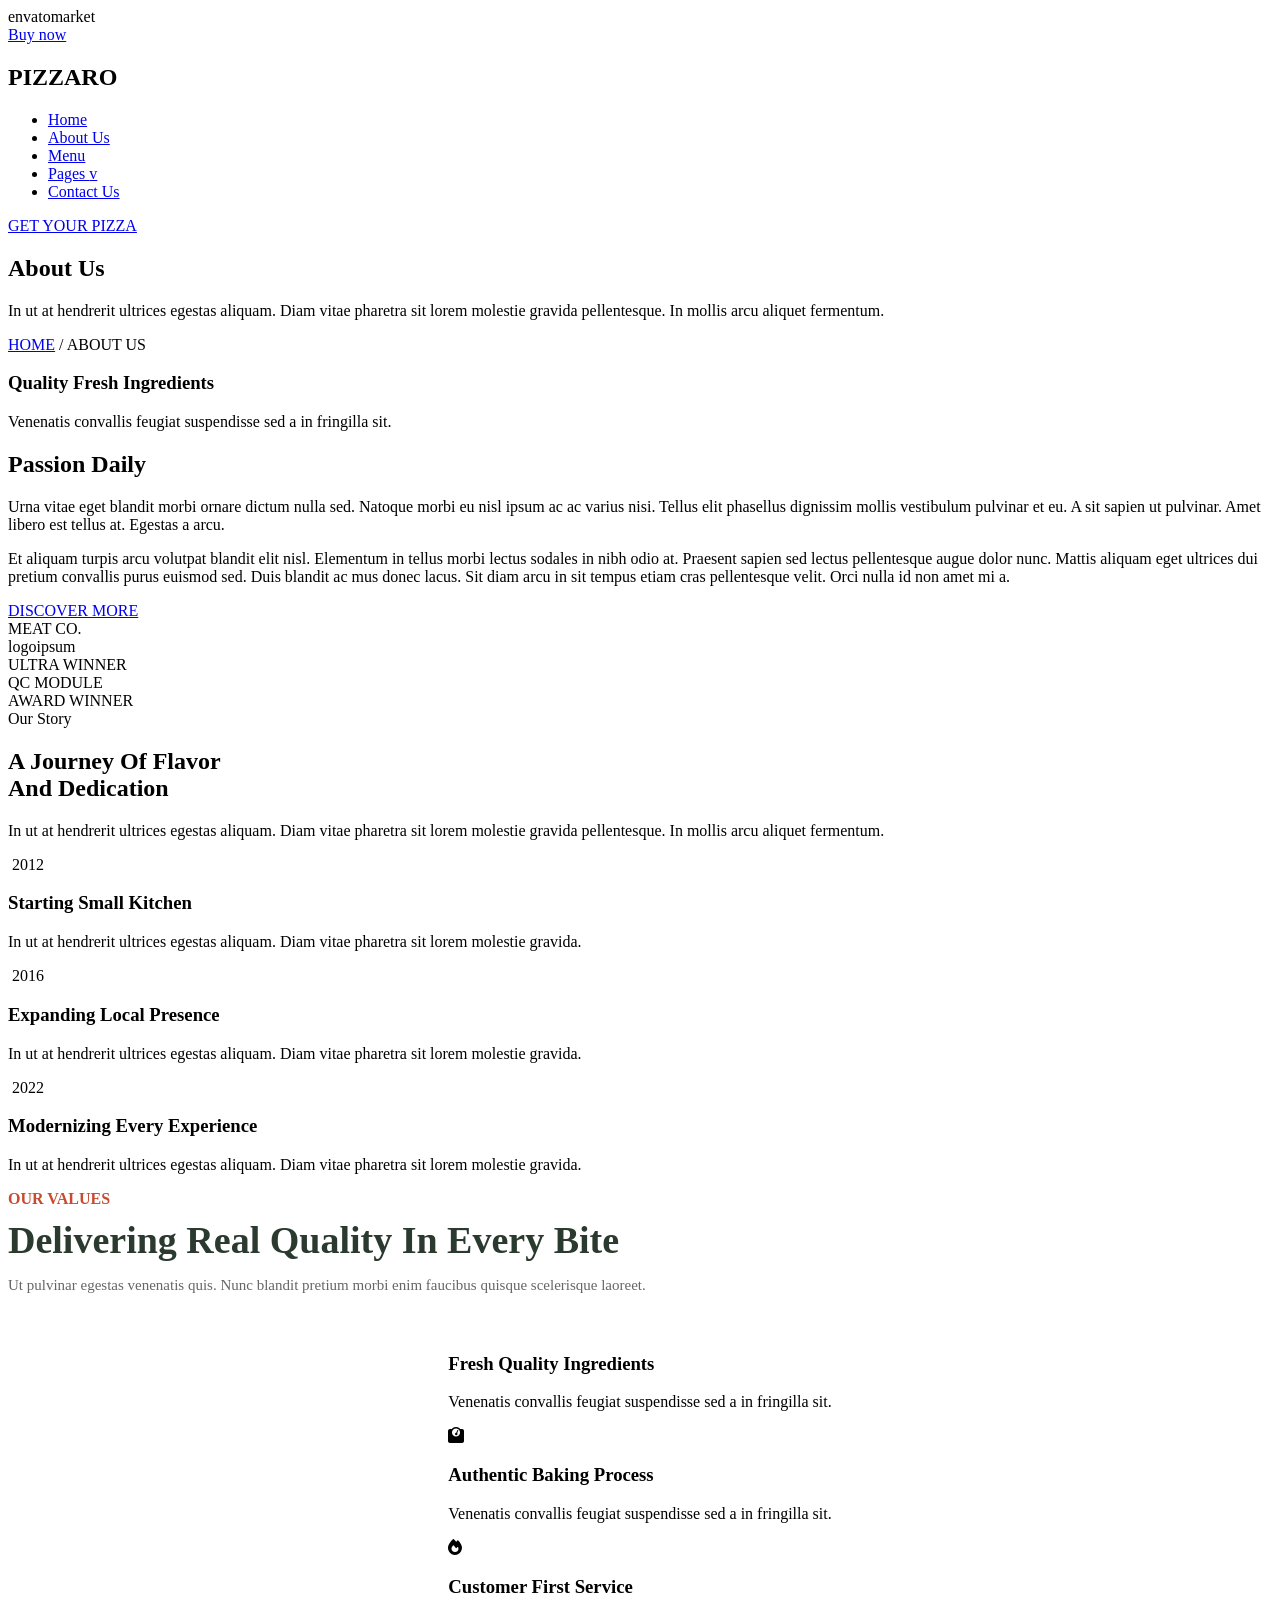
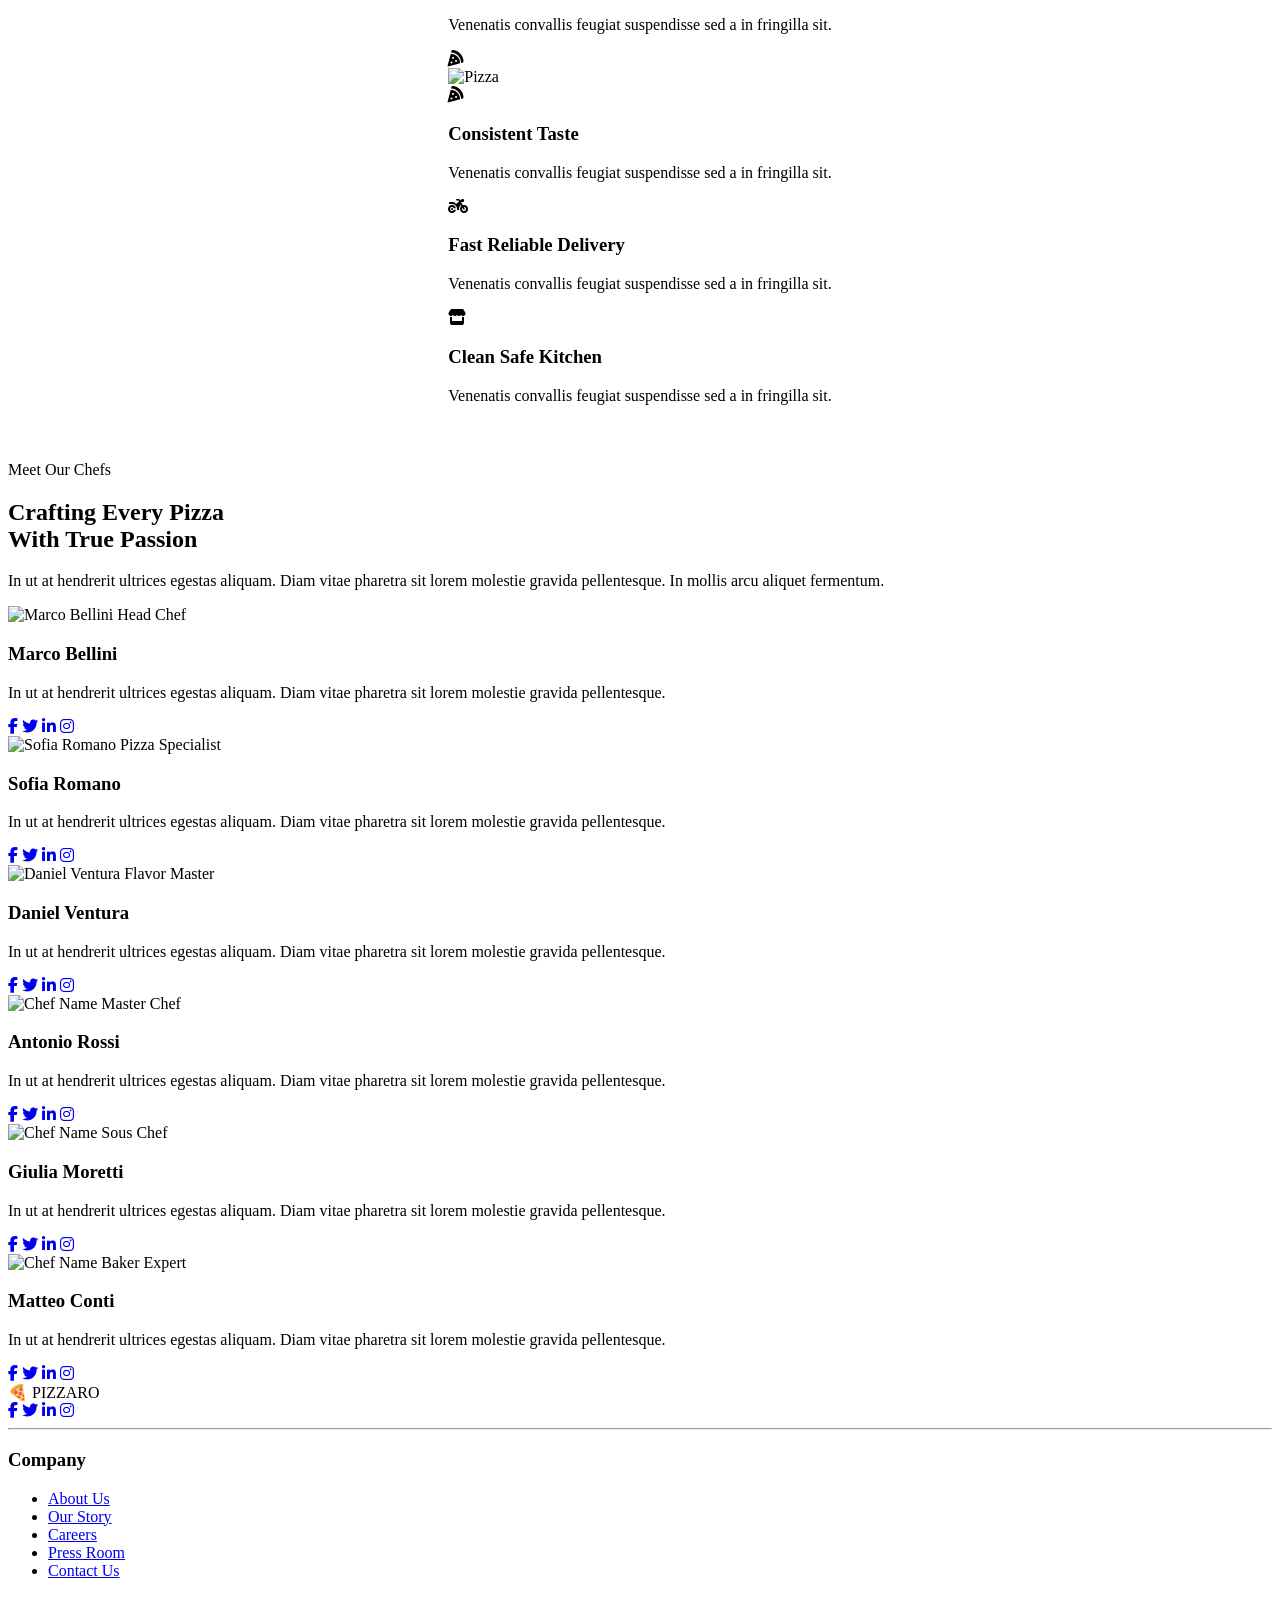
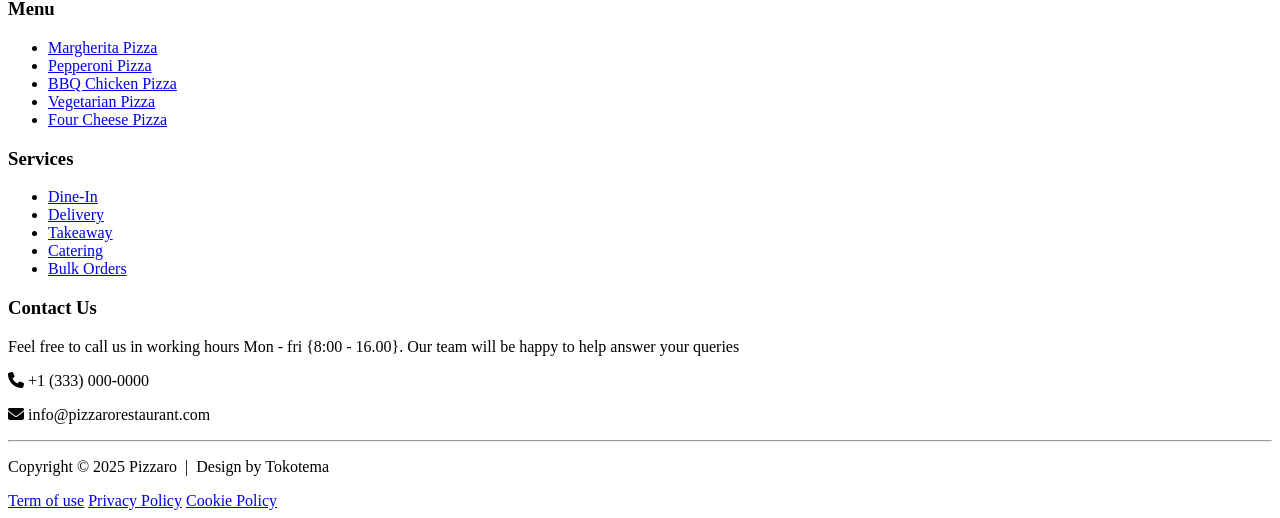
==== about.html @ 53b0d916 "Add files via upload" ====
<!DOCTYPE html>
<html lang="en">
<head>
    <meta charset="UTF-8">
    <meta name="viewport" content="width=device-width, initial-scale=1.0">
    <title>Pizzaro - About Us</title>
    <link rel="stylesheet" href="about.css">
    <!-- ربط مكتبة FontAwesome للإيقونات الحمراء -->
    <link rel="stylesheet" href="https://cdnjs.cloudflare.com/ajax/libs/font-awesome/6.4.0/css/all.min.css">
    <link href="https://fonts.googleapis.com/css2?family=Poppins:wght@300;400;500;600;700&display=swap" rel="stylesheet">
</head>
<body>

    <!-- الشريط الأسود العلوي (ثابت) -->
    <div class="envato-top-bar">
        <div class="envato-left">
            <span class="envato-logo">envato</span>market
        </div>
        <div class="envato-right">
            <a href="#" class="buy-now-btn">Buy now</a>
        </div>
    </div>

    <!-- الصفحة الأولى (بملء الشاشة) -->
    <div class="first-page-wrapper">
        
        <!-- النافبار -->
        <header class="navbar">
            <div class="logo-box">
                <div class="pizza-circle-icon">
                    <div class="pizza-slice s1"></div>
                    <div class="pizza-slice s2"></div>
                    <div class="pizza-slice s3"></div>
                </div>
                <h2 class="logo-name">PIZZARO</h2>
            </div>
            
            <div class="nav-menu-area">
                <ul class="nav-links-list">
                    <li><a href="#">Home</a></li>
                    <li><a href="#" class="active-link">About Us</a></li>
                    <li><a href="#">Menu</a></li>
                    <li><a href="#">Pages <span class="arrow-down">v</span></a></li>
                    <li><a href="#">Contact Us</a></li>
                </ul>
                <a href="#" class="red-pizza-btn">GET YOUR PIZZA</a>
            </div>
        </header>

        <!-- قسم About Us -->
        <section class="about-hero-section">
            <div class="about-text-content">
                <h1>About Us</h1>
                <p>In ut at hendrerit ultrices egestas aliquam. Diam vitae pharetra sit lorem molestie gravida pellentesque. In mollis arcu aliquet fermentum.</p>
            </div>
            <div class="right-breadcrumb">
                <a href="#">HOME</a> / <span>ABOUT US</span>
            </div>
        </section>

    </div>

    <!-- خط فاصل بين الصفحتين -->
    <div class="page-divider-line"></div>

    <!-- الصفحة الثانية (بملء الشاشة مع السكرول) -->
    <section class="passion-daily-section">
        <div class="passion-container">
            
            <!-- الجزء الشمال: الصورة والكارد العائم -->
            <div class="passion-left">
                <div class="passion-images-box" style="background: url('https://images.unsplash.com/photo-1513104890138-7c749659a591?q=80&w=1000&auto=format&fit=crop') center/cover no-repeat;">
                </div>
                
                <!-- الكارد العائم -->
                <div class="floating-ingredient-card">
                    <div class="ingredient-icon-box">
                        <div class="pizza-slice-sm"></div>
                    </div>
                    <div class="ingredient-text">
                        <h3>Quality Fresh Ingredients</h3>
                        <p>Venenatis convallis feugiat suspendisse sed a in fringilla sit.</p>
                    </div>
                </div>
            </div>

            <!-- الجزء اليمين: النص -->
            <div class="passion-right">
                <h2>Passion Daily</h2>
                <p>Urna vitae eget blandit morbi ornare dictum nulla sed. Natoque morbi eu nisl ipsum ac ac varius nisi. Tellus elit phasellus dignissim mollis vestibulum pulvinar et eu. A sit sapien ut pulvinar. Amet libero est tellus at. Egestas a arcu.</p>
                <p>Et aliquam turpis arcu volutpat blandit elit nisl. Elementum in tellus morbi lectus sodales in nibh odio at. Praesent sapien sed lectus pellentesque augue dolor nunc. Mattis aliquam eget ultrices dui pretium convallis purus euismod sed. Duis blandit ac mus donec lacus. Sit diam arcu in sit tempus etiam cras pellentesque velit. Orci nulla id non amet mi a.</p>
                <a href="#" class="discover-btn">DISCOVER MORE</a>
            </div>

        </div>

        <!-- اللوجوهات السفلية -->
        <div class="brands-footer-bar">
            <div class="brand-shape-item">
                <div class="shape-badge-1"><span></span><span></span></div>
                <span>MEAT CO.</span>
            </div>
            <div class="brand-shape-item">
                <div class="shape-badge-2"><span></span><span></span><span></span></div>
                <span>logoipsum</span>
            </div>
            <div class="brand-shape-item">
                <div class="shape-badge-3"></div>
                <span>ULTRA WINNER</span>
            </div>
            <div class="brand-shape-item">
                <div class="shape-badge-4"><div class="sq"></div><div class="rect"></div></div>
                <span>QC MODULE</span>
            </div>
            <div class="brand-shape-item">
                <div class="shape-badge-5"></div>
                <span>AWARD WINNER</span>
            </div>
        </div>
    </section>

    <!-- قسم رحلة القصة -->
    <section class="journey-section">
        <div class="journey-header">
            <div class="left-text">
                <span class="story">Our Story</span>
                <h2>
                    A Journey Of Flavor <br>
                    And Dedication
                </h2>
            </div>
            <div class="right-text">
                <p>
                    In ut at hendrerit ultrices egestas aliquam.
                    Diam vitae pharetra sit lorem molestie gravida
                    pellentesque. In mollis arcu aliquet fermentum.
                </p>
            </div>
        </div>
    
        <div class="journey-images">
            <div class="journey-card">
                <img src="https://images.unsplash.com/photo-1556910103-1c02745aae4d?auto=format&fit=crop&w=800&q=80" alt="">
                <span class="year">2012</span>
                <h3>Starting Small Kitchen</h3>
                <p>In ut at hendrerit ultrices egestas aliquam. Diam vitae pharetra sit lorem molestie gravida.</p>
            </div>
        
            <div class="journey-card">
                <img src="https://images.unsplash.com/photo-1517248135467-4c7edcad34c4?auto=format&fit=crop&w=900&q=80" alt="">
                <span class="year">2016</span>
                <h3>Expanding Local Presence</h3>
                <p>In ut at hendrerit ultrices egestas aliquam. Diam vitae pharetra sit lorem molestie gravida.</p>
            </div>
        
            <div class="journey-card">
                <img src="https://images.unsplash.com/photo-1565299624946-b28f40a0ae38?auto=format&fit=crop&w=800&q=80" alt="">
                <span class="year">2022</span>
                <h3>Modernizing Every Experience</h3>
                <p>In ut at hendrerit ultrices egestas aliquam. Diam vitae pharetra sit lorem molestie gravida.</p>
            </div>
        </div>
    </section>

    <!-- قسم قيم الشركة الجديد (Our Values) بالصورة والأيقونات الحمراء -->
    <section class="our-values-section">
        <div class="container">
            <div class="section-header text-center">
                <span class="sub-title" style="color: #c84b31; font-weight: 600; text-transform: uppercase;">Our Values</span>
                <h2 style="font-size: 38px; color: #2b3a2f; margin: 10px 0;">Delivering Real Quality In Every Bite</h2>
                <p style="color: #666; font-size: 15px;">Ut pulvinar egestas venenatis quis. Nunc blandit pretium morbi enim faucibus quisque scelerisque laoreet.</p>
            </div>

            <div class="values-grid-wrapper" style="display: flex; justify-content: center; align-items: center; gap: 30px; max-width: 1200px; margin: 40px auto; position: relative;">
                
                <!-- العمود الأيسر (3 كروت) -->
                <div class="about-container">
                    <!-- العمود الأيسر -->
                    <div class="values-column left-column">
                        <div class="value-card">
                            <div class="text-content">
                                <h3>Fresh Quality Ingredients</h3>
                                <p>Venenatis convallis feugiat suspendisse sed a in fringilla sit.</p>
                            </div>
                            <div class="icon-box">
                                <i class="fas fa-weight-scale"></i>
                            </div>
                        </div>
                
                        <div class="value-card">
                            <div class="text-content">
                                <h3>Authentic Baking Process</h3>
                                <p>Venenatis convallis feugiat suspendisse sed a in fringilla sit.</p>
                            </div>
                            <div class="icon-box">
                                <i class="fas fa-fire"></i>
                            </div>
                        </div>
                
                        <div class="value-card">
                            <div class="text-content">
                                <h3>Customer First Service</h3>
                                <p>Venenatis convallis feugiat suspendisse sed a in fringilla sit.</p>
                            </div>
                            <div class="icon-box">
                                <i class="fas fa-pizza-slice"></i>
                            </div>
                        </div>
                    </div>
                
                    <!-- صورة البيتزا في المنتصف -->
                    <div class="center-image-container">
                        <img src="https://images.unsplash.com/photo-1590947132387-155cc02f3212?auto=format&fit=crop&w=800&q=80" alt="Pizza">
                    </div>
                
                    <!-- العمود الأيمن -->
                    <div class="values-column right-column">
                        <div class="value-card">
                            <div class="icon-box">
                                <i class="fas fa-pizza-slice"></i>
                            </div>
                            <div class="text-content">
                                <h3>Consistent Taste</h3>
                                <p>Venenatis convallis feugiat suspendisse sed a in fringilla sit.</p>
                            </div>
                        </div>
                
                        <div class="value-card">
                            <div class="icon-box">
                                <i class="fas fa-motorcycle"></i>
                            </div>
                            <div class="text-content">
                                <h3>Fast Reliable Delivery</h3>
                                <p>Venenatis convallis feugiat suspendisse sed a in fringilla sit.</p>
                            </div>
                        </div>
                
                        <div class="value-card">
                            <div class="icon-box">
                                <i class="fas fa-store"></i>
                            </div>
                            <div class="text-content">
                                <h3>Clean Safe Kitchen</h3>
                                <p>Venenatis convallis feugiat suspendisse sed a in fringilla sit.</p>
                            </div>
                        </div>
                    </div>
                </div>
    </section>
    <!-- بداية قسم الشيفات -->
<section class="chefs-section">
    <div class="chefs-container">
        
        <!-- رأس القسم (العنوان والوصف) -->
        <div class="chefs-header">
            <div class="chefs-header-left">
                <span class="chefs-subtitle">Meet Our Chefs</span>
                <h2 class="chefs-title">Crafting Every Pizza<br>With True Passion</h2>
            </div>
            <div class="chefs-header-right">
                <p class="chefs-description">In ut at hendrerit ultrices egestas aliquam. Diam vitae pharetra sit lorem molestie gravida pellentesque. In mollis arcu aliquet fermentum.</p>
            </div>
        </div>

        <!-- شبكة كروت الشيفات (الثلاث صور الأولى أو الصف الأول) -->
        <div class="chefs-grid">
            
            <!-- الشيف الأول -->
            <div class="chef-card">
                <div class="chef-img-box">
                    <img src="https://images.unsplash.com/photo-1577219491135-ce391730fb2c?auto=format&fit=crop&w=800&q=80(https://images.unsplash.com/photo-1577219491135-ce391730fb2c?auto=format&fit=crop&w=800&q=80)" alt="Marco Bellini">
                    <span class="chef-badge">Head Chef</span>
                </div>
                <h3 class="chef-name">Marco Bellini</h3>
                <p class="chef-bio">In ut at hendrerit ultrices egestas aliquam. Diam vitae pharetra sit lorem molestie gravida pellentesque.</p>
                <div class="chef-social">
                    <a href="#" class="social-icon"><i class="fab fa-facebook-f"></i></a>
                    <a href="#" class="social-icon"><i class="fab fa-twitter"></i></a>
                    <a href="#" class="social-icon"><i class="fab fa-linkedin-in"></i></a>
                    <a href="#" class="social-icon"><i class="fab fa-instagram"></i></a>
                </div>
            </div>

            <!-- الشيف الثاني -->
            <div class="chef-card">
                <div class="chef-img-box">
                    <img src="https://media.gettyimages.com/id/514774978/photo/woman-chef.jpg?s=612x612&w=0&k=20&c=3HiAJXdEPjYyvMDx16n1-1gfgMe-yn7rnC1B2d5saFU=" alt="Sofia Romano">
                    <span class="chef-badge">Pizza Specialist</span>
                </div>
                <h3 class="chef-name">Sofia Romano</h3>
                <p class="chef-bio">In ut at hendrerit ultrices egestas aliquam. Diam vitae pharetra sit lorem molestie gravida pellentesque.</p>
                <div class="chef-social">
                    <a href="#" class="social-icon"><i class="fab fa-facebook-f"></i></a>
                    <a href="#" class="social-icon"><i class="fab fa-twitter"></i></a>
                    <a href="#" class="social-icon"><i class="fab fa-linkedin-in"></i></a>
                    <a href="#" class="social-icon"><i class="fab fa-instagram"></i></a>
                </div>
            </div>

            <!-- الشيف الثالث -->
            <div class="chef-card">
                <div class="chef-img-box">
                    <img src="https://images.pexels.com/photos/4253302/pexels-photo-4253302.jpeg" alt="Daniel Ventura">
                    <span class="chef-badge">Flavor Master</span>
                </div>
                <h3 class="chef-name">Daniel Ventura</h3>
                <p class="chef-bio">In ut at hendrerit ultrices egestas aliquam. Diam vitae pharetra sit lorem molestie gravida pellentesque.</p>
                <div class="chef-social">
                    <a href="#" class="social-icon"><i class="fab fa-facebook-f"></i></a>
                    <a href="#" class="social-icon"><i class="fab fa-twitter"></i></a>
                    <a href="#" class="social-icon"><i class="fab fa-linkedin-in"></i></a>
                    <a href="#" class="social-icon"><i class="fab fa-instagram"></i></a>
                </div>
            </div>

<!-- الشيف الرابع -->
<div class="chef-card">
    <div class="chef-img-box">
        <img src="https://media.istockphoto.com/id/1298088270/photo/young-beautiful-smiling-woman-chef-with-arms-crossed-at-kitchen.jpg?s=1024x1024&w=is&k=20&c=DW1hXwN2YZ5oW0U8qa13yzij1_VYRbs7pNdeY7BeCkI=" alt="Chef Name">
        <span class="chef-badge">Master Chef</span>
    </div>
    <h3 class="chef-name">Antonio Rossi</h3>
    <p class="chef-bio">In ut at hendrerit ultrices egestas aliquam. Diam vitae pharetra sit lorem molestie gravida pellentesque.</p>
    <div class="chef-social">
        <a href="#" class="social-icon"><i class="fab fa-facebook-f"></i></a>
        <a href="#" class="social-icon"><i class="fab fa-twitter"></i></a>
        <a href="#" class="social-icon"><i class="fab fa-linkedin-in"></i></a>
        <a href="#" class="social-icon"><i class="fab fa-instagram"></i></a>
    </div>
</div>

<!-- الشيف الخامس -->
<div class="chef-card">
    <div class="chef-img-box">
        <img src="https://images.unsplash.com/photo-1583394293214-28ded15ee548?auto=format&fit=crop&w=800&q=80(https://images.unsplash.com/photo-1583394293214-28ded15ee548?auto=format&fit=crop&w=800&q=80)" alt="Chef Name">
        <span class="chef-badge">Sous Chef</span>
    </div>
    <h3 class="chef-name">Giulia Moretti</h3>
    <p class="chef-bio">In ut at hendrerit ultrices egestas aliquam. Diam vitae pharetra sit lorem molestie gravida pellentesque.</p>
    <div class="chef-social">
        <a href="#" class="social-icon"><i class="fab fa-facebook-f"></i></a>
        <a href="#" class="social-icon"><i class="fab fa-twitter"></i></a>
        <a href="#" class="social-icon"><i class="fab fa-linkedin-in"></i></a>
        <a href="#" class="social-icon"><i class="fab fa-instagram"></i></a>
    </div>
</div>

<!-- الشيف السادس -->
<div class="chef-card">
    <div class="chef-img-box">
        <img src="https://media.istockphoto.com/id/1634442523/photo/happy-baker-in-uniform-at-door-of-her-cafe.jpg?s=612x612&w=0&k=20&c=RK9DkhxLL0bAvt67t9igYu8LVQk_-Yi6FD4U0XoC7Us=" alt="Chef Name">
        <span class="chef-badge">Baker Expert</span>
    </div>
    <h3 class="chef-name">Matteo Conti</h3>
    <p class="chef-bio">In ut at hendrerit ultrices egestas aliquam. Diam vitae pharetra sit lorem molestie gravida pellentesque.</p>
    <div class="chef-social">
        <a href="#" class="social-icon"><i class="fab fa-facebook-f"></i></a>
        <a href="#" class="social-icon"><i class="fab fa-twitter"></i></a>
        <a href="#" class="social-icon"><i class="fab fa-linkedin-in"></i></a>
        <a href="#" class="social-icon"><i class="fab fa-instagram"></i></a>
    </div>
</div>


        </div>
    </div>
</section>
<footer class="pizzaro-footer">
    <div class="footer-container">
        
        <!-- صف الشعار وأزرار السوشيال -->
        <div class="footer-top-row">
            <div class="footer-logo">
                <span class="pizza-icon">🍕</span> PIZZARO
            </div>
            <div class="footer-socials">
                <a href="#" class="social-btn"><i class="fab fa-facebook-f"></i></a>
                <a href="#" class="social-btn"><i class="fab fa-twitter"></i></a>
                <a href="#" class="social-btn"><i class="fab fa-linkedin-in"></i></a>
                <a href="#" class="social-btn"><i class="fab fa-instagram"></i></a>
            </div>
        </div>

        <hr class="footer-divider">

        <!-- أعمدة الروابط ومعلومات التواصل -->
        <div class="footer-columns">
            <!-- العمود الأول: Company -->
            <div class="footer-col">
                <h3>Company</h3>
                <ul>
                    <li><a href="#">About Us</a></li>
                    <li><a href="#">Our Story</a></li>
                    <li><a href="#">Careers</a></li>
                    <li><a href="#">Press Room</a></li>
                    <li><a href="#">Contact Us</a></li>
                </ul>
            </div>

            <!-- العمود الثاني: Menu -->
            <div class="footer-col">
                <h3>Menu</h3>
                <ul>
                    <li><a href="#">Margherita Pizza</a></li>
                    <li><a href="#">​Pepperoni Pizza</a></li>
                    <li><a href="#">BBQ Chicken Pizza</a></li>
                    <li><a href="#">Vegetarian Pizza</a></li>
                    <li><a href="#">Four Cheese Pizza</a></li>
                </ul>
            </div>

            <!-- العمود الثالث: Services -->
            <div class="footer-col">
                <h3>Services</h3>
                <ul>
                    <li><a href="#">Dine-In</a></li>
                    <li><a href="#">Delivery</a></li>
                    <li><a href="#">Takeaway</a></li>
                    <li><a href="#">Catering</a></li>
                    <li><a href="#">Bulk Orders</a></li>
                </ul>
            </div>

            <!-- العمود الرابع: Contact Us -->
            <div class="footer-col contact-col">
                <h3>Contact Us</h3>
                <p class="contact-text">
                    Feel free to call us in working hours Mon - fri {8:00 - 16.00}. Our team will be happy to help answer your queries
                </p>
                <div class="contact-info">
                    <p><i class="fas fa-phone"></i> +1 (333) 000-0000</p>
                    <p><i class="fas fa-envelope"></i> info@pizzarorestaurant.com</p>
                </div>
            </div>
        </div>

        <hr class="footer-divider">

        <!-- حقوق النشر والروابط السفلية -->
        <div class="footer-bottom-row">
            <p class="copyright">Copyright © 2025 Pizzaro &nbsp;|&nbsp; Design by Tokotema</p>
            <div class="footer-legal">
                <a href="#">Term of use</a>
                <a href="#">Privacy Policy</a>
                <a href="#">Cookie Policy</a>
            </div>
        </div>

    </div>
</footer>
    
    <script src="about-script.js"></script>
</body>
</html>
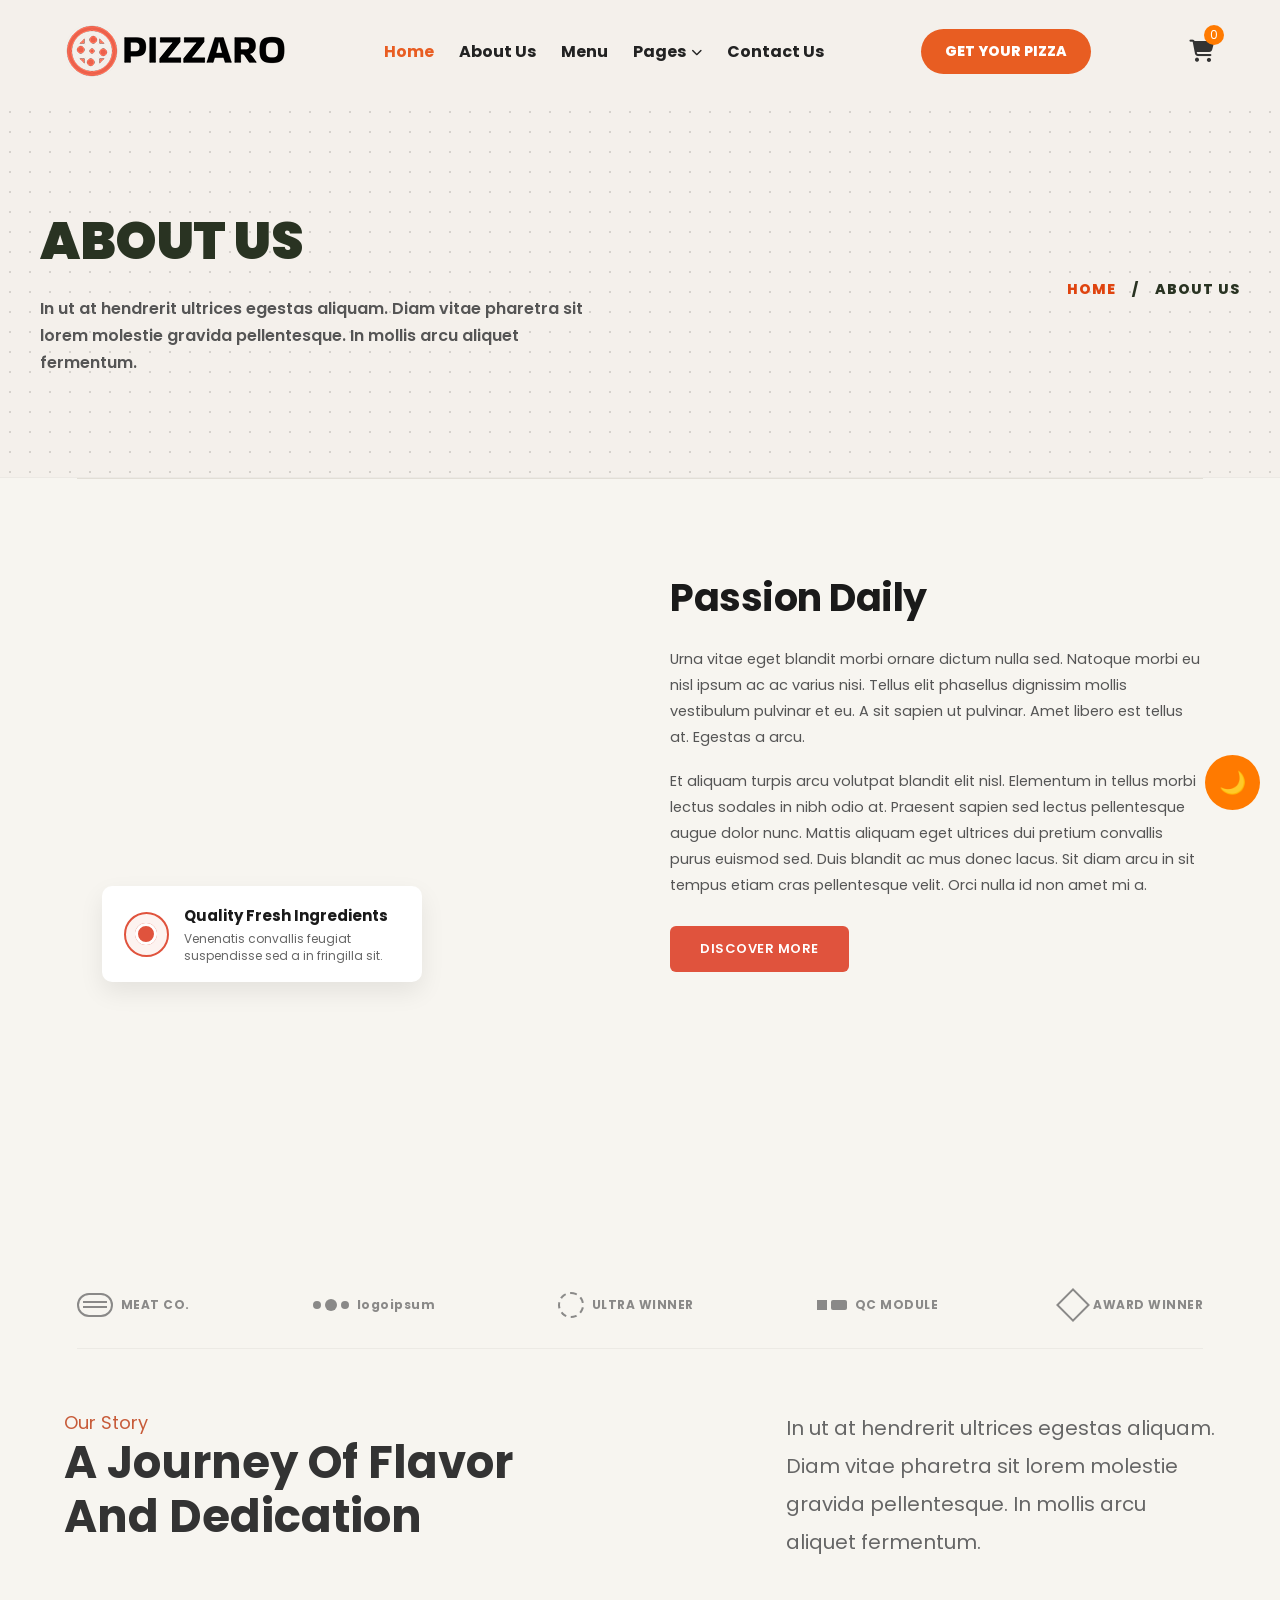
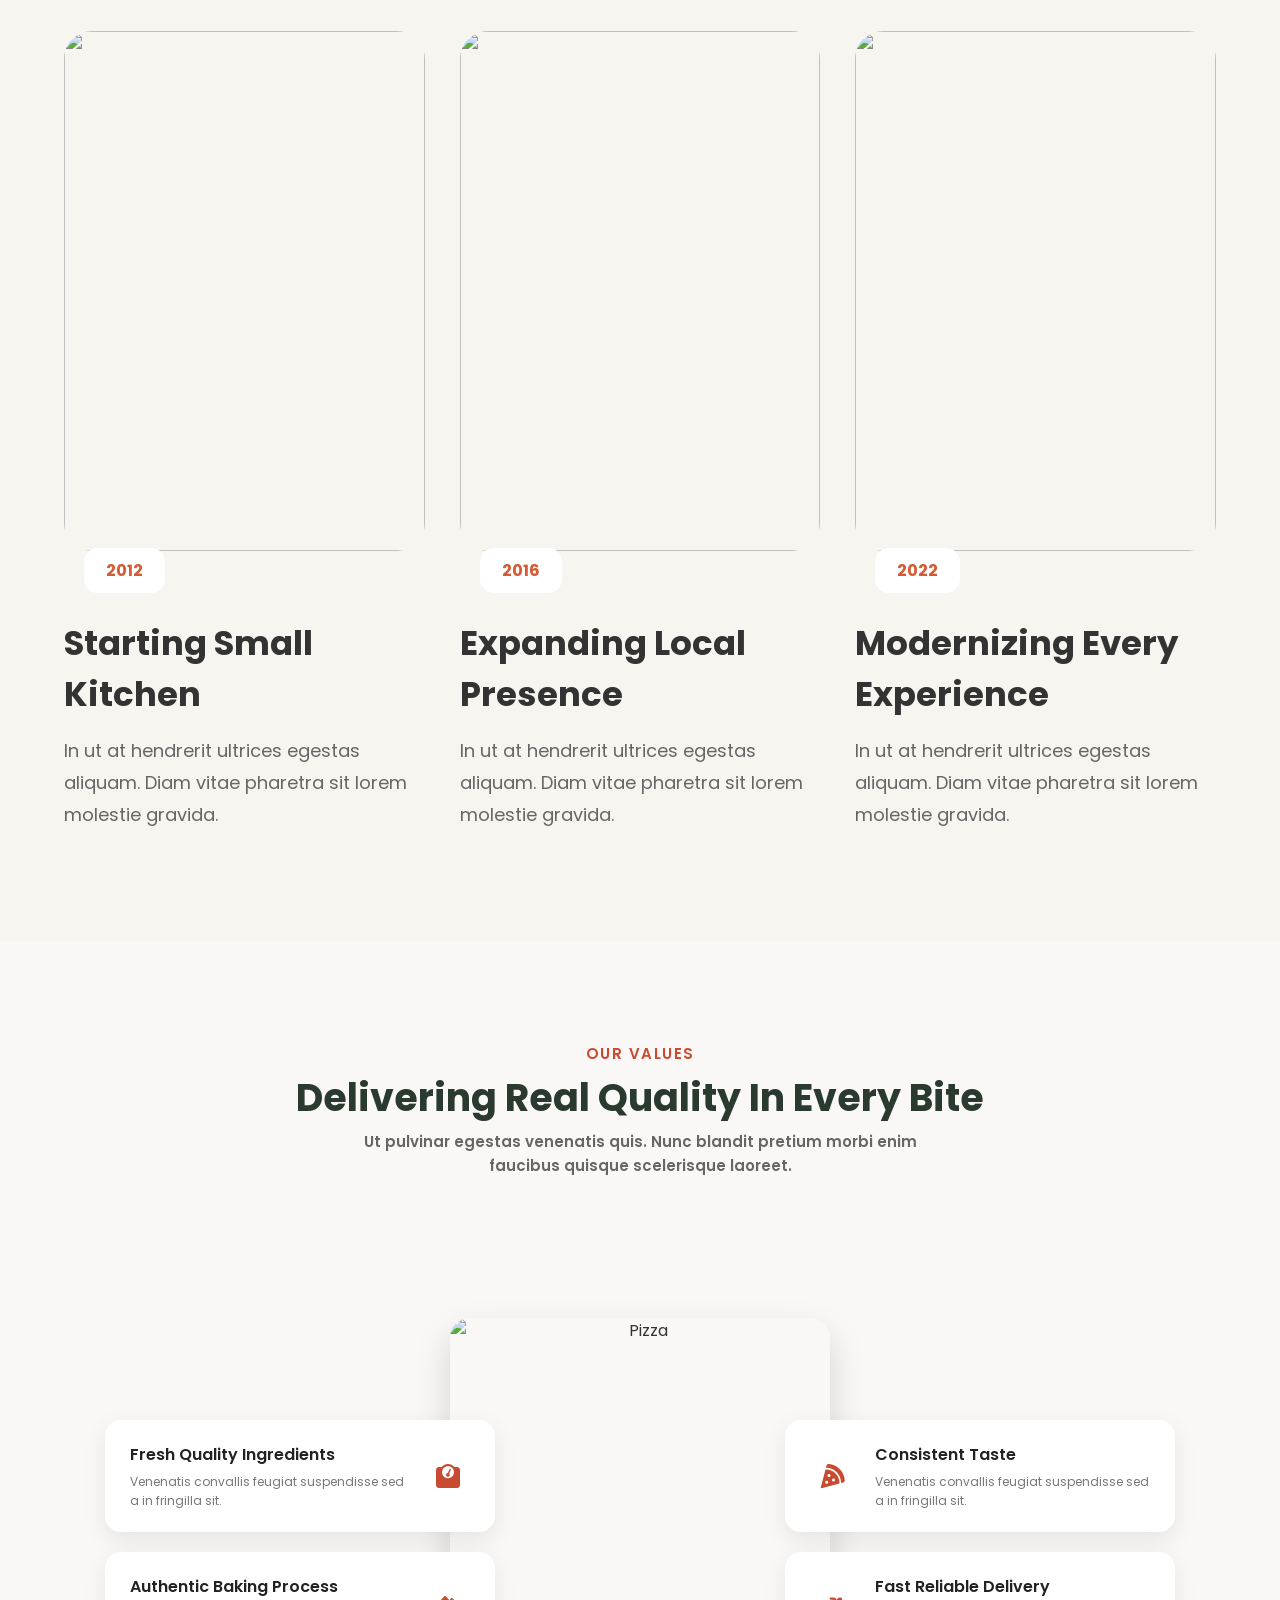
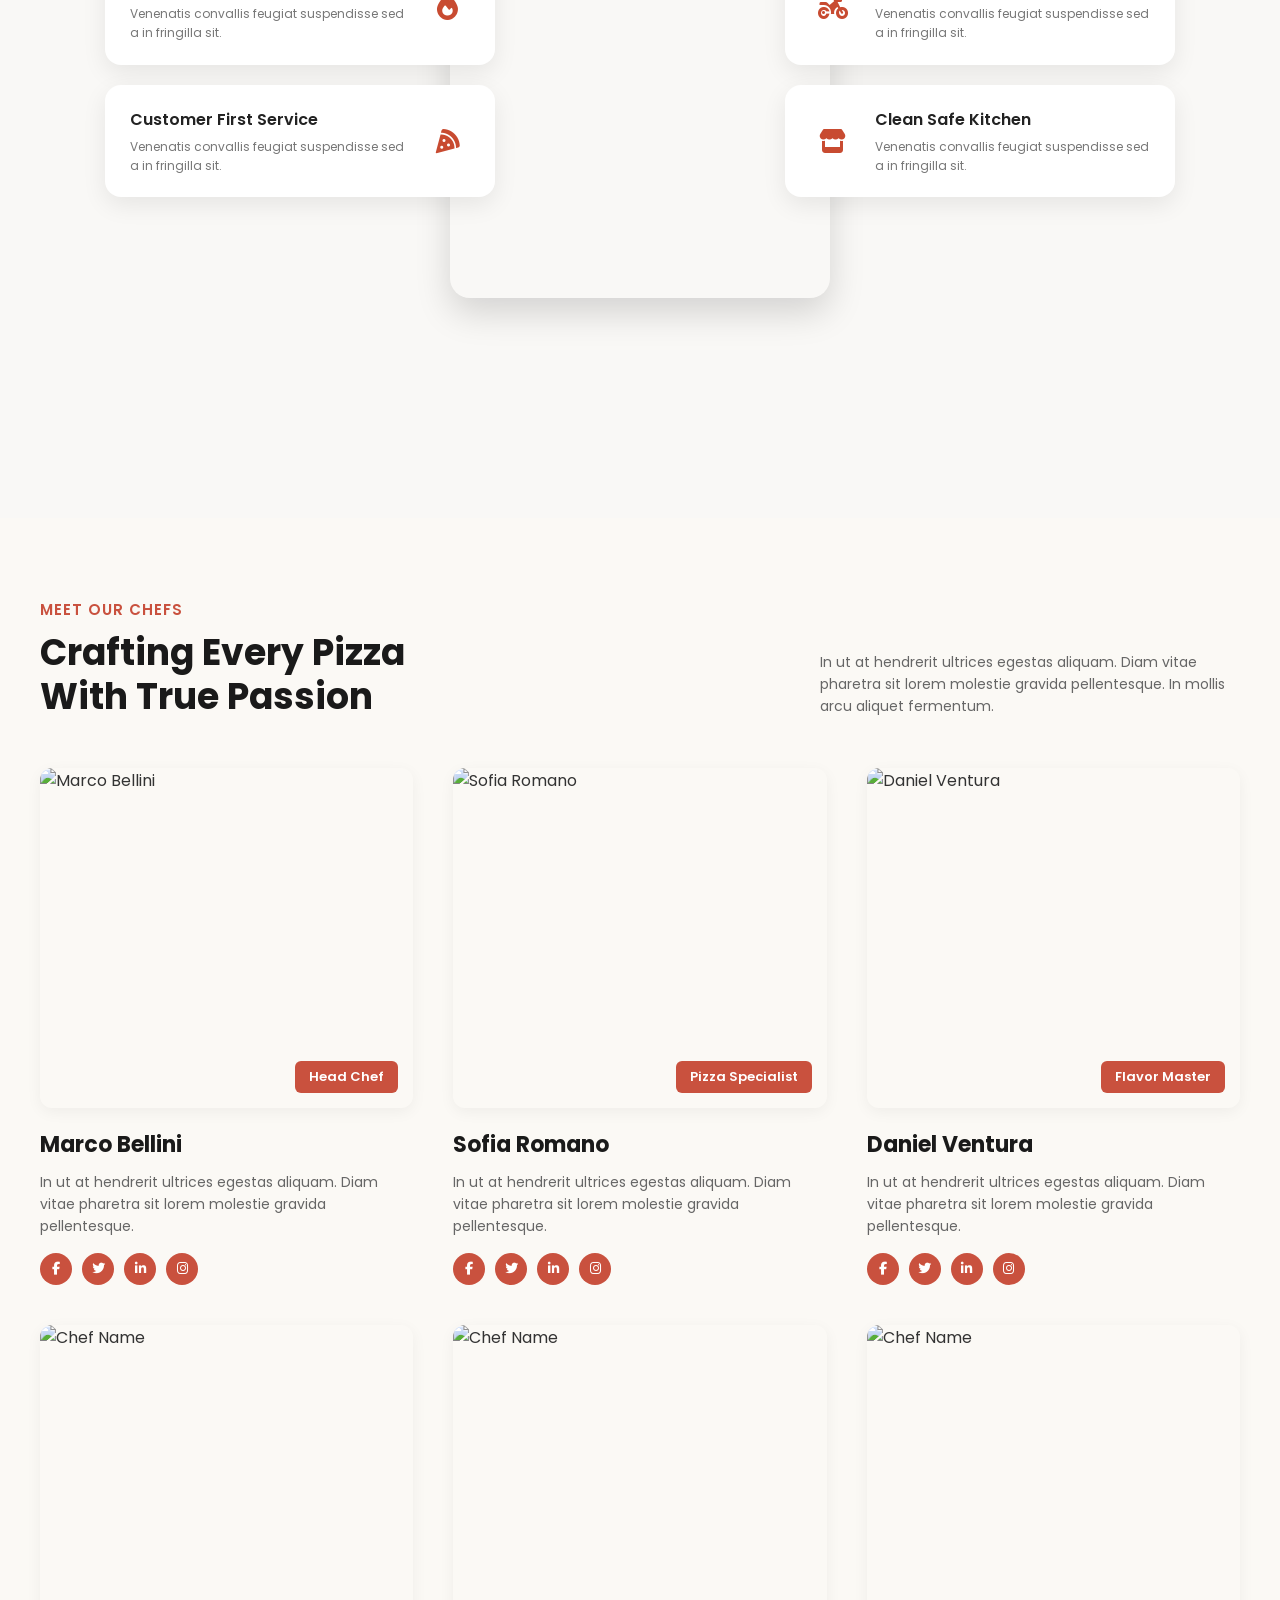
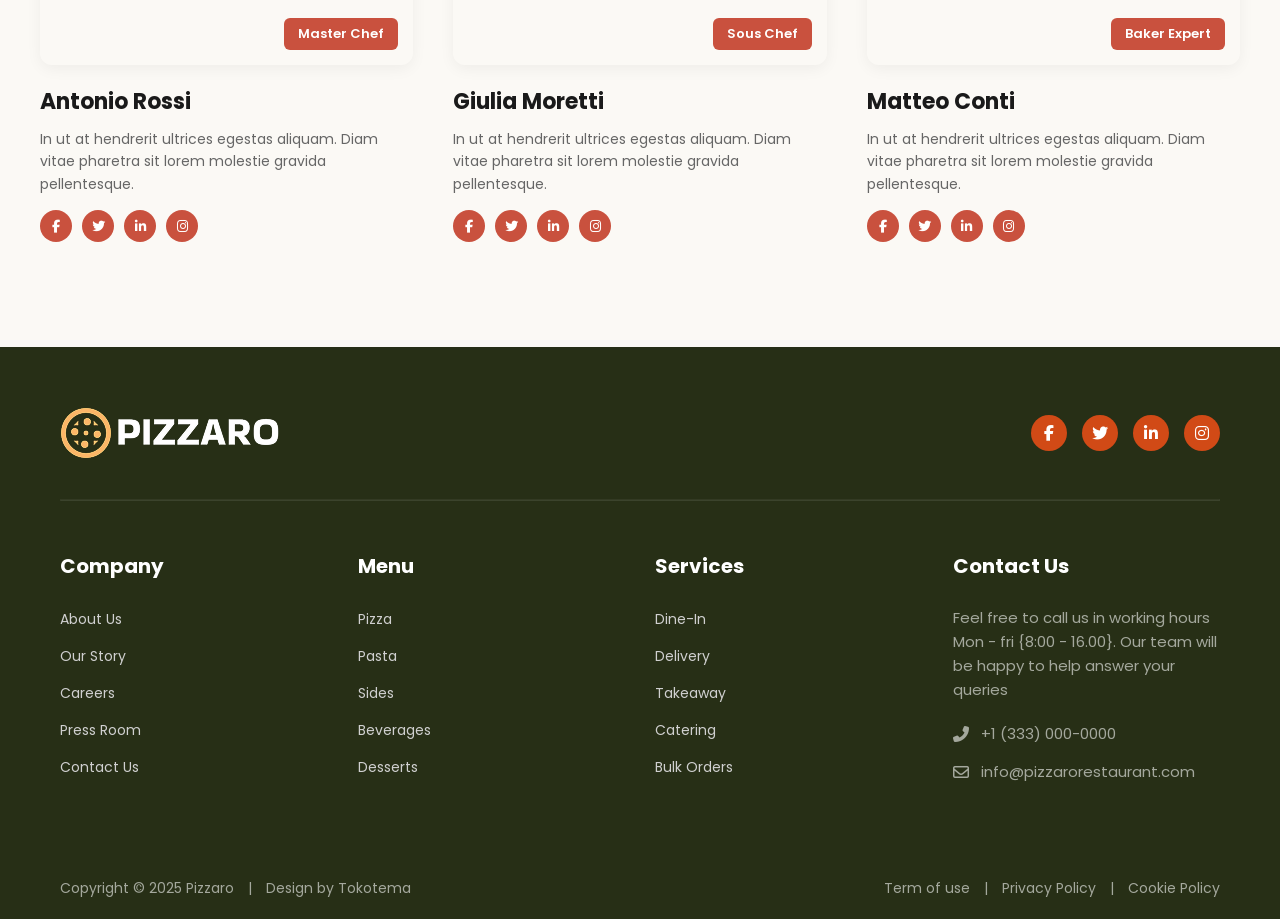
==== commit b63e77a3: "Abdullah-vercal" ====
--- a/about.html
+++ b/about.html
@@ -7,61 +7,93 @@
     <link rel="stylesheet" href="about.css">
     <!-- ربط مكتبة FontAwesome للإيقونات الحمراء -->
     <link rel="stylesheet" href="https://cdnjs.cloudflare.com/ajax/libs/font-awesome/6.4.0/css/all.min.css">
+    <link rel="stylesheet" href="assets/CSS/menu.css">
+    <link rel="stylesheet" href="assets/CSS/Delivery.css">
     <link href="https://fonts.googleapis.com/css2?family=Poppins:wght@300;400;500;600;700&display=swap" rel="stylesheet">
+    <link rel="stylesheet" href="assets/CSS/about.css">
 </head>
 <body>
 
-    <!-- الشريط الأسود العلوي (ثابت) -->
-    <div class="envato-top-bar">
-        <div class="envato-left">
-            <span class="envato-logo">envato</span>market
-        </div>
-        <div class="envato-right">
-            <a href="#" class="buy-now-btn">Buy now</a>
-        </div>
-    </div>
-
-    <!-- الصفحة الأولى (بملء الشاشة) -->
-    <div class="first-page-wrapper">
+   
+
+   
         
         <!-- النافبار -->
-        <header class="navbar">
-            <div class="logo-box">
-                <div class="pizza-circle-icon">
-                    <div class="pizza-slice s1"></div>
-                    <div class="pizza-slice s2"></div>
-                    <div class="pizza-slice s3"></div>
-                </div>
-                <h2 class="logo-name">PIZZARO</h2>
-            </div>
+        <header class="header">
+        <nav class="navbar">
+            <!-- اللوجو -->
+            <div class="logo">
+
+                <img src="assets/imgs/Logo.png" alt="logo-header">
+
+            </div>
+
+            <!-- زر القائمة للموبايل -->
+            <div class="menu-toggle" id="mobile-menu">
+                <span class="bar"></span>
+                <span class="bar"></span>
+                <span class="bar"></span>
+            </div>
+
+            <!-- روابط التنقل -->
+            <ul class="nav-links">
+                <li><a href="index.html" class="active">Home</a></li>
+                <li><a href="about.html">About Us</a></li>
+                <li><a href="menu.html">Menu</a></li>
+                <!-- قائمة منسدلة -->
+                <li class="dropdown">
+                    <a href="#">Pages <i class="fas fa-chevron-down"></i></a>
+                    <ul class="dropdown-menu">
+                        <li><a href="Delivery.html">Delivery</a></li>
+                        <li><a href="Our chef.html">Our Chef</a></li>
+                        <li><a href="gallery.html">Gallery</a></li>
+                        <li><a href="event.html">Events</a></li>
+                        <li><a href="helper-center.html">Help Center</a></li>
+                        <li><a href="our-story.html">Our Story</a></li>
+                    </ul>
+                </li>
+                <li><a href="contact us.html">Contact Us</a></li>
+                <!-- الزر داخل القائمة في وضع الموبايل -->
+                <li class="mobile-only"><a href="#" class="btn-pizza">GET YOUR PIZZA</a></li>
+            </ul>
+
+            <!-- الزر الأساسي (يختفي في الموبايل ليظهر داخل القائمة) -->
+            <a href="#" class="btn-pizza desktop-only">GET YOUR PIZZA</a>
+
+            <div class="cart-box">
+    <i class="fa-solid fa-cart-shopping"></i>
+    <span id="cart-count">0</span>
+</div>
+<button id="darkMode">
+    🌙
+</button>
+        </nav>
+    </header>
+
+        <!-- قسم About Us -->
+      
+
+     <section class="page-header hidden-section">
+        <div class="container-header">
             
-            <div class="nav-menu-area">
-                <ul class="nav-links-list">
-                    <li><a href="#">Home</a></li>
-                    <li><a href="#" class="active-link">About Us</a></li>
-                    <li><a href="#">Menu</a></li>
-                    <li><a href="#">Pages <span class="arrow-down">v</span></a></li>
-                    <li><a href="#">Contact Us</a></li>
-                </ul>
-                <a href="#" class="red-pizza-btn">GET YOUR PIZZA</a>
-            </div>
-        </header>
-
-        <!-- قسم About Us -->
-        <section class="about-hero-section">
-            <div class="about-text-content">
-                <h1>About Us</h1>
+            <!-- القسم الأيسر: العنوان والنص -->
+            <div class="header-content">
+                <h1>About us</h1>
                 <p>In ut at hendrerit ultrices egestas aliquam. Diam vitae pharetra sit lorem molestie gravida pellentesque. In mollis arcu aliquet fermentum.</p>
             </div>
-            <div class="right-breadcrumb">
-                <a href="#">HOME</a> / <span>ABOUT US</span>
-            </div>
-        </section>
-
-    </div>
+
+            <!-- القسم الأيمن: مسار التنقل (Breadcrumb) -->
+            <div class="breadcrumb">
+                <a href="index.html">HOME</a>
+                <span class="separator">/</span>
+                <span class="current">about us</span>
+            </div>
+
+        </div>
+    </section>
 
     <!-- خط فاصل بين الصفحتين -->
-    <div class="page-divider-line"></div>
+    <div class="page-divider-line  hidden-section"></div>
 
     <!-- الصفحة الثانية (بملء الشاشة مع السكرول) -->
     <section class="passion-daily-section">
@@ -69,7 +101,7 @@
             
             <!-- الجزء الشمال: الصورة والكارد العائم -->
             <div class="passion-left">
-                <div class="passion-images-box" style="background: url('https://images.unsplash.com/photo-1513104890138-7c749659a591?q=80&w=1000&auto=format&fit=crop') center/cover no-repeat;">
+                <div class="passion-images-box" style="background: url('https://i.pinimg.com/1200x/94/55/f2/9455f2c0ff056ac0ace825de1a8959bb.jpg') center/cover no-repeat;">
                 </div>
                 
                 <!-- الكارد العائم -->
@@ -365,89 +397,84 @@
         </div>
     </div>
 </section>
-<footer class="pizzaro-footer">
-    <div class="footer-container">
-        
-        <!-- صف الشعار وأزرار السوشيال -->
-        <div class="footer-top-row">
-            <div class="footer-logo">
-                <span class="pizza-icon">🍕</span> PIZZARO
-            </div>
-            <div class="footer-socials">
-                <a href="#" class="social-btn"><i class="fab fa-facebook-f"></i></a>
-                <a href="#" class="social-btn"><i class="fab fa-twitter"></i></a>
-                <a href="#" class="social-btn"><i class="fab fa-linkedin-in"></i></a>
-                <a href="#" class="social-btn"><i class="fab fa-instagram"></i></a>
-            </div>
-        </div>
-
-        <hr class="footer-divider">
-
-        <!-- أعمدة الروابط ومعلومات التواصل -->
-        <div class="footer-columns">
-            <!-- العمود الأول: Company -->
-            <div class="footer-col">
-                <h3>Company</h3>
-                <ul>
-                    <li><a href="#">About Us</a></li>
-                    <li><a href="#">Our Story</a></li>
-                    <li><a href="#">Careers</a></li>
-                    <li><a href="#">Press Room</a></li>
-                    <li><a href="#">Contact Us</a></li>
-                </ul>
-            </div>
-
-            <!-- العمود الثاني: Menu -->
-            <div class="footer-col">
-                <h3>Menu</h3>
-                <ul>
-                    <li><a href="#">Margherita Pizza</a></li>
-                    <li><a href="#">​Pepperoni Pizza</a></li>
-                    <li><a href="#">BBQ Chicken Pizza</a></li>
-                    <li><a href="#">Vegetarian Pizza</a></li>
-                    <li><a href="#">Four Cheese Pizza</a></li>
-                </ul>
-            </div>
-
-            <!-- العمود الثالث: Services -->
-            <div class="footer-col">
-                <h3>Services</h3>
-                <ul>
-                    <li><a href="#">Dine-In</a></li>
-                    <li><a href="#">Delivery</a></li>
-                    <li><a href="#">Takeaway</a></li>
-                    <li><a href="#">Catering</a></li>
-                    <li><a href="#">Bulk Orders</a></li>
-                </ul>
-            </div>
-
-            <!-- العمود الرابع: Contact Us -->
-            <div class="footer-col contact-col">
-                <h3>Contact Us</h3>
-                <p class="contact-text">
-                    Feel free to call us in working hours Mon - fri {8:00 - 16.00}. Our team will be happy to help answer your queries
-                </p>
-                <div class="contact-info">
-                    <p><i class="fas fa-phone"></i> +1 (333) 000-0000</p>
-                    <p><i class="fas fa-envelope"></i> info@pizzarorestaurant.com</p>
-                </div>
-            </div>
-        </div>
-
-        <hr class="footer-divider">
-
-        <!-- حقوق النشر والروابط السفلية -->
-        <div class="footer-bottom-row">
-            <p class="copyright">Copyright © 2025 Pizzaro &nbsp;|&nbsp; Design by Tokotema</p>
-            <div class="footer-legal">
-                <a href="#">Term of use</a>
-                <a href="#">Privacy Policy</a>
-                <a href="#">Cookie Policy</a>
-            </div>
-        </div>
-
-    </div>
-</footer>
+ <footer class="footer hidden-section">
+        <div class="container">
+            
+            <!-- القسم العلوي (اللوجو وأيقونات التواصل) -->
+            <div class="footer-top">
+                <div class="footer-logo">
+                  
+                    <img src="assets/imgs/Logo-1.png" alt="logo-footer">
+                   
+                </div>
+                <div class="social-icons">
+                    <a href="#"><i class="fab fa-facebook-f"></i></a>
+                    <a href="#"><i class="fab fa-twitter"></i></a>
+                    <a href="#"><i class="fab fa-linkedin-in"></i></a>
+                    <a href="#"><i class="fab fa-instagram"></i></a>
+                </div>
+            </div>
+            <hr>
+            <!-- القسم الأوسط (الروابط) -->
+            <div class="footer-middle">
+                <!-- العمود الأول -->
+                <div class="footer-col">
+                    <h2>Company</h2>
+                    <ul>
+                        <li><a href="#">About Us</a></li>
+                        <li><a href="#">Our Story</a></li>
+                        <li><a href="#">Careers</a></li>
+                        <li><a href="#">Press Room</a></li>
+                        <li><a href="#">Contact Us</a></li>
+                    </ul>
+                </div>
+                <!-- العمود الثاني -->
+                <div class="footer-col">
+                    <h2>Menu</h2>
+                    <ul>
+                        <li><a href="#">Pizza</a></li>
+                        <li><a href="#">Pasta</a></li>
+                        <li><a href="#">Sides</a></li>
+                        <li><a href="#">Beverages</a></li>
+                        <li><a href="#">Desserts</a></li>
+                    </ul>
+                </div>
+                <!-- العمود الثالث -->
+                <div class="footer-col">
+                    <h2>Services</h2>
+                    <ul>
+                        <li><a href="#">Dine-In</a></li>
+                        <li><a href="#">Delivery</a></li>
+                        <li><a href="#">Takeaway</a></li>
+                        <li><a href="#">Catering</a></li>
+                        <li><a href="#">Bulk Orders</a></li>
+                    </ul>
+                </div>
+                <!-- العمود الرابع -->
+                <div class="footer-col contact-col">
+                    <h2>Contact Us</h2>
+                    <p class="contact-desc">Feel free to call us in working hours Mon - fri {8:00 - 16.00}. Our team will be happy to help answer your queries</p>
+                    <p class="contact-info"><i class="fas fa-phone-alt"></i> +1 (333) 000-0000</p>
+                    <p class="contact-info"><i class="far fa-envelope"></i> info@pizzarorestaurant.com</p>
+                </div>
+            </div>
+
+            <!-- القسم السفلي (حقوق النشر والروابط القانونية) -->
+            <div class="footer-bottom">
+                <div class="copyright">
+                    Copyright &copy; 2025 Pizzaro <span class="divider">|</span> Design by Tokotema
+                </div>
+                <div class="legal-links">
+                    <a href="#">Term of use</a> <span class="divider">|</span>
+                    <a href="#">Privacy Policy</a> <span class="divider">|</span>
+                    <a href="#">Cookie Policy</a>
+                </div>
+            </div>
+
+        </div>
+    </footer>
+    <script src="assets/JS/delivery.js"></script>
+    <script src="assets/JS/main.js"></script>
     
     <script src="about-script.js"></script>
 </body>
--- a/about.css
+++ b/about.css
@@ -0,0 +1,969 @@
+* {
+    margin: 0;
+    padding: 0;
+    box-sizing: border-box;
+    font-family: 'Poppins', sans-serif;
+}
+
+body {
+    background-color: #f7f5f0;
+    color: #333;
+}
+
+/* 1. الشريط الأسود العلوي */
+.envato-top-bar {
+    background-color: #222222;
+    color: #ffffff;
+    display: flex;
+    justify-content: space-between;
+    align-items: center;
+    padding: 17px 40px;
+    font-size: 15px;
+    position: fixed;
+    top: 0;
+    left: 0;
+    width: 100%;
+    z-index: 9999;
+}
+
+.envato-left {
+    display: flex;
+    align-items: center;
+    gap: 6px;
+    font-weight: 400;
+}
+
+.envato-logo {
+    font-weight: 700;
+    color: #82b440;
+    font-size: 16px;
+}
+
+.buy-now-btn {
+    background-color: #82b440;
+    color: white;
+    text-decoration: none;
+    padding: 7px 18px;
+    border-radius: 4px;
+    font-weight: 600;
+    font-size: 13.5px;
+    transition: 0.2s;
+}
+
+.buy-now-btn:hover {
+    background-color: #6d9c33;
+}
+
+
+.first-page-wrapper {
+    background-color: #f7f5f0;
+    background-image: radial-gradient(#d3cec5 1.2px, transparent 1.2px);
+    background-size: 24px 24px;
+    min-height: 100vh; 
+    height: auto;      /* تخلي الارتفاع يتحدد حسب المحتوى جواها بس */
+    padding-top: 55px;
+    padding-bottom: 50px; /* ضفنا مساحة مريحة تحت */
+    display: flex;
+    flex-direction: column;
+    justify-content: flex-start;
+}
+
+/* النافبار */
+.navbar {
+    display: flex;
+    justify-content: space-between;
+    align-items: center;
+    padding: 25px 2%;
+    background-color: transparent;
+    
+}
+
+.logo-box {
+    display: flex;
+    align-items: center;
+    gap: 12px;
+}
+
+.pizza-circle-icon {
+    width: 34px;
+    height: 34px;
+    background-color: #ffffff;
+    border: 1.5px solid #e0533d;
+    border-radius: 50%;
+    position: relative;
+    overflow: hidden;
+}
+
+.pizza-slice {
+    position: absolute;
+    background-color: #e0533d;
+    border-radius: 50%;
+}
+.pizza-slice.s1 { width: 8px; height: 8px; top: 5px; left: 12px; }
+.pizza-slice.s2 { width: 6px; height: 6px; bottom: 6px; left: 8px; }
+.pizza-slice.s3 { width: 6px; height: 6px; bottom: 7px; right: 7px; }
+
+.logo-name {
+    font-weight: 600;
+    letter-spacing: 0.8px;
+    color: #1a1a1a;
+    font-size: 21px;
+}
+
+.nav-menu-area {
+    display: flex;
+    align-items: center;
+    gap: 35px;
+}
+
+.nav-links-list {
+    list-style: none;
+    display: flex;
+    gap: 26px;
+    align-items: center;
+}
+
+.nav-links-list li a {
+    text-decoration: none;
+    color: #4a4a4a;
+    font-weight: 500;
+    font-size: 14px;
+    transition: 0.2s;
+}
+
+.nav-links-list li a:hover,
+.nav-links-list li a.active-link {
+    color: #e0533d;
+}
+
+.arrow-down {
+    font-size: 10px;
+    font-weight: 700;
+    margin-left: 2px;
+}
+
+.red-pizza-btn {
+    background-color: #e0533d;
+    color: white;
+    padding: 12px 26px;
+    border-radius: 6px;
+    text-decoration: none;
+    font-weight: 600;
+    font-size: 13px;
+    letter-spacing: 0.3px;
+    transition: background-color 0.2s;
+}
+
+.red-pizza-btn:hover {
+    background-color: #c73f2a;
+}
+
+/* قسم About Us الأول */
+.about-hero-section {
+    display: flex;
+    justify-content: space-between;
+    align-items: flex-end;
+    padding: 0 6%;
+    margin-top: 110px;
+}
+
+.about-text-content {
+    max-width: 600px;
+}
+
+.about-text-content h1 {
+    font-size: 48px;
+    font-weight: 700;
+    color: #1a1a1a;
+    margin-bottom: 15px;
+    letter-spacing: -0.5px;
+}
+
+.about-text-content p {
+    color: #666;
+    font-size: 15.5px;
+    line-height: 1.75;
+}
+
+.right-breadcrumb {
+    font-size: 12px;
+    font-weight: 700;
+    letter-spacing: 0.8px;
+    margin-bottom: 15px;
+}
+
+.right-breadcrumb a {
+    text-decoration: none;
+    color: #e0533d;
+}
+
+.right-breadcrumb span {
+    color: #777;
+    margin-left: 3px;
+}
+
+
+.passion-daily-section {
+    min-height: 100vh;
+    padding: 90px 6% 30px 6%;
+    background-color: #f7f5f0;
+    display: flex;
+    flex-direction: column;
+    justify-content: space-between;
+}
+
+.passion-container {
+    display: flex;
+    justify-content: space-between;
+    align-items: center;
+    gap: 60px;
+}
+
+/* الجزء الأيسر والصورة والكارد العائم */
+.passion-left {
+    flex: 1;
+    position: relative;
+    min-height: 380px;
+}
+
+.passion-images-box {
+    width: 100%;
+    height: 380px;
+    background-size: cover;
+    background-position: center;
+    border-radius: 12px;
+
+    opacity: 0;
+    transform: translateY(80px);
+    transition: all 1s ease;
+}
+
+
+
+.floating-ingredient-card {
+    position: absolute;
+    bottom: -22px;
+    left: 25px;
+    background: #ffffff;
+    padding: 18px 22px;
+    border-radius: 10px;
+    box-shadow: 0 10px 25px rgba(0,0,0,0.08);
+    display: flex;
+    align-items: center;
+    gap: 15px;
+    max-width: 320px;
+}
+
+.ingredient-icon-box {
+    width: 45px;
+    height: 45px;
+    background-color: #fdf3f0;
+    border: 2px solid #e0533d;
+    border-radius: 50%;
+    display: flex;
+    align-items: center;
+    justify-content: center;
+    flex-shrink: 0;
+}
+
+.pizza-slice-sm {
+    width: 22px;
+    height: 22px;
+    background-color: #e0533d;
+    border-radius: 50%;
+    box-shadow: inset 0 0 0 3px #ffffff;
+}
+
+.ingredient-text h3 {
+    font-size: 15px;
+    font-weight: 700;
+    color: #1a1a1a;
+    margin-bottom: 4px;
+}
+
+.ingredient-text p {
+    font-size: 12px;
+    color: #666;
+    line-height: 1.4;
+}
+
+/* الجزء الأيمن والنصوص */
+.passion-right {
+    flex: 1;
+}
+
+.passion-right h2 {
+    font-size: 38px;
+    font-weight: 700;
+    color: #1a1a1a;
+    margin-bottom: 20px;
+    letter-spacing: -0.5px;
+}
+
+.passion-right p {
+    font-size: 14.5px;
+    color: #555;
+    line-height: 1.8;
+    margin-bottom: 18px;
+}
+
+.discover-btn {
+    display: inline-block;
+    background-color: #e0533d;
+    color: #ffffff;
+    padding: 13px 30px;
+    border-radius: 6px;
+    text-decoration: none;
+    font-weight: 600;
+    font-size: 13px;
+    letter-spacing: 0.5px;
+    margin-top: 10px;
+    transition: background-color 0.2s;
+}
+
+.discover-btn:hover {
+    background-color: #c73f2a;
+}
+
+/* اللوجوهات السفلية */
+.brands-footer-bar {
+    display: flex;
+    justify-content: space-between;
+    align-items: center;
+    margin-top: 70px;
+    padding-bottom: 30px;
+opacity: 0.75;
+    border-bottom: 1px solid rgba(0,0,0,0.06);
+
+}
+
+.brand-shape-item {
+    display: flex;
+    align-items: center;
+    gap: 8px;
+    font-size: 12px;
+    font-weight: 700;
+    color: #666;
+    letter-spacing: 0.5px;
+}
+
+.shape-badge-1 {
+    width: 36px;
+    height: 24px;
+    border: 2px solid #666;
+    border-radius: 12px;
+    display: flex;
+    flex-direction: column;
+    justify-content: center;
+    gap: 3px;
+    padding: 0 4px;
+}
+.shape-badge-1 span {
+    display: block;
+    height: 2px;
+    background-color: #666;
+    width: 100%;
+}
+
+.shape-badge-2 {
+    display: flex;
+    align-items: center;
+    gap: 4px;
+}
+.shape-badge-2 span {
+    width: 8px;
+    height: 8px;
+    background-color: #666;
+    border-radius: 50%;
+}
+.shape-badge-2 span:nth-child(2) {
+    width: 12px;
+    height: 12px;
+}
+
+.shape-badge-3 {
+    width: 26px;
+    height: 26px;
+    border: 2px dashed #666;
+    border-radius: 50%;
+}
+
+.shape-badge-4 {
+    display: flex;
+    align-items: center;
+    gap: 4px;
+}
+.shape-badge-4 .sq { width: 10px; height: 10px; background: #666; }
+.shape-badge-4 .rect { width: 16px; height: 10px; background: #666; border-radius: 2px; }
+
+.shape-badge-5 {
+    width: 24px;
+    height: 24px;
+    border: 2px solid #666;
+    transform: rotate(45deg);
+}
+/* خط فاصل أنيق بين الصفحة الأولى والصفحة الثانية */
+.page-divider-line {
+    width: 88%;
+    height: 1px;
+    background-color: #e2ded6; /* لون خفيف وهادئ متناسق مع التصميم */
+    margin: 0 auto;
+}
+.journey-section{
+    width:90%;
+    max-width:1400px;
+    margin:30px auto;
+}
+
+.journey-header{
+    display:flex;
+    justify-content:space-between;
+    align-items:flex-start;
+    gap:80px;
+    margin-bottom:70px;
+}
+
+.left-text h2{
+    font-size:60px;
+    font-weight:700;
+    line-height:1.2;
+}
+
+.story{
+    color:#c75b39;
+    font-size:18px;
+}
+
+.right-text{
+    max-width:430px;
+    font-size:20px;
+    line-height:1.9;
+    color:#666;
+}
+
+.journey-images{
+    display:grid;
+    grid-template-columns:repeat(3,1fr);
+    gap:35px;
+}
+
+.journey-card{
+    opacity:0;
+    transform:translateY(80px);
+    transition:1s;
+}
+
+.journey-card.show{
+    opacity:1;
+    transform:translateY(0);
+}
+
+.journey-card img{
+    width:100%;
+    height:520px;
+    object-fit:cover;
+    border-radius:28px;
+}
+
+.year{
+    display:inline-block;
+    margin-top:-25px;
+    margin-left:20px;
+    background:#fff;
+    padding:10px 22px;
+    border-radius:14px;
+    font-weight:bold;
+    color:#d45b34;
+    position:relative;
+}
+
+.journey-card h3{
+    margin-top:25px;
+    font-size:34px;
+}
+
+.journey-card p{
+    margin-top:15px;
+    color:#666;
+    line-height:1.8;
+    font-size:18px;
+}
+.journey-header h2 {
+    font-size: 45px; 
+}
+
+.our-values-section {
+    background-color: #f9f8f6;
+    padding: 100px 20px;
+     /* مسافة فاصلة عن الصفحة اللي فوقها */
+    font-family: 'Poppins', sans-serif;
+}
+
+/* توسيط العنوان والنص في نص الصفحة تماماً */
+.our-values-section .section-header {
+    text-align: center !important;
+    max-width: 800px;
+    margin: 0 auto 60px auto;
+}
+
+.our-values-section .sub-title {
+    color: #c84b31;
+    font-size: 15px;
+    font-weight: 600;
+    text-transform: uppercase;
+    letter-spacing: 1.5px;
+    display: block;
+    margin-bottom: 10px;
+}
+
+.our-values-section h2 {
+    font-size: 38px;
+    color: #2b3a2f;
+    margin-bottom: 15px;
+    font-weight: 700;
+}
+
+.our-values-section p {
+    color: #666;
+    font-size: 15px;
+    line-height: 1.6;
+}
+
+/* --- هنا السر: تداخل الكروت وطول صورة البيتزا --- */
+.values-grid-wrapper {
+    display: flex;
+    justify-content: center;
+    align-items: center;
+    max-width: 1250px;
+    margin: 0 auto;
+}
+
+.left-col {
+    position: relative;
+    left: -50px; /* بتزق الكروت يمين عشان تدخل جوه الصورة */
+    z-index: 3;
+}
+
+.right-col {
+    position: relative;
+    right: -50px; /* بتزق الكروت شمال عشان تدخل جوه الصورة */
+    z-index: 3;
+}
+/* تصميم الكارد الأبيض */
+.value-card {
+    
+    padding: 22px 25px;
+    border-radius: 16px;
+    box-shadow: 0 8px 25px rgba(0, 0, 0, 0.08);
+    display: flex;
+    align-items: center;
+    justify-content: space-between;
+    gap: 15px;
+}
+
+.value-card .text-content h3 {
+    font-size: 16px;
+    color: #222;
+    margin-bottom: 5px;
+    font-weight: 600;
+}
+
+.value-card .text-content p {
+    font-size: 12px;
+    color: #777;
+    margin: 0;
+    text-align: left;
+}
+
+.icon-box {
+    min-width: 45px;
+    height: 45px;
+    display: flex;
+    align-items: center;
+    justify-content: center;
+    color: #c84b31;
+    font-size: 24px;
+}
+
+/* --- صورة البيتزا المركزية (طويلة وممتدة) --- */
+.center-image-container {
+    flex: 0 0 400px;
+    text-align: center;
+    z-index: 1;/* لتكون في الخلف والكروت فوق أطرافها */
+   
+}
+
+.center-image-container img {
+    width: 400px;
+    height: 500px; 
+    object-fit: cover;
+    border-radius: 24px;
+    box-shadow: 0 15px 35px rgba(0, 0, 0, 0.15);
+}
+/* الحاوية الرئيسية */
+/* الحاوية الرئيسية لقسم القيم والصورة */
+.about-container {
+    display: flex;
+    align-items: center;
+    justify-content: center;
+    width: 100%;
+    max-width: 1250px;
+    margin: 80px auto;
+     
+}
+
+/* تنسيق أعمدة الكروت */
+.values-column {
+    display: flex;
+    flex-direction: column;
+    gap: 20px;
+    flex: 1;
+    position: relative;
+    z-index: 2;
+}
+
+/* تداخل العمود الأيسر نحو اليمين ليدخل في أطراف الصورة */
+.left-column {
+    margin-right: -45px;
+    align-items: flex-end;
+}
+
+/* تداخل العمود الأيمن نحو اليسار ليدخل في أطراف الصورة */
+.right-column {
+    margin-left: -45px;
+    align-items: flex-start;
+}
+
+/* صندوق الصورة في المنتصف بطول مناسب */
+.center-image-container {
+    flex: 0 0 380px;
+    position: relative;
+    z-index: 1;
+    text-align: center;
+}
+
+.center-image-container img {
+    width: 100%;
+    height: 580px; /* طول الصورة عشان تكون متناسقة مع الكروت */
+    object-fit: cover;
+    border-radius: 20px;
+    box-shadow: 0 15px 35px rgba(0, 0, 0, 0.15);
+    display: block;
+}
+
+/* تصميم الكارت الموحد والثابت */
+.value-card {
+    background: #ffffff;
+    padding: 22px 25px;
+    border-radius: 16px;
+    box-shadow: 0 8px 25px rgba(0, 0, 0, 0.08);
+    display: flex;
+    align-items: center;
+    justify-content: space-between;
+    gap: 20px;
+    width: 390px; /* توحيد عرض كل الكروت تماماً */
+}
+
+.value-card h3 {
+    font-size: 16px;
+    color: #111;
+    margin-bottom: 5px;
+    font-weight: 600;
+}
+
+.value-card p {
+    font-size: 12px;
+    color: #777;
+    margin: 0;
+    text-align: left;
+}
+
+.icon-box {
+    color: #c84b31;
+    font-size: 24px;
+    min-width: 45px;
+    text-align: center;
+}
+/* تنسيق القسم العام وخلفية الموقع المطلوبة */
+.chefs-section {
+    background-color: #fbf9f5; /* لون خلفية الموقع الهادئة */
+    padding: 80px 20px 80px 20px;
+    font-family: 'Segoe UI', Tahoma, Geneva, Verdana, sans-serif;
+}
+
+.chefs-container {
+    max-width: 1200px;
+    margin: 0 auto;
+}
+
+/* تنسيق الجزء العلوي (العنوان والوصف بجانب بعض) */
+.chefs-header {
+    display: flex;
+    justify-content: space-between;
+    align-items: flex-end;
+    margin-bottom: 50px;
+    flex-wrap: wrap;
+    gap: 20px;
+}
+
+.chefs-subtitle {
+    color: #c9513e;
+    font-size: 15px;
+    font-weight: 600;
+    display: block;
+    margin-bottom: 10px;
+    text-transform: uppercase;
+    letter-spacing: 1px;
+}
+
+.chefs-title {
+    font-size: 36px;
+    color: #1a1a1a;
+    font-weight: bold;
+    line-height: 1.2;
+}
+
+.chefs-description {
+    max-width: 420px;
+    color: #666;
+    font-size: 14px;
+    line-height: 1.6;
+}
+
+/* شبكة كروت الشيفات (3 أعمدة متساوية) */
+.chefs-grid {
+    display: grid;
+    grid-template-columns: repeat(auto-fit, minmax(320px, 1fr));
+    gap: 40px;
+    margin-bottom: 25px;
+}
+
+/* تنسيق كارت الشيف الواحد */
+.chef-card {
+    background: transparent;
+}
+
+/* صندوق الصورة والشارة الحمراء اللي عليها */
+.chef-img-box {
+    position: relative;
+    border-radius: 12px;
+    overflow: hidden;
+    height: 340px;
+    margin-bottom: 20px;
+    box-shadow: 0 4px 15px rgba(0, 0, 0, 0.05);
+}
+
+.chef-img-box img {
+    width: 100%;
+    height: 100%;
+    object-fit: cover;
+    transition: transform 0.4s ease;
+}
+
+.chef-card:hover .chef-img-box img {
+    transform: scale(1.04);
+}
+
+/* اللصقة الحمراء الخاصة بالمسمى الوظيفي أسفل الصورة من اليمين */
+.chef-badge {
+    position: absolute;
+    bottom: 15px;
+    right: 15px;
+    background-color: #c9513e;
+    color: white;
+    padding: 6px 14px;
+    font-size: 13px;
+    font-weight: 600;
+    border-radius: 6px;
+}
+
+/* اسم الشيف والنصوص تحته */
+.chef-name {
+    font-size: 22px;
+    color: #1a1a1a;
+    font-weight: bold;
+    margin-bottom: 10px;
+}
+
+.chef-bio {
+    color: #666;
+    font-size: 14px;
+    line-height: 1.6;
+    margin-bottom: 15px;
+}
+
+/* تنسيق الأيقونات الحمراء لوسائل التواصل الاجتماعي */
+.chef-social {
+    display: flex;
+    gap: 10px;
+}
+
+.social-icon {
+    width: 32px;
+    height: 32px;
+    background-color: #c9513e;
+    color: white;
+    display: flex;
+    align-items: center;
+    justify-content: center;
+    border-radius: 50%;
+    font-size: 13px;
+    text-decoration: none;
+    transition: background-color 0.2s ease, transform 0.2s ease;
+}
+
+.social-icon:hover {
+    background-color: #b04433;
+    transform: translateY(-2px);
+}
+/* تصميم الفوتر العام ليملى الشاشة وبنفس درجة لون الموقع */
+.pizzaro-footer {
+    background-color: #1d2613; /* درجة اللون الأخضر الزيتي المطابقة للصورة */
+    color: #ffffff;
+    font-family: 'Segoe UI', Tahoma, Geneva, Verdana, sans-serif;
+    padding: 50px 5% 30px 5%;
+    width: 100%;
+    box-sizing: border-box;
+}
+
+.footer-container {
+    max-width: 1300px;
+    margin: 0 auto;
+}
+
+/* صف الشعار والأيقونات فوق */
+.footer-top-row {
+    display: flex;
+    justify-content: space-between;
+    align-items: center;
+    padding-bottom: 25px;
+}
+
+.footer-logo {
+    font-size: 24px;
+    font-weight: bold;
+    letter-spacing: 1px;
+    display: flex;
+    align-items: center;
+    gap: 10px;
+}
+
+.footer-socials {
+    display: flex;
+    gap: 12px;
+}
+
+.social-btn {
+    width: 36px;
+    height: 36px;
+    background-color: #d9534f; /* لون دوائر السوشيال ميديا الأحمر البرتقالي */
+    color: #fff;
+    display: flex;
+    align-items: center;
+    justify-content: center;
+    border-radius: 50%;
+    text-decoration: none;
+    font-size: 14px;
+    font-weight: bold;
+    transition: opacity 0.3s;
+}
+
+.social-btn:hover {
+    opacity: 0.85;
+}
+
+/* الخط الفاصل الرقيق */
+.footer-divider {
+    border: none;
+    border-top: 1px solid rgba(255, 255, 255, 0.15);
+    margin: 15px 0;
+}
+
+/* توزيع الأعمدة الأربعة */
+.footer-columns {
+    display: flex;
+    justify-content: space-between;
+    flex-wrap: wrap;
+    gap: 30px;
+    padding: 30px 0;
+}
+
+.footer-col {
+    flex: 1;
+    min-width: 180px;
+}
+
+.footer-col h3 {
+    font-size: 18px;
+    font-weight: 600;
+    margin-bottom: 20px;
+    color: #ffffff;
+}
+
+.footer-col ul {
+    list-style: none;
+    padding: 0;
+    margin: 0;
+}
+
+.footer-col ul li {
+    margin-bottom: 12px;
+}
+
+.footer-col ul li a {
+    color: #d0d0d0;
+    text-decoration: none;
+    font-size: 14px;
+    transition: color 0.2s;
+}
+
+.footer-col ul li a:hover {
+    color: #ffffff;
+}
+
+/* عمود التواصل الأخير */
+.contact-col {
+    flex: 1.5;
+}
+
+.contact-text {
+    font-size: 13px;
+    color: #d0d0d0;
+    line-height: 1.6;
+    margin-bottom: 20px;
+}
+
+.contact-info p {
+    font-size: 14px;
+    color: #ffffff;
+    margin-bottom: 10px;
+    display: flex;
+    align-items: center;
+    gap: 10px;
+}
+
+/* الصف السفلي (الحقوق وسياسة الاستخدام) */
+.footer-bottom-row {
+    display: flex;
+    justify-content: space-between;
+    align-items: center;
+    padding-top: 20px;
+    font-size: 13px;
+    color: #b0b0b0;
+    flex-wrap: wrap;
+    gap: 15px;
+}
+
+.footer-legal {
+    display: flex;
+    gap: 20px;
+}
+
+.footer-legal a {
+    color: #b0b0b0;
+    text-decoration: none;
+}
+
+.footer-legal a:hover {
+    color: #ffffff;
+}
--- a/assets/CSS/menu.css
+++ b/assets/CSS/menu.css
@@ -0,0 +1,1389 @@
+
+* {
+    margin: 0;
+    padding: 0;
+    box-sizing: border-box;
+    font-family: 'Segoe UI', Tahoma, Geneva, Verdana, sans-serif;
+    font-family: 'Nunito', sans-serif;
+}
+
+body {
+     background-color: #f4f0eb; /* لون الخلفية الكريمي المائل للأبيض */   
+}
+
+:root {
+    /* =========================================
+       1. Colors (الألوان)
+       ========================================= */
+    
+    /* الألوان الأساسية (Primary Colors) */
+    --pz-primary: #e85d22;           /* البرتقالي الأساسي (اللوجو، الأزرار، التميزات) */
+    --pz-primary-hover: #d14a16;     /* برتقالي داكن (للهوفر - Hover) */
+    --pz-secondary: #ffb700;         /* أصفر/ذهبي (لأيقونات التقييم والنجوم) */
+    
+    /* ألوان الخلفيات (Background Colors) */
+    --pz-bg-body: #f4f0eb;           /* الكريمي/الأوف وايت (خلفية الموقع الرئيسية) */
+    --pz-bg-footer: #272F16;         /* الزيتي/الأخضر الداكن (خلفية الفوتر) */
+    --pz-bg-white: #ffffff;          /* أبيض نقي (لخلفيات الكروت والقوائم) */
+    
+    /* ألوان النصوص (Text Colors) */
+    --pz-text-heading: #111111;      /* أسود داكن (للعناوين H1, H2, H3) */
+    --pz-text-body: #555555;         /* رمادي داكن (للنصوص العادية والفقرات) */
+    --pz-text-footer: #a4a89d;       /* رمادي فاتح (لنصوص وروابط الفوتر) */
+    --pz-text-white: #ffffff;        /* أبيض (للنصوص داخل الأزرار البرتقالية) */
+    
+    /* ألوان الحدود والفواصل (Border Colors) */
+    --pz-border-light: rgba(0, 0, 0, 0.08);   
+    --pz-border-dark: rgba(255, 255, 255, 0.1);
+
+    /* =========================================
+       2. Typography (الخطوط)
+       ========================================= */
+    --pz-font-primary: 'Nunito', sans-serif;
+    --pz-font-accent: 'Pacifico', cursive; /* للكلمات مثل "Fresh Woodfired Pizza" */
+
+    /* أوزان الخطوط (Font Weights) */
+    --fw-regular: 400;
+    --fw-semibold: 600;
+    --fw-bold: 700;
+    --fw-extrabold: 800;
+    --fw-black: 900;
+
+    /* =========================================
+       3. Transitions & Shadows (الانتقالات والظلال)
+       ========================================= */
+    
+    /* الانتقالات الناعمة (Transitions) */
+    --transition-fast: all 0.2s ease-in-out;
+    --transition-normal: all 0.3s ease-in-out;
+    --transition-slow: all 0.5s ease-in-out;
+
+    /* منحنى الحركة (Bezier Curves) لجعل الحركات طبيعية ومرنة مثل Elementor */
+    --easing-bounce: cubic-bezier(0.68, -0.55, 0.265, 1.55);
+    
+    /* ظلال العناصر (Box Shadows) */
+    --shadow-sm: 0 5px 15px rgba(0, 0, 0, 0.05);
+    --shadow-md: 0 10px 30px rgba(0, 0, 0, 0.08);
+    --shadow-hover: 0 15px 30px rgba(232, 93, 34, 0.2); /* ظل برتقالي للأزرار */
+}
+
+
+.container {
+    max-width: 1200px;
+    margin: 0 auto;
+    padding: 0 20px;
+
+}
+hr
+{
+    opacity: 0.1;
+}
+/* إعدادات عامة */
+/* //
+// */
+/* section navbar  */
+/* حاوية الهيدر والنافبار */
+.header {
+    background-color: #f4f0eb;
+    width: 100%;
+    position: relative;
+    z-index: 999;
+}
+
+.navbar {
+    display: flex;
+    justify-content: space-between;
+    align-items: center;
+    max-width: 1200px;
+    margin: 0 auto;
+    padding: 20px;
+}
+
+/* تنسيق اللوجو */
+.logo {
+    display: flex;
+    align-items: center;
+    gap: 10px;
+}
+
+.logo h2 {
+    font-size: 26px;
+    font-weight: 800;
+    color: #111;
+    letter-spacing: 0.5px;
+}
+
+/* تنسيق الروابط */
+.nav-links {
+    display: flex;
+    list-style: none;
+    align-items: center;
+    gap: 25px;
+}
+
+.nav-links li a {
+    text-decoration: none;
+    color: #222;
+    font-weight: 700;
+    font-size: 16px;
+    transition: color 0.3s ease;
+    display: flex;
+    align-items: center;
+    gap: 5px;
+}
+
+.nav-links li a:hover,
+.nav-links li a.active {
+    color: #e85d22; /* اللون البرتقالي */
+}
+
+/* أيقونة السهم في القائمة */
+.nav-links li a i {
+    font-size: 11px;
+    margin-top: 2px;
+}
+
+/* تنسيق القائمة المنسدلة (Dropdown) */
+.dropdown {
+    position: relative;
+}
+
+.dropdown-menu {
+    position: absolute;
+    top: 100%;
+    left: 0;
+    background-color: #f4f0eb;
+    min-width: 150px;
+    list-style: none;
+    border-radius: 5px;
+    box-shadow: 0 10px 20px rgba(0,0,0,0.05);
+    padding: 10px 0;
+    /* لإخفاء القائمة بلمسة جمالية */
+    opacity: 0;
+    visibility: hidden;
+    transform: translateY(10px);
+    transition: all 0.3s ease;
+}
+
+/* إظهار القائمة عند الوقوف عليها بالماوس */
+.dropdown:hover .dropdown-menu {
+    opacity: 1;
+    visibility: visible;
+    transform: translateY(0);
+}
+
+.dropdown-menu li {
+    margin: 0;
+}
+
+.dropdown-menu li a {
+    padding: 10px 20px;
+    font-size: 15px;
+    font-weight: 600;
+}
+
+.dropdown-menu li a:hover {
+    color: #e85d22;
+    background-color: rgba(232, 93, 34, 0.05);
+}
+
+/* تنسيق زر GET YOUR PIZZA */
+.btn-pizza {
+    background-color: #e85d22;
+    color: #fff !important;
+    padding: 12px 24px;
+    border-radius: 25px;
+    text-decoration: none;
+    font-weight: 800 !important;
+    font-size: 14px;
+    transition: background-color 0.3s ease, transform 0.2s;
+}
+
+.btn-pizza:hover {
+    background-color: #cf4f1b;
+    transform: scale(1.05);
+}
+.cart-box{
+    position:relative;
+    cursor:pointer;
+    font-size:22px;
+}
+
+#cart-count{
+    position:absolute;
+    top:-10px;
+    right:-10px;
+    width:20px;
+    height:20px;
+    background:#ff7a00;
+    color:white;
+    border-radius:50%;
+    display:flex;
+    justify-content:center;
+    align-items:center;
+    font-size:12px;
+}
+#darkMode{
+
+position:fixed;
+bottom:90px;
+right:20px;
+
+width:55px;
+height:55px;
+
+border:none;
+border-radius:50%;
+
+background:#ff7a00;
+
+color:white;
+
+font-size:22px;
+
+cursor:pointer;
+
+z-index:999;
+
+}
+
+.dark{
+
+background:#1d1d1d;
+
+color:white;
+
+}
+
+.dark section{
+
+background:#1d1d1d;
+
+}
+
+.dark .dish-info,
+
+.dark .menu-card,
+
+.dark .feature-box{
+
+background:#333;
+
+color:white;
+
+}
+
+.dark p,
+
+.dark h2,
+
+.dark h3,
+
+.dark a{
+
+color:white !important;
+
+}
+.mobile-only {
+    display: none;
+}
+
+/* زر الهامبرجر (للموبايل) */
+.menu-toggle {
+    display: none;
+    flex-direction: column;
+    cursor: pointer;
+    gap: 5px;
+}
+
+.menu-toggle .bar {
+    width: 25px;
+    height: 3px;
+    background-color: #111;
+    transition: 0.3s;
+}
+
+
+
+
+
+
+.about{
+    width:100%;
+    padding:90px 8%;
+    display:flex;
+    justify-content:space-between;
+    align-items:center;
+    gap:40px;
+    background:#f8f5f0;
+}
+
+.about-text{
+    width:33%;
+}
+
+.about-text span{
+    color:#ff8a00;
+    font-weight:bold;
+    font-size:20px;
+}
+
+.about-text h2{
+    margin:15px 0;
+    font-size:42px;
+    color:#222;
+}
+
+.about-text p{
+    color:#666;
+    line-height:1.9;
+    margin-bottom:25px;
+}
+
+.about-text button{
+    width:180px;
+    height:50px;
+    border:none;
+    border-radius:30px;
+    background:#ff8a00;
+    color:#fff;
+    font-size:17px;
+    cursor:pointer;
+    transition:.3s;
+}
+
+.about-text button:hover{
+    background:#e66f00;
+}
+
+.about-image{
+    width:33%;
+    position:relative;
+}
+
+.about-image img{
+    width:100%;
+    height:420px;
+    object-fit:cover;
+    border-radius:25px;
+}
+
+.experience{
+    position:absolute;
+    left:-30px;
+    bottom:20px;
+    background:#fff;
+    padding:20px;
+    border-radius:20px;
+    box-shadow:0 10px 25px rgba(0,0,0,.15);
+    text-align:center;
+}
+
+.experience h3{
+    color:#ff8a00;
+    font-size:32px;
+}
+
+.features{
+    width:33%;
+    display:grid;
+    grid-template-columns:repeat(2,1fr);
+    gap:20px;
+}
+
+.feature-box{
+    background:#fff;
+    border-radius:20px;
+    padding:35px 20px;
+    text-align:center;
+    box-shadow:0 10px 20px rgba(0,0,0,.1);
+    transition:.3s;
+}
+
+.feature-box:hover{
+    transform:translateY(-8px);
+}
+
+.feature-box i{
+    font-size:35px;
+    color:#ff8a00;
+    margin-bottom:15px;
+}
+
+.feature-box h4{
+    color:#222;
+}
+
+
+
+
+
+
+
+.hero{
+    width:100%;
+    min-height:90vh;
+    background:#f8f5f0;
+    display:flex;
+    justify-content:space-between;
+    align-items:center;
+    padding:80px 8%;
+}
+
+.hero-content{
+    width:50%;
+}
+
+.hero-content h1{
+    font-size:65px;
+    color:#222;
+    line-height:1.2;
+}
+
+.hero-content h1 span{
+    color:#ff7a00;
+}
+
+.hero-content p{
+    margin:30px 0;
+    font-size:18px;
+    color:#666;
+    line-height:1.8;
+    width:90%;
+}
+
+.hero-buttons{
+    display:flex;
+    gap:20px;
+}
+
+.order-btn{
+    width:170px;
+    height:50px;
+    border:none;
+    border-radius:30px;
+    background:#ff7a00;
+    color:white;
+    font-size:17px;
+    cursor:pointer;
+    transition:.3s;
+}
+
+.order-btn:hover{
+    background:#e56d00;
+}
+
+.menu-btn{
+    width:170px;
+    height:50px;
+    border:2px solid #ff7a00;
+    border-radius:30px;
+    background:transparent;
+    color:#ff7a00;
+    font-size:17px;
+    cursor:pointer;
+    transition:.3s;
+}
+
+.menu-btn:hover{
+    background:#ff7a00;
+    color:white;
+}
+
+.hero-image{
+    width:45%;
+    
+    display:flex;
+    justify-content:center;
+}
+.hero-image img{
+    max-width:100%;
+    width:420px;
+    height:auto;
+
+    border-radius: 50%;
+    object-fit: cover;
+    clip-path: circle(46%);
+     animation: pizzaAnimation 12s ease-in-out infinite;
+}
+@keyframes pizzaAnimation{
+
+    0%{
+        transform: translateX(0) rotate(0deg);
+    }
+
+    25%{
+        transform: translateX(120px) rotate(180deg);
+    }
+
+    50%{
+        transform: translateX(0) rotate(0deg);
+    }
+
+    75%{
+        transform: translateX(-120px) rotate(-180deg);
+    }
+
+    100%{
+        transform: translateX(0) rotate(0deg);
+    }
+
+}
+
+
+
+
+
+
+.menu{
+    width:100%;
+    padding:50px 8%;
+    background:#f8f5f0;
+    text-align:center;
+}
+
+.menu h2{
+    font-size:40px;
+    margin-bottom:110px;
+    color:#222;
+}
+
+.menu-container{
+    display:grid;
+    grid-template-columns:repeat(3,1fr);
+    gap:110px 35px;
+}
+
+.menu-card{
+    position:relative;
+    background:#fff;
+    border-radius:20px;
+    padding:50px 20px 25px;
+    box-shadow:0 10px 25px rgba(0,0,0,.12);
+    transition:.4s;
+}
+
+.menu-card:hover{
+    transform:translateY(-10px);
+}
+
+.menu-card img{
+    position:absolute;
+    top:-85px;
+    left:50%;
+    transform:translateX(-50%);
+    width:150px;
+    height:150px;
+    border-radius:50%;
+    object-fit:cover;
+    border:6px solid #ff8a00;
+    transition:.4s;
+}
+
+.menu-card:hover img{
+    transform:translateX(-50%) scale(1.1);
+}
+
+.menu-card h3{
+    margin-top:60px;
+    font-size:22px;
+    color:#222;
+}
+
+.menu-card p{
+    margin:15px 0;
+    color:#666;
+    line-height:1.6;
+    font-size:15px;
+}
+
+.menu-card span{
+    color:#ff8a00;
+    font-size:22px;
+    font-weight:bold;
+}
+.order-btn{
+    margin-top: 20px;
+}
+
+
+
+
+
+
+/*=========================
+    Popular Dishes
+=========================*/
+
+.popular-dishes{
+    width: 100%;
+    padding: 80px 8%;
+    background: #f8f5f0;
+}
+
+.section-title{
+    text-align: center;
+    font-size: 40px;
+    margin-bottom: 50px;
+    color: #222;
+}
+
+/*=========================
+        Slider
+=========================*/
+
+.slider{
+    display: flex;
+    align-items: center;
+    justify-content: center;
+    gap: 20px;
+}
+
+.slider-container{
+    width: 100%;
+    overflow: hidden;
+}
+
+.slider-track{
+    display: flex;
+    transition: transform .6s ease;
+}
+
+/*=========================
+        Card
+=========================*/
+
+.dish-card{
+    min-width: calc(100% / 3);
+    padding: 15px;
+    box-sizing: border-box;
+  
+}
+
+
+.dish-card img{
+    width: 100%;
+    height: 220px;
+    size: 100% 100%;
+    object-fit: cover;
+    border-radius: 20px 20px 0 0;
+    transition: .4s;
+}
+
+/* 
+.dish-card img{
+    width: 100%;
+    height: 170px;
+    object-fit: contain;
+    background: #fff;
+    display: block;
+}
+ */
+
+
+  .dish-card img{
+    display: block;
+  }
+    .dish-info{
+    background: white;
+    padding: 20px;
+    border-radius: 0 0 20px 20px;
+    box-shadow: 0 10px 25px rgba(0,0,0,.12);
+}
+
+.dish-card:hover img{
+    transform: scale(1.08);
+}
+
+.dish-card:hover{
+    transform: translateY(-10px);
+    transition: .4s;
+}
+
+.dish-info h3{
+    font-size: 22px;
+    margin-bottom: 10px;
+    color: #222;
+}
+
+.dish-info p{
+    color: #666;
+    margin-bottom: 20px;
+}
+
+.bottom{
+    display: flex;
+    justify-content: space-between;
+    align-items: center;
+}
+
+.price{
+    color: #ff7a00;
+    font-size: 24px;
+    font-weight: bold;
+}
+
+.add-btn{
+    width: 42px;
+    height: 42px;
+    border: none;
+    border-radius: 50%;
+    background: #ff7a00;
+    color: white;
+    cursor: pointer;
+    transition: .3s;
+}
+
+.add-btn:hover{
+    background: #e86d00;
+    transform: rotate(90deg);
+}
+
+/*=========================
+        Arrows
+=========================*/
+
+.arrow{
+    width: 50px;
+    height: 50px;
+    border: none;
+    border-radius: 50%;
+    background: white;
+    box-shadow: 0 5px 15px rgba(0,0,0,.15);
+    cursor: pointer;
+    font-size: 18px;
+    transition: .3s;
+}
+
+.arrow:hover{
+    background: #ff7a00;
+    color: white;
+}
+
+
+
+
+
+
+
+
+.pizza-section{
+    width: 100%;
+    padding: 80px 8%;
+    display: flex;
+    justify-content: space-between;
+    align-items: center;
+    gap: 70px;
+    background: #f8f5f0;
+}
+
+.pizza-content{
+    flex: 1;
+}
+
+.pizza-content h2{
+    font-size: 45px;
+    color: #222;
+    margin-bottom: 20px;
+}
+
+.pizza-content p{
+    font-size: 18px;
+    color: #666;
+    line-height: 2;
+    text-align: justify;
+    margin-bottom: 30px;
+}
+
+.pizza-content button{
+    width: 180px;
+    height: 50px;
+    border: none;
+    border-radius: 30px;
+    background: #ff7a00;
+    color: white;
+    font-size: 17px;
+    font-weight: bold;
+    cursor: pointer;
+    transition: .3s;
+}
+
+.pizza-content button:hover{
+    background: #e56d00;
+}
+
+.pizza-image{
+    flex: 1;
+    display: flex;
+    justify-content: center;
+}
+
+.pizza-image img{
+    max-width:100%;
+    width:420px;
+    height:auto;
+    object-fit:cover;
+    border-radius:50%;
+    border:10px solid #ff7a00;
+}
+.pizza-image img:hover{
+    transform: scale(1.05) rotate(5deg);
+}
+
+
+
+
+
+
+
+
+
+
+
+/* section footer  */
+.footer {
+    background-color: var(--pz-bg-footer);
+    color: var(--pz-text-footer);                     /*  لوعايز تستدعي اي حاجه ف الروت الي فوق تكتبي var(--اسم الحاجه) */
+    padding: 60px 0 20px;
+}
+
+
+
+
+.footer-top {
+    display: flex;
+    justify-content: space-between;
+    align-items: center;
+    padding-bottom: 40px;
+    border-bottom: 1px solid var(--border-color);
+}
+
+.footer-logo {
+    display: flex;
+    align-items: center;
+    gap: 10px;
+}
+
+
+
+.social-icons {
+    display: flex;
+    gap: 15px;
+}
+
+.social-icons a {
+    display: flex;
+    justify-content: center;
+    align-items: center;
+    width: 36px;
+    height: 36px;
+    background-color: var(--pz-primary-hover);
+    color: var(--pz-text-white);
+    text-decoration: none;
+    border-radius: 50%;
+    font-size: 16px;
+    transition: background-color 0.3s ease;
+}
+
+.social-icons a:hover {
+    background-color:var(--pz-bg-white);
+    color: var(--pz-text-heading);
+}
+
+
+.footer-middle {
+    display: grid;
+    grid-template-columns: repeat(4, 1fr);
+    gap: 30px;
+    padding: 50px 0;
+}
+
+.footer-col h2 {
+    color: var(--pz-text-white);
+    font-size: 20px;
+    margin-bottom: 25px;
+    font-weight: 700;
+}
+
+.footer-col ul {
+    list-style: none;
+}
+
+.footer-col ul li {
+    margin-bottom: 15px;
+}
+
+.footer-col ul li a {
+    color: var(--text-color);
+    text-decoration: none;
+    font-size: 15px;
+    transition: color 0.3s ease;
+}
+
+.footer-col ul li a:hover {
+    /* color: #ffffff; */
+    color: var(--pz-text-white);
+}
+
+
+.contact-desc {
+    font-size: 15px;
+    line-height: 1.6;
+    margin-bottom: 20px;
+}
+
+.contact-info {
+    font-size: 15px;
+    margin-bottom: 15px;
+    display: flex;
+    align-items: center;
+    gap: 12px;
+}
+
+.contact-info i {
+    color: var(--primary-color);
+    font-size: 16px;
+}
+
+
+.footer-bottom {
+    display: flex;
+    justify-content: space-between;
+    align-items: center;
+    padding-top: 30px;
+    border-top: 1px solid var(--border-color);
+    font-size: 14px;
+}
+
+.footer-bottom a {
+    color: var(--text-color);
+    text-decoration: none;
+    transition: color 0.3s ease;
+}
+
+.footer-bottom a:hover {
+    color: var(--pz-secondary);
+}
+
+.divider {
+    margin: 0 10px;
+    color: var(--border-color);
+}
+
+
+/* End section footer   */
+
+/* =========================================
+   Media Query
+   ========================================= */
+
+
+@media (max-width: 992px) {
+   
+   .nav-links {
+        gap: 15px;
+    }
+}
+/*     
+          اي حاجه هتعرض ف تابلت
+*/
+@media (max-width: 768px) {
+    .menu-toggle {
+        display: flex;
+    }
+
+    .desktop-only {
+        display: none;
+    }
+
+    .mobile-only {
+        display: block;
+        margin-top: 15px;
+    }
+
+    /* تحويل الروابط إلى قائمة عمودية مخفية تظهر بالضغط */
+    .nav-links {
+        position: absolute;
+        top: 75px;
+        left: -100%;
+        width: 100%;
+        background-color: #f4f0eb;
+        flex-direction: column;
+        align-items: center;
+        padding: 30px 0;
+        box-shadow: 0 10px 15px rgba(0,0,0,0.1);
+        transition: 0.4s ease-in-out;
+    }
+
+    /* كلاس active الذي يتم إضافته بالجافاسكربت لإظهار القائمة */
+    .nav-links.active {
+        left: 0;
+    }
+
+    .nav-links li {
+        margin: 10px 0;
+    }
+
+    /* تعديل القائمة المنسدلة في الموبايل */
+    .dropdown-menu {
+        position: static;
+        box-shadow: none;
+        opacity: 1;
+        visibility: visible;
+        transform: none;
+        display: none;
+        background-color: rgba(0,0,0,0.03);
+        text-align: center;
+    }
+
+    /* يمكنك استخدام الجافاسكريبت لفتحها، لكن هنا تظهر تلقائياً عند النقر لتبسيط الكود */
+    .dropdown:hover .dropdown-menu {
+        display: block;
+    }
+   
+   
+    .footer-middle {
+        grid-template-columns: repeat(2, 1fr);
+    }
+
+     .footer-top {
+        flex-direction: column;
+        gap: 25px;
+        text-align: center;
+    }
+    
+    .footer-bottom {
+        flex-direction: column;
+        gap: 20px;
+        text-align: center;
+    }
+}
+
+
+
+
+
+@media (max-width: 480px) {      /* للموبايل  */
+    .footer-middle {
+        grid-template-columns: 1fr;
+        text-align: center;
+    }
+    
+    .contact-info {
+        justify-content: center;
+    }
+}
+
+/* ===================================
+        Tablet Responsive
+=================================== */
+
+@media (max-width:992px){
+
+    /* Hero */
+
+    .hero{
+        flex-direction: column-reverse;
+        text-align: center;
+        gap:50px;
+    }
+
+    .hero-content,
+    .hero-image{
+        width:100%;
+    }
+
+    .hero-content h1{
+        font-size:50px;
+    }
+
+    .hero-content p{
+        width:100%;
+    }
+
+    .hero-buttons{
+        justify-content:center;
+    }
+
+    .hero-image img{
+        width:350px;
+    }
+
+    /* Menu */
+
+    .menu-container{
+        grid-template-columns:repeat(2,1fr);
+        gap:100px 25px;
+    }
+
+    /* Popular */
+
+    .dish-card{
+        min-width:50%;
+    }
+
+    /* Pizza */
+
+    .pizza-section{
+        flex-direction:column;
+        text-align:center;
+    }
+
+    .pizza-content p{
+        text-align:center;
+    }
+
+    .pizza-image img{
+        width:350px;
+    }
+
+}
+/* ===================================
+        Mobile Responsive
+=================================== */
+
+@media (max-width:768px){
+    .about{
+    flex-direction: column;
+    padding:60px 20px;
+    gap:40px;
+    text-align:center;
+}
+
+.about-text,
+.about-image,
+.features{
+    width:100%;
+}
+
+.about-text h2{
+    font-size:42px;
+    line-height:1.3;
+}
+
+.about-text p{
+    max-width:100%;
+}
+
+.about-image{
+    display:flex;
+    justify-content:center;
+}
+
+.about-image img{
+    width:280px;
+    height:280px;
+}
+
+.experience{
+    left:50%;
+    transform:translateX(-50%);
+    bottom:-20px;
+}
+
+.features{
+    grid-template-columns:1fr;
+}
+
+    /* Hero */
+
+    .hero{
+        padding:60px 20px;
+    }
+
+    .hero-content h1{
+        font-size:38px;
+    }
+
+    .hero-content p{
+        font-size:16px;
+    }
+
+    .hero-buttons{
+        flex-direction:column;
+        align-items:center;
+    }
+
+    .order-btn,
+    .menu-btn{
+        width:220px;
+    }
+
+    .hero-image img{
+        width:280px;
+    }
+
+    /* Menu */
+
+    .menu{
+        padding:60px 20px;
+    }
+
+    .menu h2{
+        font-size:32px;
+        margin-bottom:90px;
+    }
+
+    .menu-container{
+        grid-template-columns:1fr;
+        gap:100px;
+    }
+
+    .menu-card{
+        max-width:370px;
+        margin:auto;
+    }
+
+    /* Popular Dishes */
+
+    .popular-dishes{
+        padding:60px 20px;
+    }
+
+    .section-title{
+        font-size:32px;
+    }
+
+    .dish-card{
+        min-width:100%;
+    }
+
+    /* Pizza */
+
+    .pizza-section{
+        padding:60px 20px;
+    }
+
+    .pizza-content h2{
+        font-size:34px;
+    }
+
+    .pizza-content p{
+        font-size:16px;
+    }
+
+    .pizza-image img{
+        width:270px;
+    }
+
+}
+/* ===================================
+        Small Mobile
+=================================== */
+
+@media (max-width:480px){
+
+    .hero-content h1{
+        font-size:30px;
+    }
+
+    .hero-image img{
+        width:220px;
+    }
+
+    .menu-card img{
+        width:120px;
+        height:120px;
+        top:-65px;
+    }
+
+    .menu-card h3{
+        margin-top:45px;
+        font-size:20px;
+    }
+
+    .pizza-content h2{
+        font-size:28px;
+    }
+
+    .pizza-image img{
+        width:220px;
+    }
+
+    .section-title,
+    .menu h2{
+        font-size:28px;
+    }
+
+}
+.slider-track{
+    display: flex;
+    transition: 0.5s;
+}
+
+.dish-card{
+    flex: 0 0 calc(100% / 3);
+}
+
+@media (max-width:992px){
+    .dish-card{
+        flex: 0 0 50%;
+    }
+}
+
+@media (max-width:768px){
+    .dish-card{
+        flex: 0 0 100%;
+    }
+}
+#popup{
+    position:fixed;
+    inset:0;
+    background:rgba(0,0,0,.8);
+    display:none;
+    justify-content:center;
+    align-items:center;
+    z-index:99999;
+}
+
+#popup img{
+    width:450px;
+    max-width:90%;
+    border-radius:20px;
+}
+
+#popup button{
+    background:none;
+    border:none;
+    color:white;
+    font-size:45px;
+    cursor:pointer;
+    margin:20px;
+}
+/* ================= Dark Mode ================= */
+
+body.dark{
+    background:#121212;
+    color:#fff;
+}
+
+body.dark .header,
+body.dark .hero,
+body.dark .about,
+body.dark .menu,
+body.dark .popular-dishes,
+body.dark .pizza-section{
+    background:#1b1b1b;
+}
+
+body.dark h1,
+body.dark h2,
+body.dark h3,
+body.dark h4{
+    color:#fff;
+}
+
+body.dark p,
+body.dark a{
+    color:#ddd;
+}
+
+body.dark .menu-card,
+body.dark .dish-info,
+body.dark .feature-box{
+    background:#2b2b2b;
+}
+
+body.dark .footer{
+    background:#111;
+}
--- a/assets/CSS/Delivery.css
+++ b/assets/CSS/Delivery.css
@@ -0,0 +1,689 @@
+* {
+    margin: 0;
+    padding: 0;
+    box-sizing: border-box;
+    font-family: 'Segoe UI', Tahoma, Geneva, Verdana, sans-serif;
+    font-family: 'Nunito', sans-serif;
+}
+
+body {
+     background-color: #f4f0eb;  
+}
+
+
+:root {
+    /* =========================================
+       1. Colors 
+       ========================================= */
+    
+    /*(Primary Colors) */
+    --pz-primary: #e85d22;           
+    --pz-primary-hover: #d14a16;     
+    --pz-secondary: #ffb700;         
+    
+    /*(Background Colors) */
+    --pz-bg-body: #f4f0eb;           
+    --pz-bg-footer: #272F16;        
+    --pz-bg-white: #ffffff;          
+    
+    /*(Text Colors) */
+    --pz-text-heading: #111111;      
+    --pz-text-body: #555555;         
+    --pz-text-footer: #a4a89d;       
+    --pz-text-white: #ffffff;        
+    
+   
+    --pz-border-light: rgba(0, 0, 0, 0.08);   
+    --pz-border-dark: rgba(255, 255, 255, 0.1);
+
+    /* =========================================
+       2. Typography 
+       ========================================= */
+    --pz-font-primary: 'Nunito', sans-serif;
+    --pz-font-accent: 'Pacifico', cursive; 
+
+    /* (Font Weights) */
+    --fw-regular: 400;
+    --fw-semibold: 600;
+    --fw-bold: 700;
+    --fw-extrabold: 800;
+    --fw-black: 900;
+
+    /* =========================================
+       3. Transitions & Shadows 
+       ========================================= */
+    
+    /*  (Transitions) */
+    --transition-fast: all 0.2s ease-in-out;
+    --transition-normal: all 0.3s ease-in-out;
+    --transition-slow: all 0.5s ease-in-out;
+
+    
+    --easing-bounce: cubic-bezier(0.68, -0.55, 0.265, 1.55);
+    
+    /* (Box Shadows) */
+    --shadow-sm: 0 5px 15px rgba(0, 0, 0, 0.05);
+    --shadow-md: 0 10px 30px rgba(0, 0, 0, 0.08);
+    --shadow-hover: 0 15px 30px rgba(232, 93, 34, 0.2); 
+}
+
+
+
+
+.cart-btn {
+    background-color: #df440f;
+    color: white;
+    border: none;
+    padding: 10px 20px;
+    border-radius: 25px;
+    font-size: 16px;
+    font-weight: 700;
+    cursor: pointer;
+    display: flex;
+    align-items: center;
+    gap: 8px;
+    transition: background 0.3s;
+    position: fixed;
+    top: 95%;
+    left: 30px;
+    z-index: 9;
+}
+.car .badge {
+    background-color: white;
+    color: #df440f;
+    padding: 2px 8px;
+    border-radius: 50%;
+    font-size: 14px;
+}
+.cart-sidebar {
+    position: fixed;
+    top: 0;
+    left: -400px; 
+    width: 100%;
+    max-width: 400px;
+    height: 100vh;
+    background-color: white;
+    box-shadow: 2px 0 20px rgba(0,0,0,0.2);
+    z-index: 1000;
+    display: flex;
+    flex-direction: column;
+    transition: left 0.4s ease;
+}
+
+
+.cart-sidebar.open {
+    left: 0;
+}
+
+.cart-header {
+    display: flex;
+    justify-content: space-between;
+    align-items: center;
+    padding: 20px;
+    border-bottom: 1px solid #eee;
+}
+
+.close-btn {
+    background: none;
+    border: none;
+    font-size: 24px;
+    cursor: pointer;
+    color: #df440f;
+}
+
+.cart-items {
+    flex: 1;
+    overflow-y: auto;
+    padding: 20px;
+}
+
+.cart-item {
+    display: flex;
+    justify-content: space-between;
+    align-items: center;
+    margin-bottom: 15px;
+    padding-bottom: 15px;
+    border-bottom: 1px solid #f4f0eb;
+}
+
+.remove-btn {
+    background: #ff4444;
+    color: white;
+    border: none;
+    padding: 5px 10px;
+    border-radius: 5px;
+    cursor: pointer;
+}
+
+.empty-msg {
+    text-align: center;
+    color: #888;
+    margin-top: 50px;
+}
+
+.cart-footer {
+    padding: 20px;
+    border-top: 1px solid #eee;
+    background-color: #f9f9f9;
+}
+
+.total {
+    display: flex;
+    justify-content: space-between;
+    font-size: 20px;
+    font-weight: 800;
+    margin-bottom: 15px;
+}
+
+.checkout-btn {
+    width: 100%;
+    background-color: #df440f;
+    color: white;
+    border: none;
+    padding: 15px;
+    border-radius: 8px;
+    font-size: 18px;
+    font-weight: 700;
+    cursor: pointer;
+}
+
+.checkout-btn:hover { background-color: #c93a0b; }
+
+/* ================= صندوق الإشعارات (Toast) ================= */
+.toast-box {
+    position: fixed;
+    top: 50px; 
+    left: 30px;   
+    background-color: #293322; 
+    color: #ffffff;
+    padding: 16px 24px;
+    border-radius: 10px;
+    box-shadow: 0 10px 30px rgba(0, 0, 0, 0.15);
+    font-size: 15px;
+    font-weight: 700;
+    z-index: 9999; 
+    
+    
+    opacity: 0;
+    visibility: hidden;
+    transform: translateY(20px);
+    transition: all 0.4s ease;
+}
+
+
+.toast-box.show {
+    opacity: 1;
+    visibility: visible;
+    transform: translateY(0);
+}
+
+
+/* =========================================
+   تنسيق قسم رأس الصفحة (Page Header)
+   ========================================= */
+.page-header {
+    background-color: #f4f0eb; 
+  
+    background-image: radial-gradient(#d5d1cc 1px, transparent 1px);
+    background-size: 20px 20px; 
+    padding: 100px 20px;
+    border-bottom: 1px solid rgba(0,0,0,0.03);
+}
+
+.container-header {
+    max-width: 1200px;
+    margin: 0 auto;
+    display: flex;
+    justify-content: space-between;
+    align-items: center;
+    gap: 30px;
+}
+
+
+.header-content {
+    max-width: 550px;
+}
+
+.header-content h1 {
+    font-size: 52px;
+    font-weight: 900;
+    color: #293322; 
+    margin-bottom: 15px;
+    letter-spacing: -0.5px;
+    text-transform: uppercase;
+}
+
+.header-content p {
+    color: #555555;
+    font-size: 16px;
+    font-weight: 600;
+    line-height: 1.7;
+}
+
+/* =========================================
+   تنسيق مسار التنقل (Breadcrumb)
+   ========================================= */
+.breadcrumb {
+    font-size: 14px;
+    font-weight: 800;
+    letter-spacing: 1px;
+    text-transform: uppercase;
+}
+
+.breadcrumb a {
+    color: #df440f; 
+    text-decoration: none;
+    transition: color 0.3s ease;
+}
+
+.breadcrumb a:hover {
+    color: #c93a0b;
+}
+
+.breadcrumb .separator {
+    color: #293322;
+    margin: 0 12px;
+    font-weight: 800;
+}
+
+.breadcrumb .current {
+    color: #293322; 
+}
+/* Breadcrumb end  */
+
+
+/* Menu section  */
+.filters-container {
+    display: flex;
+    justify-content: center;
+    flex-wrap: wrap;
+    gap: 15px;
+    margin-bottom: 40px;
+}
+
+.filter-btn {
+    background-color: #eae5dc;
+    color: #333;
+    border: none;
+    padding: 10px 24px;
+    border-radius: 30px;
+    font-size: 15px;
+    font-weight: 700;
+    cursor: pointer;
+    transition: all 0.3s ease;
+}
+
+.filter-btn:hover {
+    background-color: #ddd6cc;
+}
+
+
+.filter-btn.active {
+    background-color: #f15a24;
+    color: white;
+    box-shadow: 0 4px 15px rgba(241, 90, 36, 0.3);
+}
+
+
+.pizza-grid {
+    display: grid;
+    grid-template-columns: repeat(auto-fill, minmax(260px, 1fr));
+    gap: 25px;
+}
+
+
+.pizza-card.hide {
+    display: none;
+}
+
+.pizza-card {
+    background-color: white;
+    border-radius: 16px;
+    padding: 15px;
+    box-shadow: 0 5px 20px rgba(0,0,0,0.04);
+    display: flex;
+    flex-direction: column;
+    transition:var(--transition-slow);
+}
+.pizza-card:hover,
+.pizza-card:hover .card-image
+{
+    transform: scale(1.1);
+    
+}
+
+.card-image {
+    position: relative;
+    border-radius: 12px;
+    overflow: hidden;
+    height: 200px;
+    margin-bottom: 15px;
+}
+
+.card-image img {
+    width: 100%;
+    height: 100%;
+    object-fit: cover;
+}
+
+.badge {
+    position: absolute;
+    padding: 4px 10px;
+    border-radius: 8px;
+    font-size: 12px;
+    font-weight: 700;
+    color: white;
+    z-index: 2;
+}
+
+.badge.bestseller { top: 10px; left: 10px; background-color: #f15a24; }
+.badge.veggie { top: 10px; left: 10px; background-color: #00a651; }
+.badge.spicy { top: 35px; left: 10px; background-color: #ed1c24; margin-top: 5px;}
+.badge.rating { top: 10px; right: 10px; background-color: rgba(0,0,0,0.7); }
+
+
+.card-content h3 {
+    font-size: 18px;
+    font-weight: 800;
+    color: #222;
+    margin-bottom: 8px;
+}
+
+.card-content p {
+    font-size: 13px;
+    color: #777;
+    line-height: 1.5;
+    margin-bottom: 20px;
+    flex-grow: 1; 
+}
+
+.card-footer {
+    display: flex;
+    justify-content: space-between;
+    align-items: flex-end;
+}
+
+.price-box {
+    display: flex;
+    flex-direction: column;
+}
+
+.price-box .size {
+    font-size: 12px;
+    color: #999;
+}
+
+.price-box .price {
+    font-size: 22px;
+    font-weight: 800;
+    color: #222;
+}
+
+.add-btn-delivery {
+    background-color: #f15a24;
+    color: white;
+    border: none;
+    padding: 10px 20px;
+    border-radius: 8px;
+    font-size: 14px;
+    font-weight: 700;
+    cursor: pointer;
+    transition: background 0.3s;
+}
+
+.add-btn-delivery:hover {
+    background-color: #d94a1b;
+}
+/* End menu section  */
+
+
+/* Section Services  */
+.services-section {
+    background-color: #da4614; 
+    color: #ffffff;
+    padding: 80px 20px;
+    text-align: center;
+    margin-top: 60px;
+}
+
+.container-services {
+    max-width: 1100px;
+    margin: 0 auto;
+}
+
+/* =========================================
+   الرأس (العناوين والنصوص)
+   ========================================= */
+.section-header {
+    margin-bottom: 50px;
+}
+
+.subtitle-services {
+    font-family: 'Pacifico', cursive; 
+    color: #f7c36a; 
+    font-size: 20px;
+    display: block;
+    margin-bottom: 15px;
+}
+
+.section-header h2 {
+    font-size: 55px;
+    font-weight: 900;
+    line-height: 1.2;
+    margin-bottom: 20px;
+}
+
+.section-header p, .section-footer p {
+    font-size: 17px;
+    font-weight: 600;
+    line-height: 1.6;
+    max-width: 600px;
+    margin: 0 auto;
+}
+
+/* =========================================
+   تنسيق شبكة الكروت (Cards Grid)
+   ========================================= */
+.features-grid {
+    display: grid;
+    grid-template-columns: repeat(3, 1fr);
+    gap: 30px;
+    margin-bottom: 50px;
+   
+}
+
+.feature-card {
+   
+    background-color: rgba(255, 255, 255, 0.15); 
+    border-radius: 20px;
+    padding: 50px 20px;
+    transition: transform 0.3s ease;
+}
+
+.feature-card:hover {
+    transform: translateY(-10px); 
+}
+
+
+.icon-circle {
+    width: 100px;
+    height: 100px;
+    background-color: #ffffff;
+    border-radius: 50%;
+    display: flex;
+    justify-content: center;
+    align-items: center;
+    margin: 0 auto 25px;
+    color: #da4614; 
+    font-size: 45px;
+}
+
+.feature-card h3 {
+    font-size: 22px;
+    font-weight: 900;
+    line-height: 1.3;
+}
+
+/* End Section Services  */
+/* //
+//
+// */
+/* Section Enjoy  */
+.enjoy
+{
+    padding: 60px;
+    background-image: linear-gradient(rgba(0, 0, 0, 0.5), rgba(0, 0, 0, 0.8)), url(../imgs/delivery/image-20.jpg);
+    background-position: center center;
+    background-repeat: no-repeat;
+    background-size: cover;
+    
+}
+.enjoy .container div
+{
+    text-align: center;
+}
+.enjoy .container div h3
+{
+    margin: 20px 0;
+    font-family: var(--pz-font-primary);
+    font-size: 4rem;
+    color: var(--pz-text-white);
+    font-weight: var(--fw-regular);
+}
+.enjoy .container div p
+{
+    margin-bottom: 20px;
+    font-family: var(--pz-font-primary);
+    font-size: 1rem;
+    font-weight: var(--fw-semibold);
+    color: #EEEDE4;
+}
+.enjoy .container .btn-enjoy{
+    transition: all var(--transition-slow);
+    margin-bottom: 40px;
+}
+.enjoy .container .btn-enjoy:hover
+{
+    background-color: var(--pz-primary-hover);
+    border: 1px white solid;
+}
+
+/* End Section Enjoy  */
+/* //
+//
+// */
+/* =========================================
+   تنسيق الجزء السفلي (الزر)
+   ========================================= */
+.section-footer p {
+    margin-bottom: 30px;
+}
+
+.btn-primary {
+    display: inline-block;
+    background-color: #f7bc74; 
+    color: #111111;
+    font-size: 16px;
+    font-weight: 800;
+    padding: 15px 35px;
+    border-radius: 30px;
+    text-decoration: none;
+    border: 1px solid #111111; 
+    transition: background-color 0.3s ease, transform 0.2s;
+}
+
+.btn-primary:hover {
+    background-color: var(--pz-bg-white);
+    transform: scale(1.05);
+}
+
+
+
+
+
+
+
+/* =========================================
+   التجاوب مع الشاشات (Responsive)
+   ========================================= */
+@media (max-width: 992px) {
+    .container-delivery {
+        grid-template-columns: 1fr; /* وضع القسمين تحت بعض */
+        gap: 50px;
+    }
+    
+    .chef-img {
+        max-width: 100%; 
+    }
+    .features-grid {
+        grid-template-columns: repeat(2, 1fr);
+       
+    }
+    .section-header h2 {
+        font-size: 45px;
+    }
+}
+/* شاشات التابلت (أقل من 992px) */
+@media (max-width: 810px) {
+    .pizza-form {
+        grid-template-columns: 1fr; 
+    }
+    
+    .full-width {
+        grid-column: span 1;
+    }
+    
+    .content-side h2 {
+        font-size: 32px;
+    }
+    .cart-btn{
+         position: fixed;
+    top: 10%;
+    z-index: 9;
+    }
+     .page-header {
+        padding: 60px 20px;
+    }
+
+    .container-header {
+        flex-direction: column; 
+        text-align: center;
+        justify-content: center;
+    }
+
+    .header-content h1 {
+        font-size: 40px;
+    }
+}
+    /* شاشات الموبايل */
+@media (max-width: 480px) {
+    .page-header {
+        padding: 60px 20px;
+    }
+
+    .container-header {
+        flex-direction: column; 
+        text-align: center;
+        justify-content: center;
+    }
+
+    .header-content h1 {
+        font-size: 40px;
+    }
+    
+  
+    .section-header h2 {
+        font-size: 36px;
+    }
+    .features-grid {
+        grid-template-columns: 1fr; 
+    }
+    .section-header h2 {
+        font-size: 36px;
+    }
+    .cart-btn{
+         position: fixed;
+    top: 15%;
+    z-index: 9;
+    }
+}
--- a/assets/CSS/about.css
+++ b/assets/CSS/about.css
@@ -0,0 +1,968 @@
+* {
+    margin: 0;
+    padding: 0;
+    box-sizing: border-box;
+    font-family: 'Poppins', sans-serif;
+}
+
+body {
+    background-color: #f7f5f0;
+    color: #333;
+}
+
+/* 1. الشريط الأسود العلوي */
+.envato-top-bar {
+    background-color: #222222;
+    color: #ffffff;
+    display: flex;
+    justify-content: space-between;
+    align-items: center;
+    padding: 17px 40px;
+    font-size: 15px;
+    position: fixed;
+    top: 0;
+    left: 0;
+    width: 100%;
+    z-index: 9999;
+}
+
+.envato-left {
+    display: flex;
+    align-items: center;
+    gap: 6px;
+    font-weight: 400;
+}
+
+.envato-logo {
+    font-weight: 700;
+    color: #82b440;
+    font-size: 16px;
+}
+
+.buy-now-btn {
+    background-color: #82b440;
+    color: white;
+    text-decoration: none;
+    padding: 7px 18px;
+    border-radius: 4px;
+    font-weight: 600;
+    font-size: 13.5px;
+    transition: 0.2s;
+}
+
+.buy-now-btn:hover {
+    background-color: #6d9c33;
+}
+
+
+.first-page-wrapper {
+    background-color: #f7f5f0;
+    background-image: radial-gradient(#d3cec5 1.2px, transparent 1.2px);
+    background-size: 24px 24px;
+    min-height: 100vh; 
+    height: auto;      
+    padding-top: 55px;
+    padding-bottom: 50px; 
+    display: flex;
+    flex-direction: column;
+    justify-content: flex-start;
+}
+
+/* النافبار */
+.navbar {
+    display: flex;
+    justify-content: space-between;
+    align-items: center;
+    padding: 25px 2%;
+    background-color: transparent;
+    
+}
+
+.logo-box {
+    display: flex;
+    align-items: center;
+    gap: 12px;
+}
+
+.pizza-circle-icon {
+    width: 34px;
+    height: 34px;
+    background-color: #ffffff;
+    border: 1.5px solid #e0533d;
+    border-radius: 50%;
+    position: relative;
+    overflow: hidden;
+}
+
+.pizza-slice {
+    position: absolute;
+    background-color: #e0533d;
+    border-radius: 50%;
+}
+.pizza-slice.s1 { width: 8px; height: 8px; top: 5px; left: 12px; }
+.pizza-slice.s2 { width: 6px; height: 6px; bottom: 6px; left: 8px; }
+.pizza-slice.s3 { width: 6px; height: 6px; bottom: 7px; right: 7px; }
+
+.logo-name {
+    font-weight: 600;
+    letter-spacing: 0.8px;
+    color: #1a1a1a;
+    font-size: 21px;
+}
+
+.nav-menu-area {
+    display: flex;
+    align-items: center;
+    gap: 35px;
+}
+
+.nav-links-list {
+    list-style: none;
+    display: flex;
+    gap: 26px;
+    align-items: center;
+}
+
+.nav-links-list li a {
+    text-decoration: none;
+    color: #4a4a4a;
+    font-weight: 500;
+    font-size: 14px;
+    transition: 0.2s;
+}
+
+.nav-links-list li a:hover,
+.nav-links-list li a.active-link {
+    color: #e0533d;
+}
+
+.arrow-down {
+    font-size: 10px;
+    font-weight: 700;
+    margin-left: 2px;
+}
+
+.red-pizza-btn {
+    background-color: #e0533d;
+    color: white;
+    padding: 12px 26px;
+    border-radius: 6px;
+    text-decoration: none;
+    font-weight: 600;
+    font-size: 13px;
+    letter-spacing: 0.3px;
+    transition: background-color 0.2s;
+}
+
+.red-pizza-btn:hover {
+    background-color: #c73f2a;
+}
+
+/* قسم About Us الأول */
+.about-hero-section {
+    display: flex;
+    justify-content: space-between;
+    align-items: flex-end;
+    padding: 0 6%;
+    margin-top: 110px;
+}
+
+.about-text-content {
+    max-width: 600px;
+}
+
+.about-text-content h1 {
+    font-size: 48px;
+    font-weight: 700;
+    color: #1a1a1a;
+    margin-bottom: 15px;
+    letter-spacing: -0.5px;
+}
+
+.about-text-content p {
+    color: #666;
+    font-size: 15.5px;
+    line-height: 1.75;
+}
+
+.right-breadcrumb {
+    font-size: 12px;
+    font-weight: 700;
+    letter-spacing: 0.8px;
+    margin-bottom: 15px;
+}
+
+.right-breadcrumb a {
+    text-decoration: none;
+    color: #e0533d;
+}
+
+.right-breadcrumb span {
+    color: #777;
+    margin-left: 3px;
+}
+
+
+.passion-daily-section {
+    min-height: 100vh;
+    padding: 90px 6% 30px 6%;
+    background-color: #f7f5f0;
+    display: flex;
+    flex-direction: column;
+    justify-content: space-between;
+}
+
+.passion-container {
+    display: flex;
+    justify-content: space-between;
+    align-items: center;
+    gap: 60px;
+}
+
+/* الجزء الأيسر والصورة والكارد العائم */
+.passion-left {
+    flex: 1;
+    position: relative;
+    min-height: 380px;
+}
+
+.passion-images-box {
+    width: 100%;
+    height: 380px;
+    background-size: cover;
+    background-position: center;
+    border-radius: 12px;
+    transform: translateY(80px);
+    transition: all 1s ease;
+}
+
+
+
+.floating-ingredient-card {
+    position: absolute;
+    bottom: -22px;
+    left: 25px;
+    background: #ffffff;
+    padding: 18px 22px;
+    border-radius: 10px;
+    box-shadow: 0 10px 25px rgba(0,0,0,0.08);
+    display: flex;
+    align-items: center;
+    gap: 15px;
+    max-width: 320px;
+}
+
+.ingredient-icon-box {
+    width: 45px;
+    height: 45px;
+    background-color: #fdf3f0;
+    border: 2px solid #e0533d;
+    border-radius: 50%;
+    display: flex;
+    align-items: center;
+    justify-content: center;
+    flex-shrink: 0;
+}
+
+.pizza-slice-sm {
+    width: 22px;
+    height: 22px;
+    background-color: #e0533d;
+    border-radius: 50%;
+    box-shadow: inset 0 0 0 3px #ffffff;
+}
+
+.ingredient-text h3 {
+    font-size: 15px;
+    font-weight: 700;
+    color: #1a1a1a;
+    margin-bottom: 4px;
+}
+
+.ingredient-text p {
+    font-size: 12px;
+    color: #666;
+    line-height: 1.4;
+}
+
+/* الجزء الأيمن والنصوص */
+.passion-right {
+    flex: 1;
+}
+
+.passion-right h2 {
+    font-size: 38px;
+    font-weight: 700;
+    color: #1a1a1a;
+    margin-bottom: 20px;
+    letter-spacing: -0.5px;
+}
+
+.passion-right p {
+    font-size: 14.5px;
+    color: #555;
+    line-height: 1.8;
+    margin-bottom: 18px;
+}
+
+.discover-btn {
+    display: inline-block;
+    background-color: #e0533d;
+    color: #ffffff;
+    padding: 13px 30px;
+    border-radius: 6px;
+    text-decoration: none;
+    font-weight: 600;
+    font-size: 13px;
+    letter-spacing: 0.5px;
+    margin-top: 10px;
+    transition: background-color 0.2s;
+}
+
+.discover-btn:hover {
+    background-color: #c73f2a;
+}
+
+/* اللوجوهات السفلية */
+.brands-footer-bar {
+    display: flex;
+    justify-content: space-between;
+    align-items: center;
+    margin-top: 70px;
+    padding-bottom: 30px;
+opacity: 0.75;
+    border-bottom: 1px solid rgba(0,0,0,0.06);
+
+}
+
+.brand-shape-item {
+    display: flex;
+    align-items: center;
+    gap: 8px;
+    font-size: 12px;
+    font-weight: 700;
+    color: #666;
+    letter-spacing: 0.5px;
+}
+
+.shape-badge-1 {
+    width: 36px;
+    height: 24px;
+    border: 2px solid #666;
+    border-radius: 12px;
+    display: flex;
+    flex-direction: column;
+    justify-content: center;
+    gap: 3px;
+    padding: 0 4px;
+}
+.shape-badge-1 span {
+    display: block;
+    height: 2px;
+    background-color: #666;
+    width: 100%;
+}
+
+.shape-badge-2 {
+    display: flex;
+    align-items: center;
+    gap: 4px;
+}
+.shape-badge-2 span {
+    width: 8px;
+    height: 8px;
+    background-color: #666;
+    border-radius: 50%;
+}
+.shape-badge-2 span:nth-child(2) {
+    width: 12px;
+    height: 12px;
+}
+
+.shape-badge-3 {
+    width: 26px;
+    height: 26px;
+    border: 2px dashed #666;
+    border-radius: 50%;
+}
+
+.shape-badge-4 {
+    display: flex;
+    align-items: center;
+    gap: 4px;
+}
+.shape-badge-4 .sq { width: 10px; height: 10px; background: #666; }
+.shape-badge-4 .rect { width: 16px; height: 10px; background: #666; border-radius: 2px; }
+
+.shape-badge-5 {
+    width: 24px;
+    height: 24px;
+    border: 2px solid #666;
+    transform: rotate(45deg);
+}
+/* خط فاصل أنيق بين الصفحة الأولى والصفحة الثانية */
+.page-divider-line {
+    width: 88%;
+    height: 1px;
+    background-color: #e2ded6; /* لون خفيف وهادئ متناسق مع التصميم */
+    margin: 0 auto;
+}
+.journey-section{
+    width:90%;
+    max-width:1400px;
+    margin:30px auto;
+}
+
+.journey-header{
+    display:flex;
+    justify-content:space-between;
+    align-items:flex-start;
+    gap:80px;
+    margin-bottom:70px;
+}
+
+.left-text h2{
+    font-size:60px;
+    font-weight:700;
+    line-height:1.2;
+}
+
+.story{
+    color:#c75b39;
+    font-size:18px;
+}
+
+.right-text{
+    max-width:430px;
+    font-size:20px;
+    line-height:1.9;
+    color:#666;
+}
+
+.journey-images{
+    display:grid;
+    grid-template-columns:repeat(3,1fr);
+    gap:35px;
+}
+
+.journey-card{
+    
+    transform:translateY(80px);
+    transition:1s;
+    margin-bottom: 80px;
+}
+
+.journey-card.show{
+    opacity:1;
+    transform:translateY(0);
+}
+
+.journey-card img{
+    width:100%;
+    height:520px;
+    object-fit:cover;
+    border-radius:28px;
+}
+
+.year{
+    display:inline-block;
+    margin-top:-25px;
+    margin-left:20px;
+    background:#fff;
+    padding:10px 22px;
+    border-radius:14px;
+    font-weight:bold;
+    color:#d45b34;
+    position:relative;
+}
+
+.journey-card h3{
+    margin-top:25px;
+    font-size:34px;
+}
+
+.journey-card p{
+    margin-top:15px;
+    color:#666;
+    line-height:1.8;
+    font-size:18px;
+}
+.journey-header h2 {
+    font-size: 45px; 
+}
+
+.our-values-section {
+    background-color: #f9f8f6;
+    padding: 100px 20px;
+     /* مسافة فاصلة عن الصفحة اللي فوقها */
+    font-family: 'Poppins', sans-serif;
+}
+
+/* توسيط العنوان والنص في نص الصفحة تماماً */
+.our-values-section .section-header {
+    text-align: center !important;
+    max-width: 800px;
+    margin: 0 auto 60px auto;
+}
+
+.our-values-section .sub-title {
+    color: #c84b31;
+    font-size: 15px;
+    font-weight: 600;
+    text-transform: uppercase;
+    letter-spacing: 1.5px;
+    display: block;
+    margin-bottom: 10px;
+}
+
+.our-values-section h2 {
+    font-size: 38px;
+    color: #2b3a2f;
+    margin-bottom: 15px;
+    font-weight: 700;
+}
+
+.our-values-section p {
+    color: #666;
+    font-size: 15px;
+    line-height: 1.6;
+}
+
+/* --- هنا السر: تداخل الكروت وطول صورة البيتزا --- */
+.values-grid-wrapper {
+    display: flex;
+    justify-content: center;
+    align-items: center;
+    max-width: 1250px;
+    margin: 0 auto;
+}
+
+.left-col {
+    position: relative;
+    left: -50px; /* بتزق الكروت يمين عشان تدخل جوه الصورة */
+    z-index: 3;
+}
+
+.right-col {
+    position: relative;
+    right: -50px; /* بتزق الكروت شمال عشان تدخل جوه الصورة */
+    z-index: 3;
+}
+/* تصميم الكارد الأبيض */
+.value-card {
+    
+    padding: 22px 25px;
+    border-radius: 16px;
+    box-shadow: 0 8px 25px rgba(0, 0, 0, 0.08);
+    display: flex;
+    align-items: center;
+    justify-content: space-between;
+    gap: 15px;
+}
+
+.value-card .text-content h3 {
+    font-size: 16px;
+    color: #222;
+    margin-bottom: 5px;
+    font-weight: 600;
+}
+
+.value-card .text-content p {
+    font-size: 12px;
+    color: #777;
+    margin: 0;
+    text-align: left;
+}
+
+.icon-box {
+    min-width: 45px;
+    height: 45px;
+    display: flex;
+    align-items: center;
+    justify-content: center;
+    color: #c84b31;
+    font-size: 24px;
+}
+
+/* --- صورة البيتزا المركزية (طويلة وممتدة) --- */
+.center-image-container {
+    flex: 0 0 400px;
+    text-align: center;
+    z-index: 1;/* لتكون في الخلف والكروت فوق أطرافها */
+   
+}
+
+.center-image-container img {
+    width: 400px;
+    height: 500px; 
+    object-fit: cover;
+    border-radius: 24px;
+    box-shadow: 0 15px 35px rgba(0, 0, 0, 0.15);
+}
+/* الحاوية الرئيسية */
+/* الحاوية الرئيسية لقسم القيم والصورة */
+.about-container {
+    display: flex;
+    align-items: center;
+    justify-content: center;
+    width: 100%;
+    max-width: 1250px;
+    margin: 80px auto;
+     
+}
+
+/* تنسيق أعمدة الكروت */
+.values-column {
+    display: flex;
+    flex-direction: column;
+    gap: 20px;
+    flex: 1;
+    position: relative;
+    z-index: 2;
+}
+
+/* تداخل العمود الأيسر نحو اليمين ليدخل في أطراف الصورة */
+.left-column {
+    margin-right: -45px;
+    align-items: flex-end;
+}
+
+/* تداخل العمود الأيمن نحو اليسار ليدخل في أطراف الصورة */
+.right-column {
+    margin-left: -45px;
+    align-items: flex-start;
+}
+
+/* صندوق الصورة في المنتصف بطول مناسب */
+.center-image-container {
+    flex: 0 0 380px;
+    position: relative;
+    z-index: 1;
+    text-align: center;
+}
+
+.center-image-container img {
+    width: 100%;
+    height: 580px; /* طول الصورة عشان تكون متناسقة مع الكروت */
+    object-fit: cover;
+    border-radius: 20px;
+    box-shadow: 0 15px 35px rgba(0, 0, 0, 0.15);
+    display: block;
+}
+
+/* تصميم الكارت الموحد والثابت */
+.value-card {
+    background: #ffffff;
+    padding: 22px 25px;
+    border-radius: 16px;
+    box-shadow: 0 8px 25px rgba(0, 0, 0, 0.08);
+    display: flex;
+    align-items: center;
+    justify-content: space-between;
+    gap: 20px;
+    width: 390px; /* توحيد عرض كل الكروت تماماً */
+}
+
+.value-card h3 {
+    font-size: 16px;
+    color: #111;
+    margin-bottom: 5px;
+    font-weight: 600;
+}
+
+.value-card p {
+    font-size: 12px;
+    color: #777;
+    margin: 0;
+    text-align: left;
+}
+
+.icon-box {
+    color: #c84b31;
+    font-size: 24px;
+    min-width: 45px;
+    text-align: center;
+}
+/* تنسيق القسم العام وخلفية الموقع المطلوبة */
+.chefs-section {
+    background-color: #fbf9f5; /* لون خلفية الموقع الهادئة */
+    padding: 80px 20px 80px 20px;
+    font-family: 'Segoe UI', Tahoma, Geneva, Verdana, sans-serif;
+}
+
+.chefs-container {
+    max-width: 1200px;
+    margin: 0 auto;
+}
+
+/* تنسيق الجزء العلوي (العنوان والوصف بجانب بعض) */
+.chefs-header {
+    display: flex;
+    justify-content: space-between;
+    align-items: flex-end;
+    margin-bottom: 50px;
+    flex-wrap: wrap;
+    gap: 20px;
+}
+
+.chefs-subtitle {
+    color: #c9513e;
+    font-size: 15px;
+    font-weight: 600;
+    display: block;
+    margin-bottom: 10px;
+    text-transform: uppercase;
+    letter-spacing: 1px;
+}
+
+.chefs-title {
+    font-size: 36px;
+    color: #1a1a1a;
+    font-weight: bold;
+    line-height: 1.2;
+}
+
+.chefs-description {
+    max-width: 420px;
+    color: #666;
+    font-size: 14px;
+    line-height: 1.6;
+}
+
+/* شبكة كروت الشيفات (3 أعمدة متساوية) */
+.chefs-grid {
+    display: grid;
+    grid-template-columns: repeat(auto-fit, minmax(320px, 1fr));
+    gap: 40px;
+    margin-bottom: 25px;
+}
+
+/* تنسيق كارت الشيف الواحد */
+.chef-card {
+    background: transparent;
+}
+
+/* صندوق الصورة والشارة الحمراء اللي عليها */
+.chef-img-box {
+    position: relative;
+    border-radius: 12px;
+    overflow: hidden;
+    height: 340px;
+    margin-bottom: 20px;
+    box-shadow: 0 4px 15px rgba(0, 0, 0, 0.05);
+}
+
+.chef-img-box img {
+    width: 100%;
+    height: 100%;
+    object-fit: cover;
+    transition: transform 0.4s ease;
+}
+
+.chef-card:hover .chef-img-box img {
+    transform: scale(1.04);
+}
+
+/* اللصقة الحمراء الخاصة بالمسمى الوظيفي أسفل الصورة من اليمين */
+.chef-badge {
+    position: absolute;
+    bottom: 15px;
+    right: 15px;
+    background-color: #c9513e;
+    color: white;
+    padding: 6px 14px;
+    font-size: 13px;
+    font-weight: 600;
+    border-radius: 6px;
+}
+
+/* اسم الشيف والنصوص تحته */
+.chef-name {
+    font-size: 22px;
+    color: #1a1a1a;
+    font-weight: bold;
+    margin-bottom: 10px;
+}
+
+.chef-bio {
+    color: #666;
+    font-size: 14px;
+    line-height: 1.6;
+    margin-bottom: 15px;
+}
+
+/* تنسيق الأيقونات الحمراء لوسائل التواصل الاجتماعي */
+.chef-social {
+    display: flex;
+    gap: 10px;
+}
+
+.social-icon {
+    width: 32px;
+    height: 32px;
+    background-color: #c9513e;
+    color: white;
+    display: flex;
+    align-items: center;
+    justify-content: center;
+    border-radius: 50%;
+    font-size: 13px;
+    text-decoration: none;
+    transition: background-color 0.2s ease, transform 0.2s ease;
+}
+
+.social-icon:hover {
+    background-color: #b04433;
+    transform: translateY(-2px);
+}
+/* تصميم الفوتر العام ليملى الشاشة وبنفس درجة لون الموقع */
+.pizzaro-footer {
+    background-color: #1d2613; /* درجة اللون الأخضر الزيتي المطابقة للصورة */
+    color: #ffffff;
+    font-family: 'Segoe UI', Tahoma, Geneva, Verdana, sans-serif;
+    padding: 50px 5% 30px 5%;
+    width: 100%;
+    box-sizing: border-box;
+}
+
+.footer-container {
+    max-width: 1300px;
+    margin: 0 auto;
+}
+
+/* صف الشعار والأيقونات فوق */
+.footer-top-row {
+    display: flex;
+    justify-content: space-between;
+    align-items: center;
+    padding-bottom: 25px;
+}
+
+.footer-logo {
+    font-size: 24px;
+    font-weight: bold;
+    letter-spacing: 1px;
+    display: flex;
+    align-items: center;
+    gap: 10px;
+}
+
+.footer-socials {
+    display: flex;
+    gap: 12px;
+}
+
+.social-btn {
+    width: 36px;
+    height: 36px;
+    background-color: #d9534f; /* لون دوائر السوشيال ميديا الأحمر البرتقالي */
+    color: #fff;
+    display: flex;
+    align-items: center;
+    justify-content: center;
+    border-radius: 50%;
+    text-decoration: none;
+    font-size: 14px;
+    font-weight: bold;
+    transition: opacity 0.3s;
+}
+
+.social-btn:hover {
+    opacity: 0.85;
+}
+
+/* الخط الفاصل الرقيق */
+.footer-divider {
+    border: none;
+    border-top: 1px solid rgba(255, 255, 255, 0.15);
+    margin: 15px 0;
+}
+
+/* توزيع الأعمدة الأربعة */
+.footer-columns {
+    display: flex;
+    justify-content: space-between;
+    flex-wrap: wrap;
+    gap: 30px;
+    padding: 30px 0;
+}
+
+.footer-col {
+    flex: 1;
+    min-width: 180px;
+}
+
+.footer-col h3 {
+    font-size: 18px;
+    font-weight: 600;
+    margin-bottom: 20px;
+    color: #ffffff;
+}
+
+.footer-col ul {
+    list-style: none;
+    padding: 0;
+    margin: 0;
+}
+
+.footer-col ul li {
+    margin-bottom: 12px;
+}
+
+.footer-col ul li a {
+    color: #d0d0d0;
+    text-decoration: none;
+    font-size: 14px;
+    transition: color 0.2s;
+}
+
+.footer-col ul li a:hover {
+    color: #ffffff;
+}
+
+/* عمود التواصل الأخير */
+.contact-col {
+    flex: 1.5;
+}
+
+.contact-text {
+    font-size: 13px;
+    color: #d0d0d0;
+    line-height: 1.6;
+    margin-bottom: 20px;
+}
+
+.contact-info p {
+    font-size: 14px;
+    color: #ffffff;
+    margin-bottom: 10px;
+    display: flex;
+    align-items: center;
+    gap: 10px;
+}
+
+/* الصف السفلي (الحقوق وسياسة الاستخدام) */
+.footer-bottom-row {
+    display: flex;
+    justify-content: space-between;
+    align-items: center;
+    padding-top: 20px;
+    font-size: 13px;
+    color: #b0b0b0;
+    flex-wrap: wrap;
+    gap: 15px;
+}
+
+.footer-legal {
+    display: flex;
+    gap: 20px;
+}
+
+.footer-legal a {
+    color: #b0b0b0;
+    text-decoration: none;
+}
+
+.footer-legal a:hover {
+    color: #ffffff;
+}
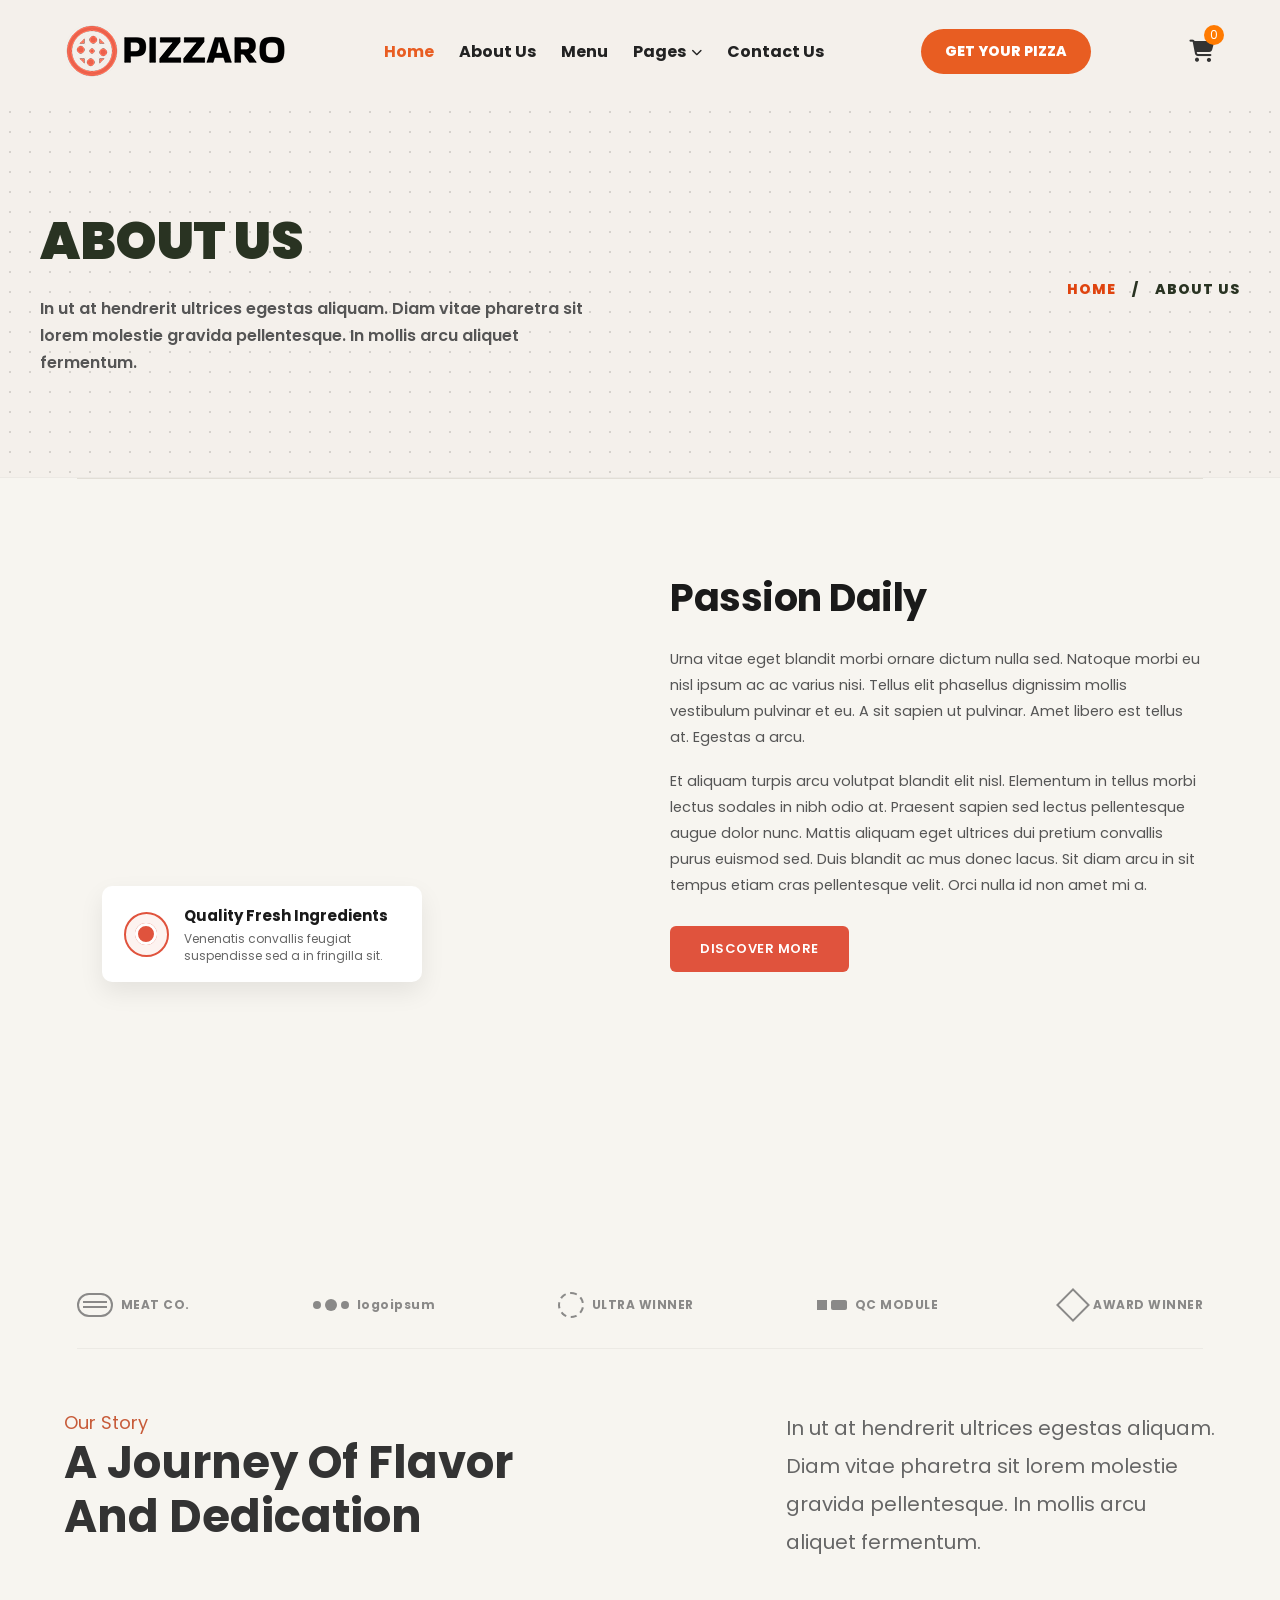
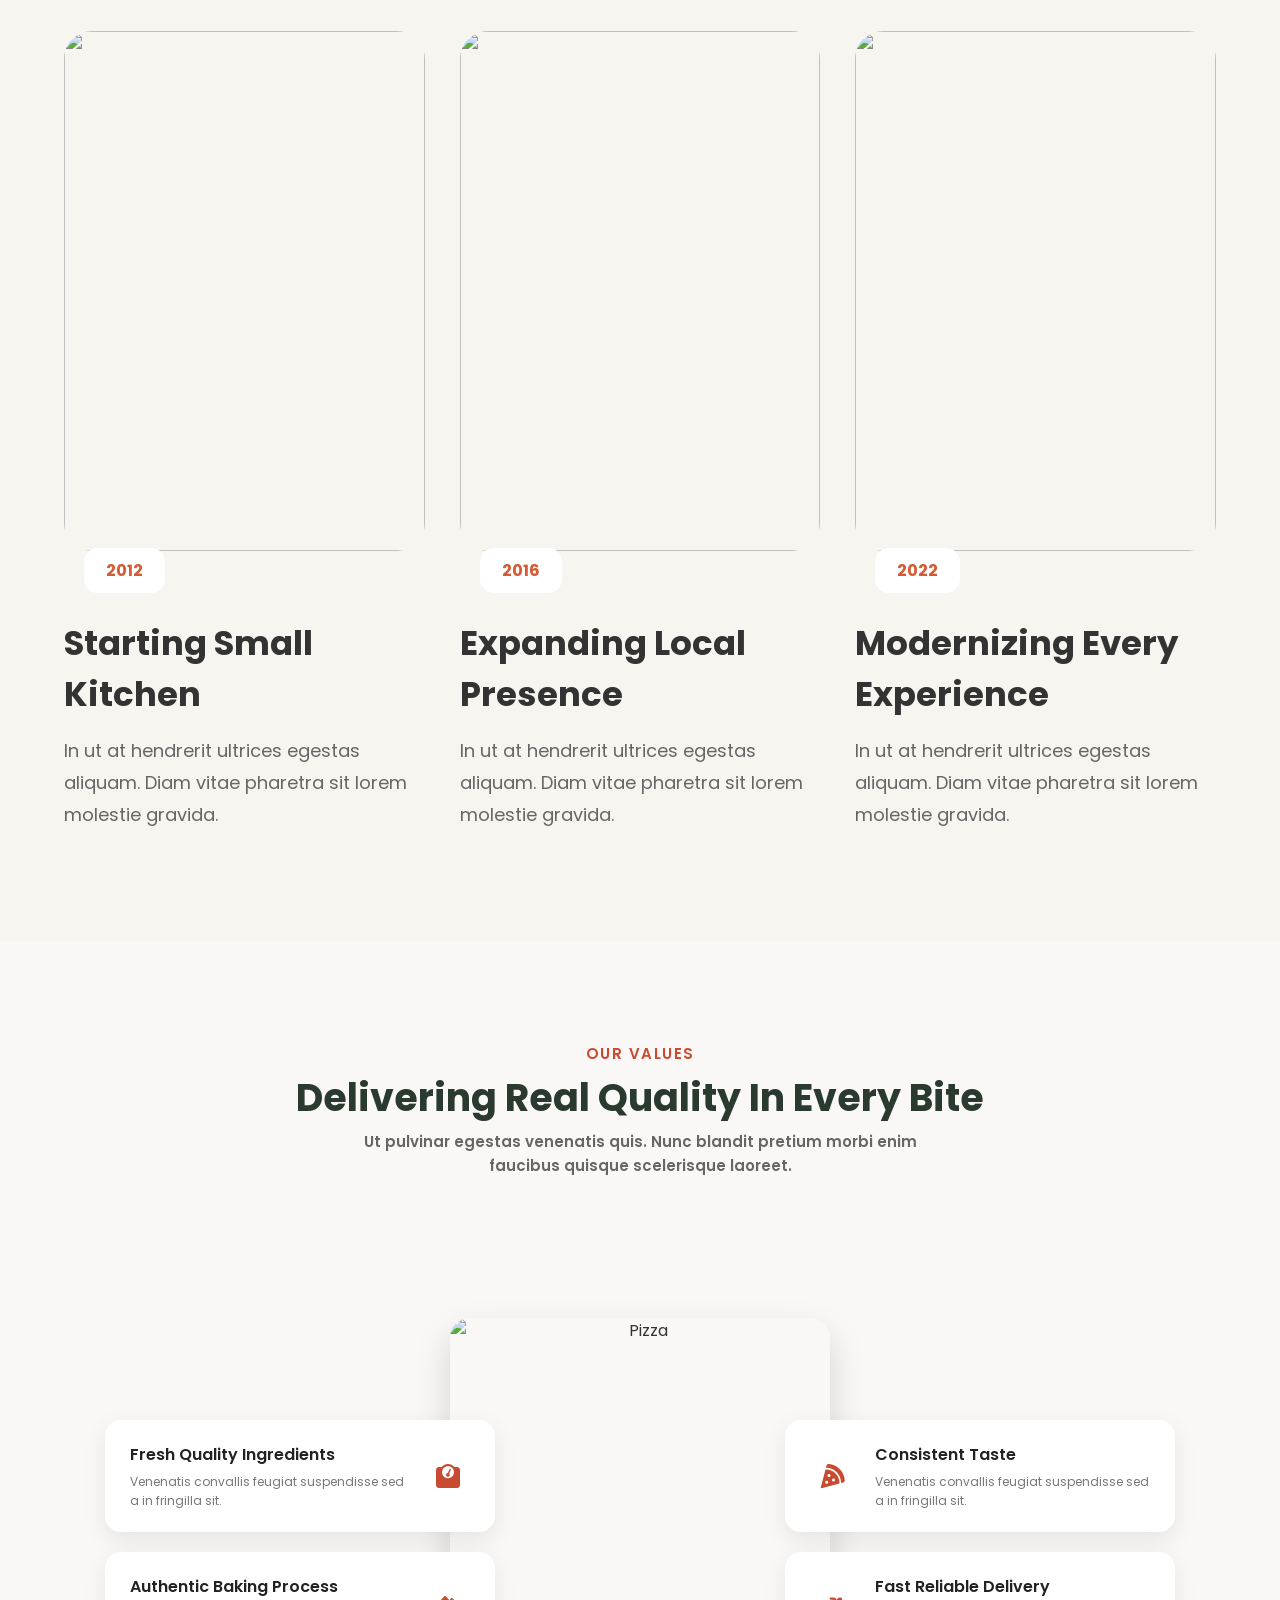
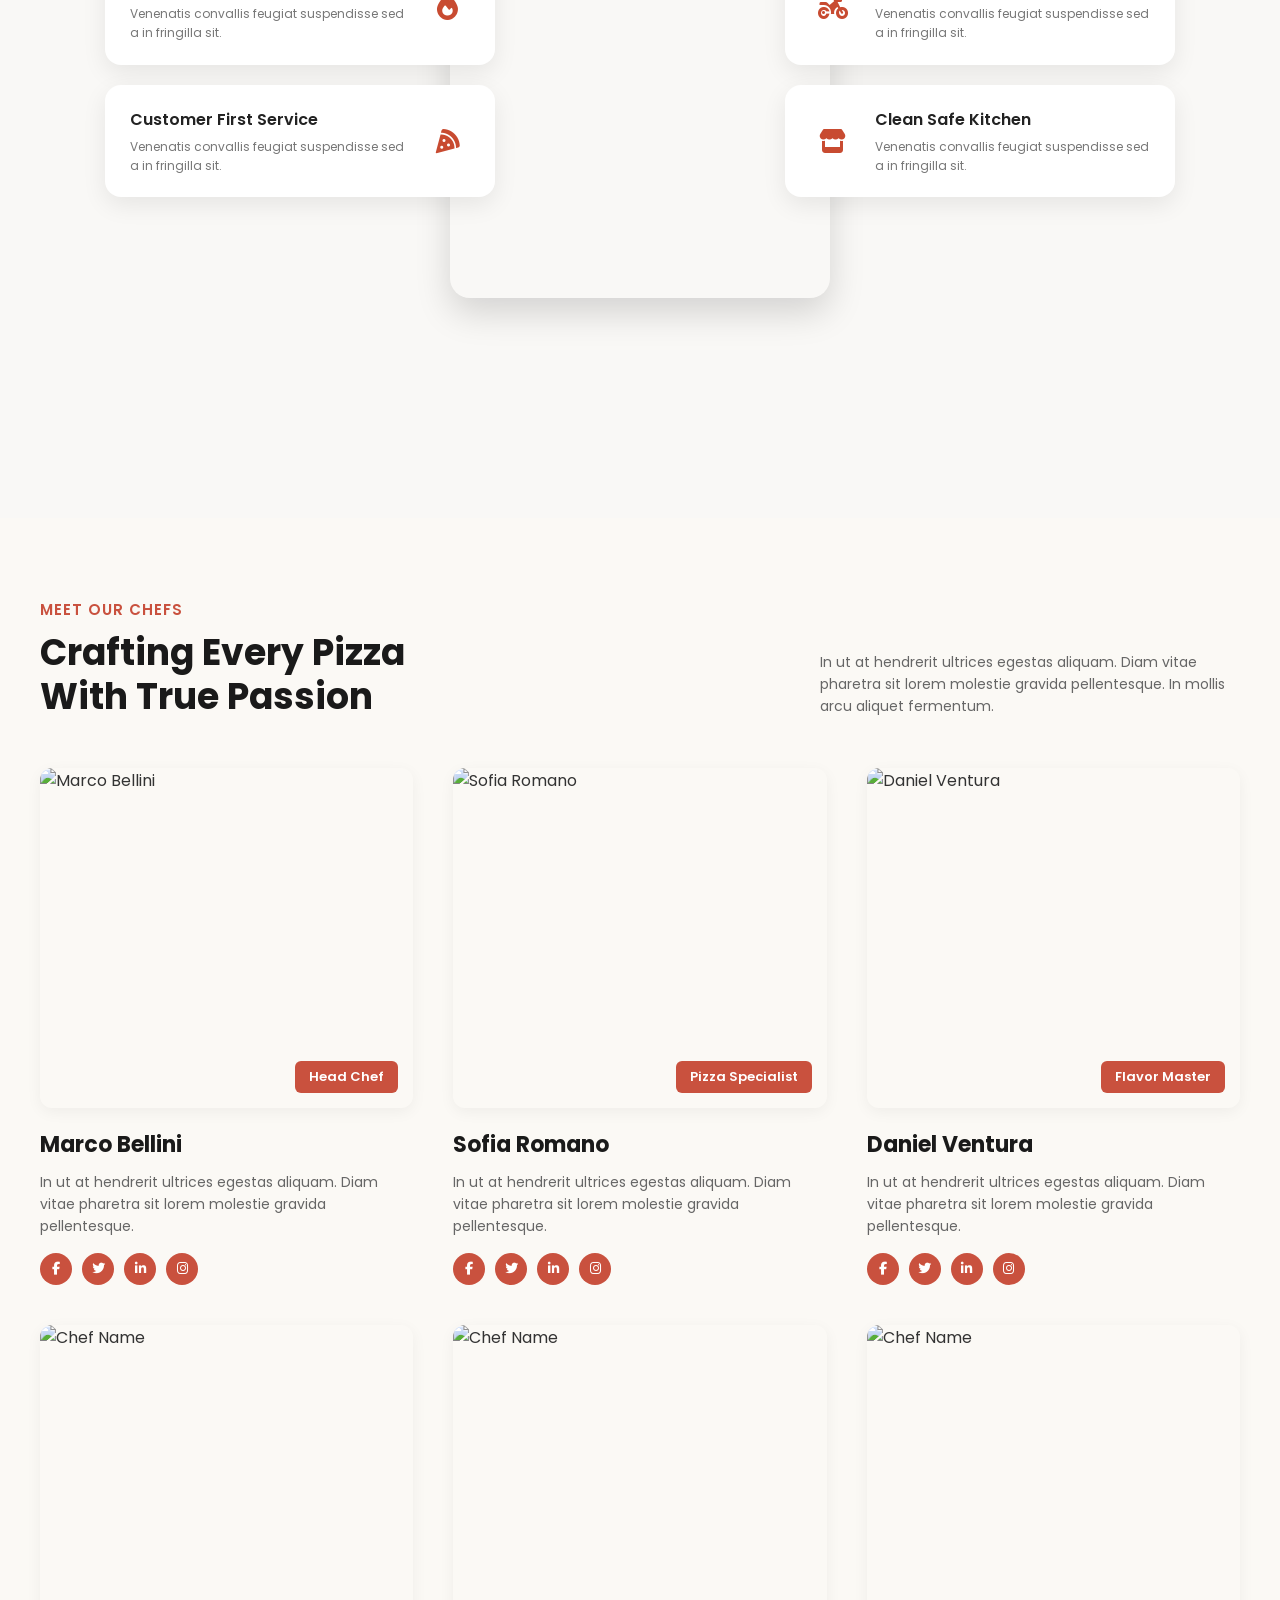
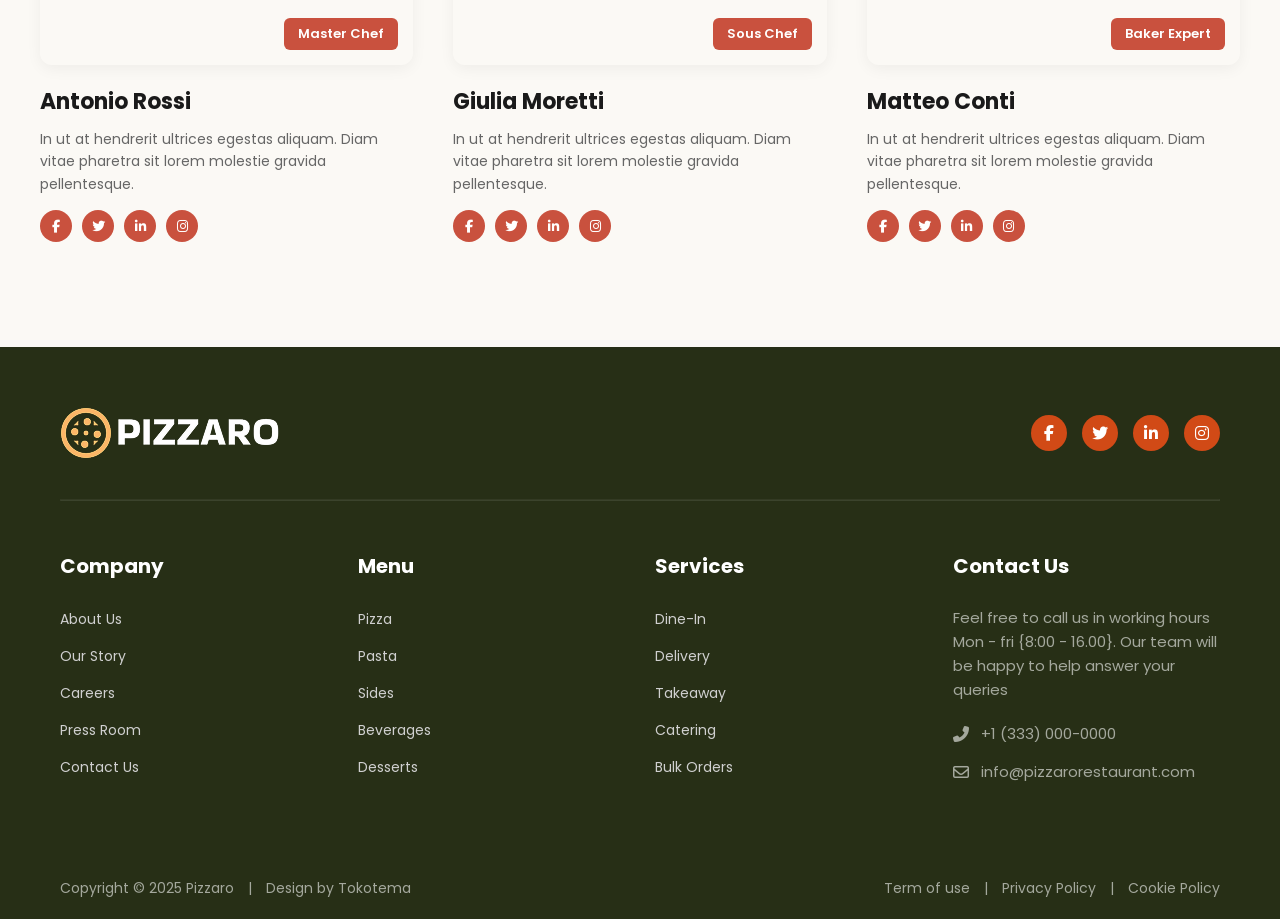
==== commit 581a2bf0: "Remove DArk Mode" ====
--- a/about.html
+++ b/about.html
@@ -58,15 +58,13 @@
             </ul>
 
             <!-- الزر الأساسي (يختفي في الموبايل ليظهر داخل القائمة) -->
-            <a href="#" class="btn-pizza desktop-only">GET YOUR PIZZA</a>
+            <a href="login.html" class="btn-pizza desktop-only">GET YOUR PIZZA</a>
 
             <div class="cart-box">
     <i class="fa-solid fa-cart-shopping"></i>
     <span id="cart-count">0</span>
 </div>
-<button id="darkMode">
-    🌙
-</button>
+
         </nav>
     </header>
 
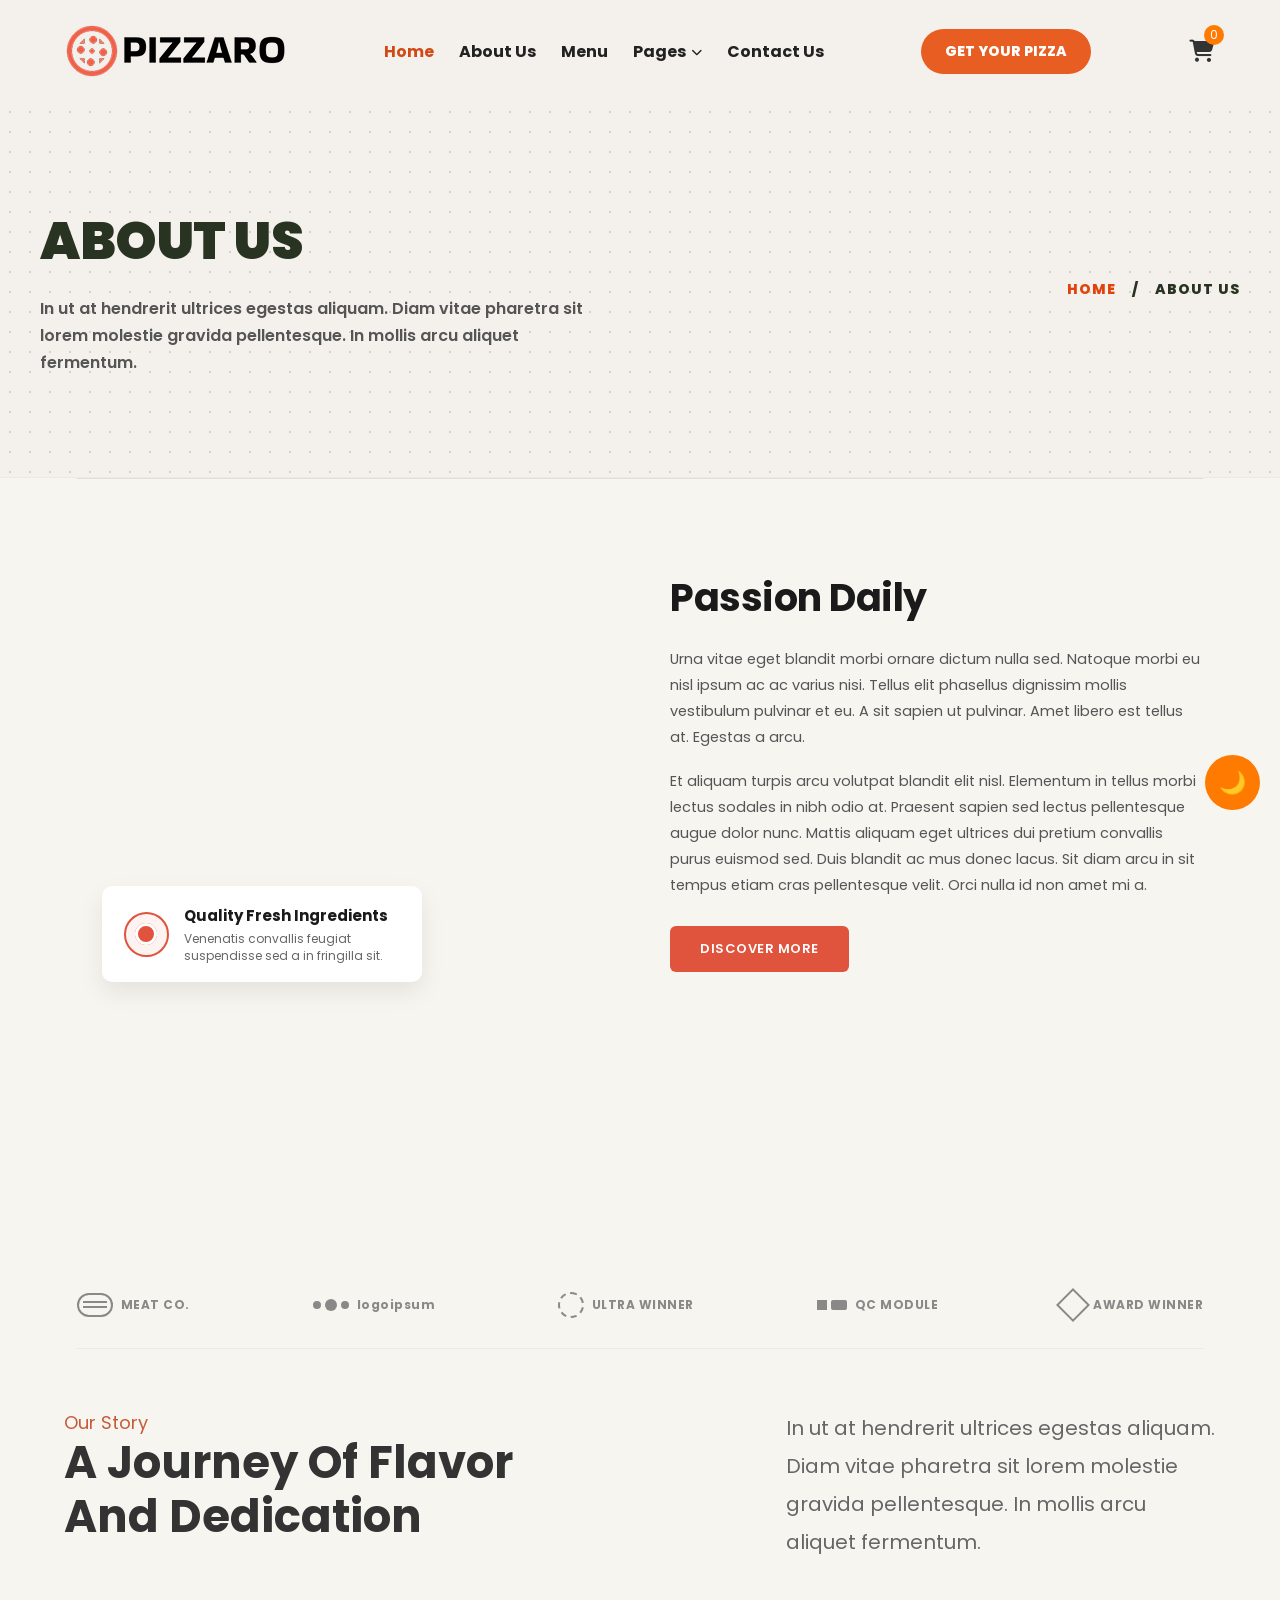
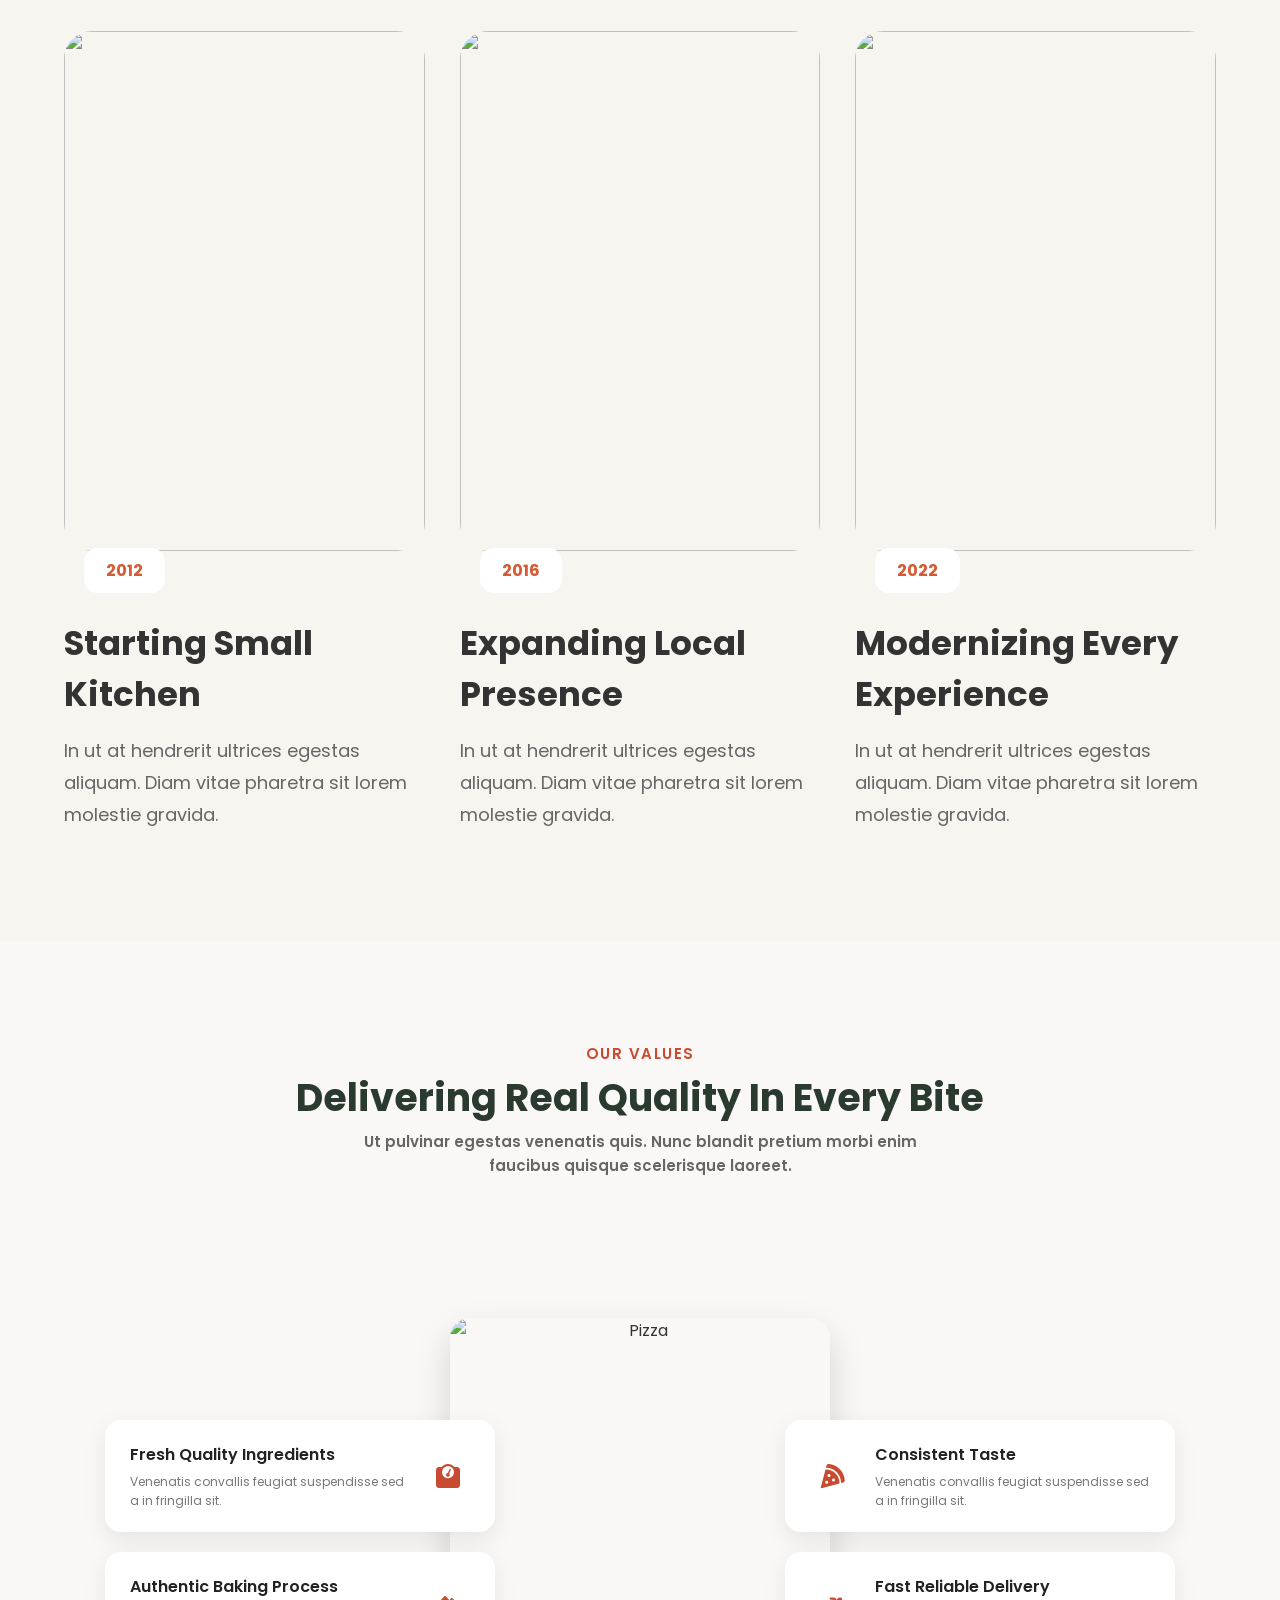
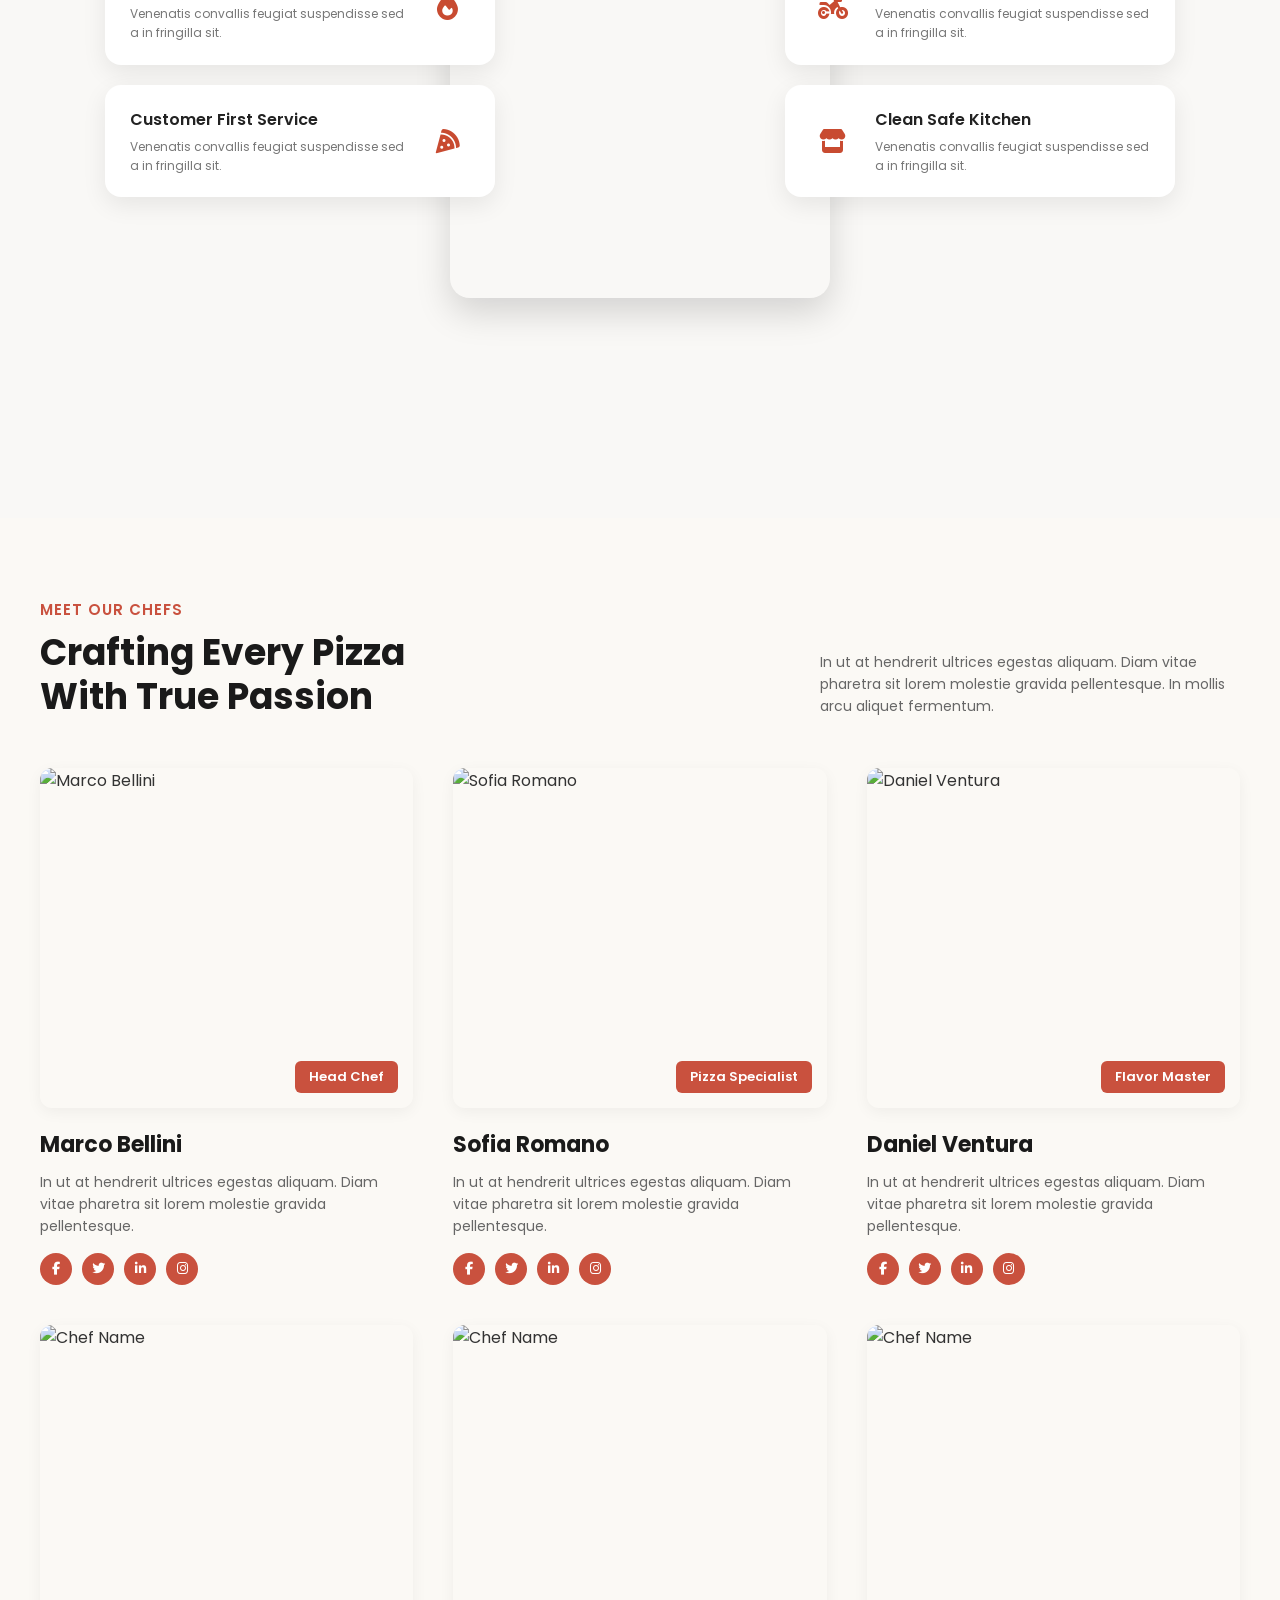
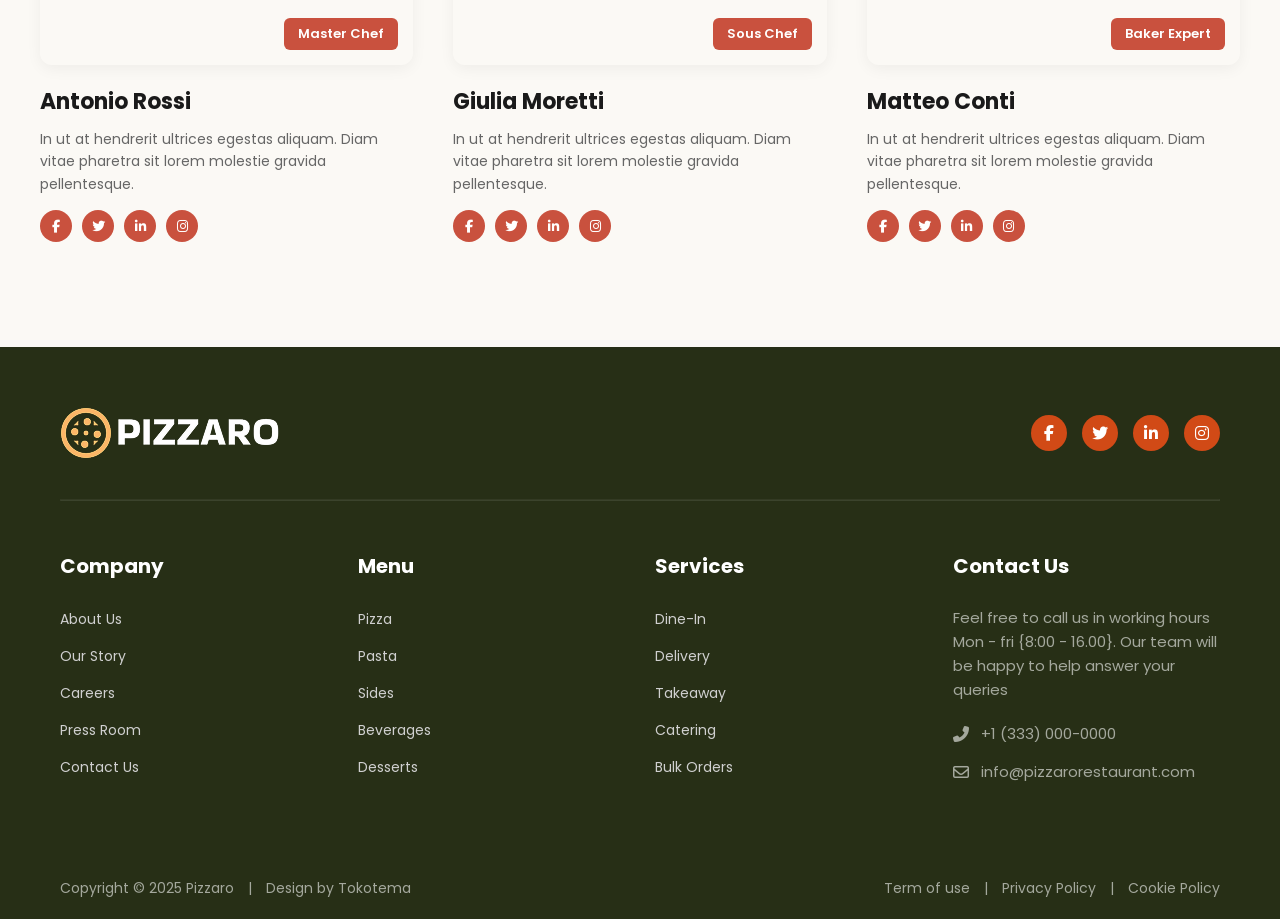
==== commit ab4d4588: "Update about.html" ====
--- a/about.html
+++ b/about.html
@@ -64,7 +64,9 @@
     <i class="fa-solid fa-cart-shopping"></i>
     <span id="cart-count">0</span>
 </div>
-
+  <button id="darkMode">
+    🌙
+</button>
         </nav>
     </header>
 
@@ -476,4 +478,4 @@
     
     <script src="about-script.js"></script>
 </body>
-</html>+</html>
--- a/assets/CSS/menu.css
+++ b/assets/CSS/menu.css
@@ -134,7 +134,7 @@
 
 .nav-links li a:hover,
 .nav-links li a.active {
-    color: #e85d22; /* اللون البرتقالي */
+    color:  #d14a16;           /* البرتقالي الأساسي (اللوجو، الأزرار، التميزات) */
 }
 
 /* أيقونة السهم في القائمة */
@@ -183,7 +183,7 @@
 }
 
 .dropdown-menu li a:hover {
-    color: #e85d22;
+    color: #d14a16;
     background-color: rgba(232, 93, 34, 0.05);
 }
 
@@ -308,6 +308,73 @@
 
 
 
+/* قسم About Us الأول */
+.about-hero-section {
+    display: flex;
+    justify-content: space-between;
+    align-items: flex-end;
+    padding: 0 6%;
+    margin-top: 110px;
+}
+
+.about-text-content {
+    max-width: 600px;
+}
+
+.about-text-content h1 {
+    font-size: 48px;
+    font-weight: 700;
+    color: #1a1a1a;
+    margin-bottom: 15px;
+    letter-spacing: -0.5px;
+}
+
+.about-text-content p {
+    color: #666;
+    font-size: 15.5px;
+    line-height: 1.75;
+}
+
+.right-breadcrumb {
+    font-size: 12px;
+    font-weight: 700;
+    letter-spacing: 0.8px;
+    margin-bottom: 15px;
+}
+
+.right-breadcrumb a {
+    text-decoration: none;
+    color: #e0533d;
+}
+
+.right-breadcrumb span {
+    color: #777;
+    margin-left: 3px;
+}
+
+
+.passion-daily-section {
+    min-height: 100vh;
+    padding: 90px 6% 30px 6%;
+    background-color: #f7f5f0;
+    display: flex;
+    flex-direction: column;
+    justify-content: space-between;
+}
+
+.passion-container {
+    display: flex;
+    justify-content: space-between;
+    align-items: center;
+    gap: 60px;
+}
+
+
+
+
+
+
+
 .about{
     width:100%;
     padding:90px 8%;
@@ -323,7 +390,7 @@
 }
 
 .about-text span{
-    color:#ff8a00;
+    color:#d14a16;
     font-weight:bold;
     font-size:20px;
 }
@@ -461,6 +528,7 @@
     width:170px;
     height:50px;
     border:none;
+    
     border-radius:30px;
     background:#ff7a00;
     color:white;
@@ -476,6 +544,7 @@
 .menu-btn{
     width:170px;
     height:50px;
+    margin-top: 20px;
     border:2px solid #ff7a00;
     border-radius:30px;
     background:transparent;
@@ -1386,4 +1455,4 @@
 
 body.dark .footer{
     background:#111;
-}+}
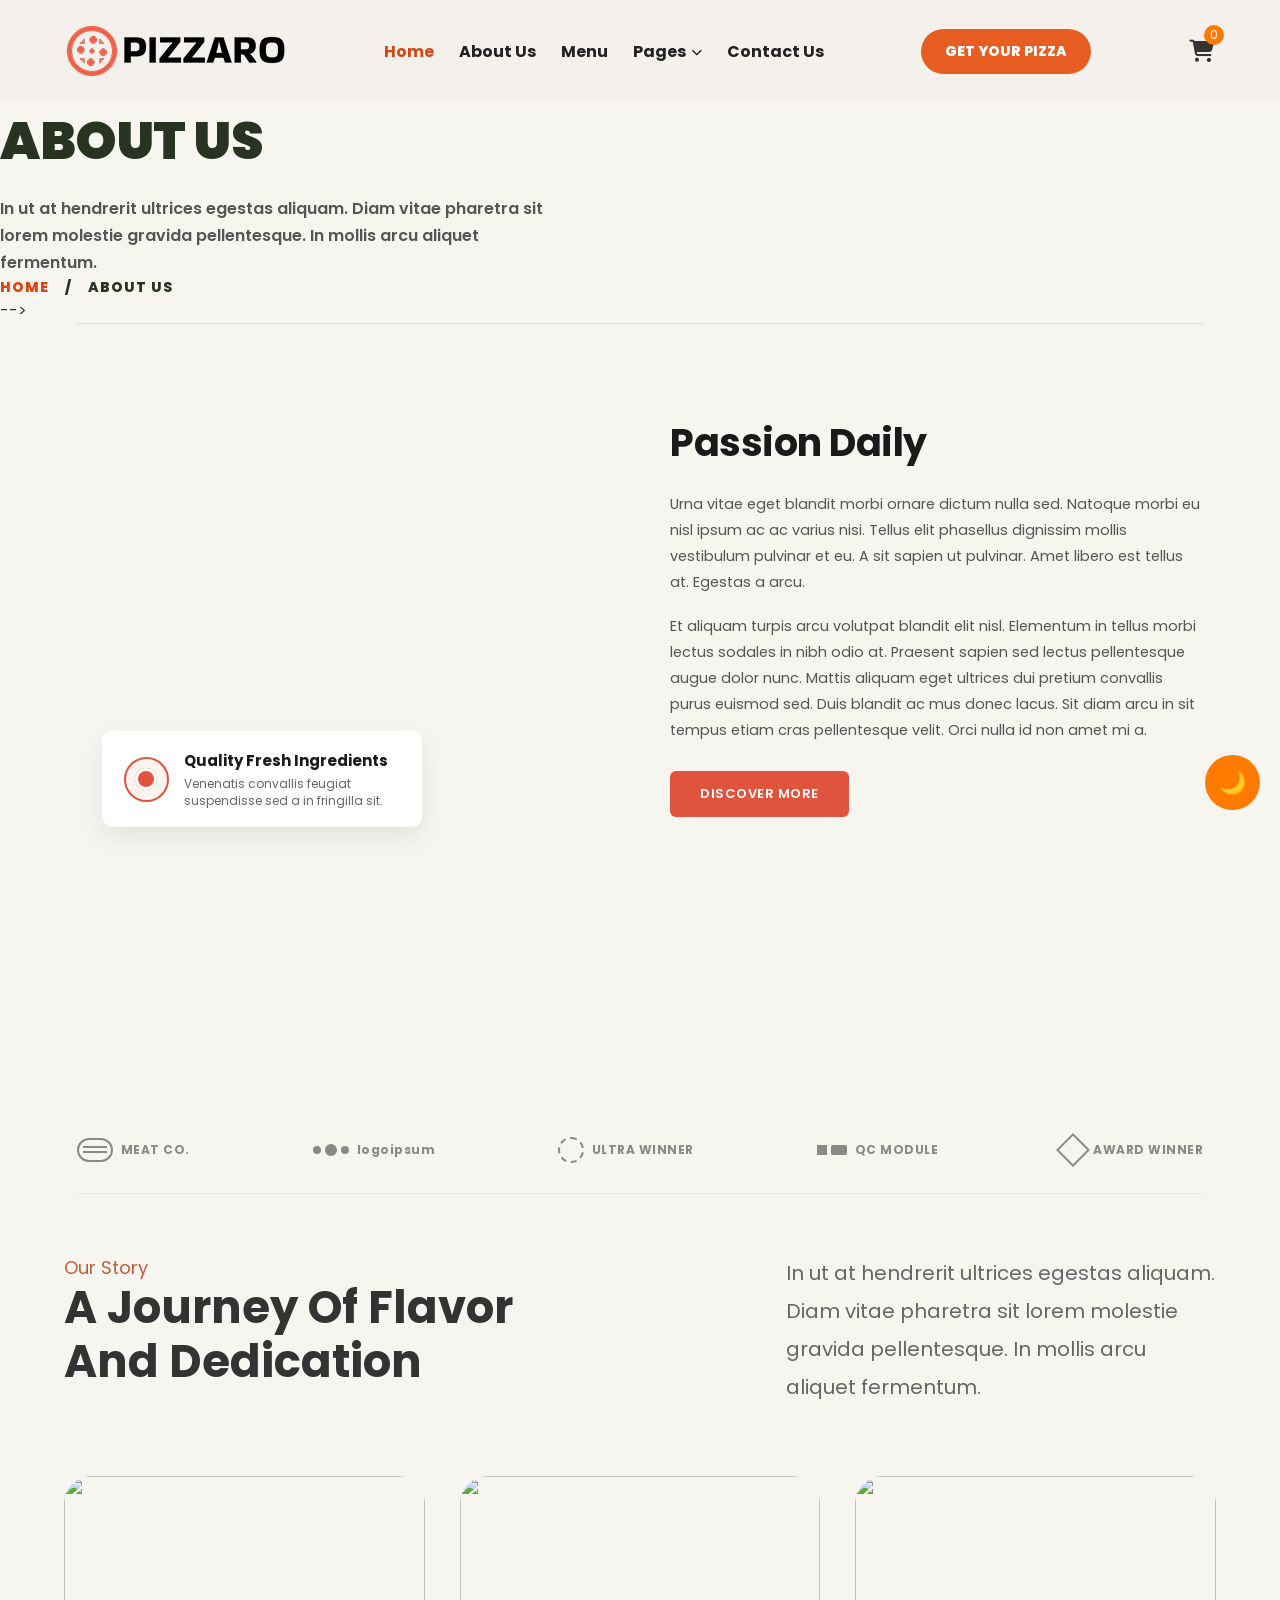
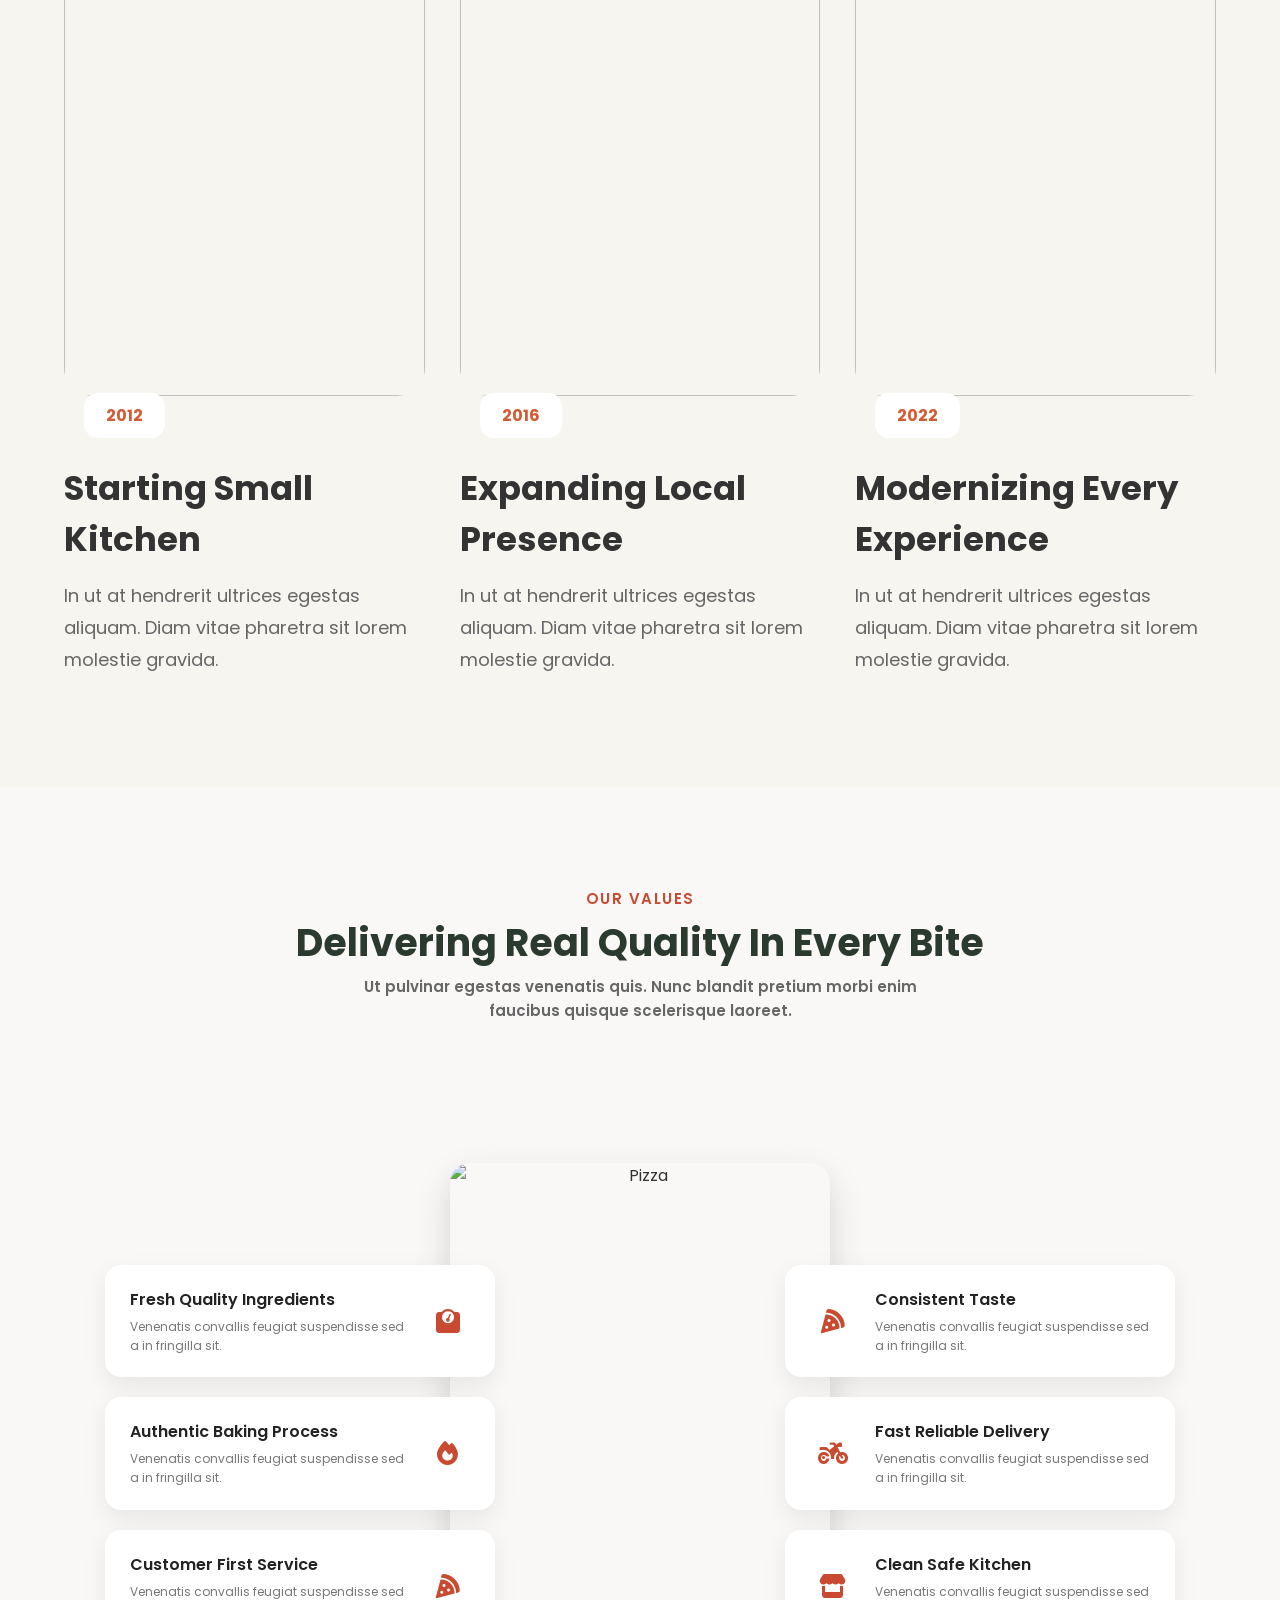
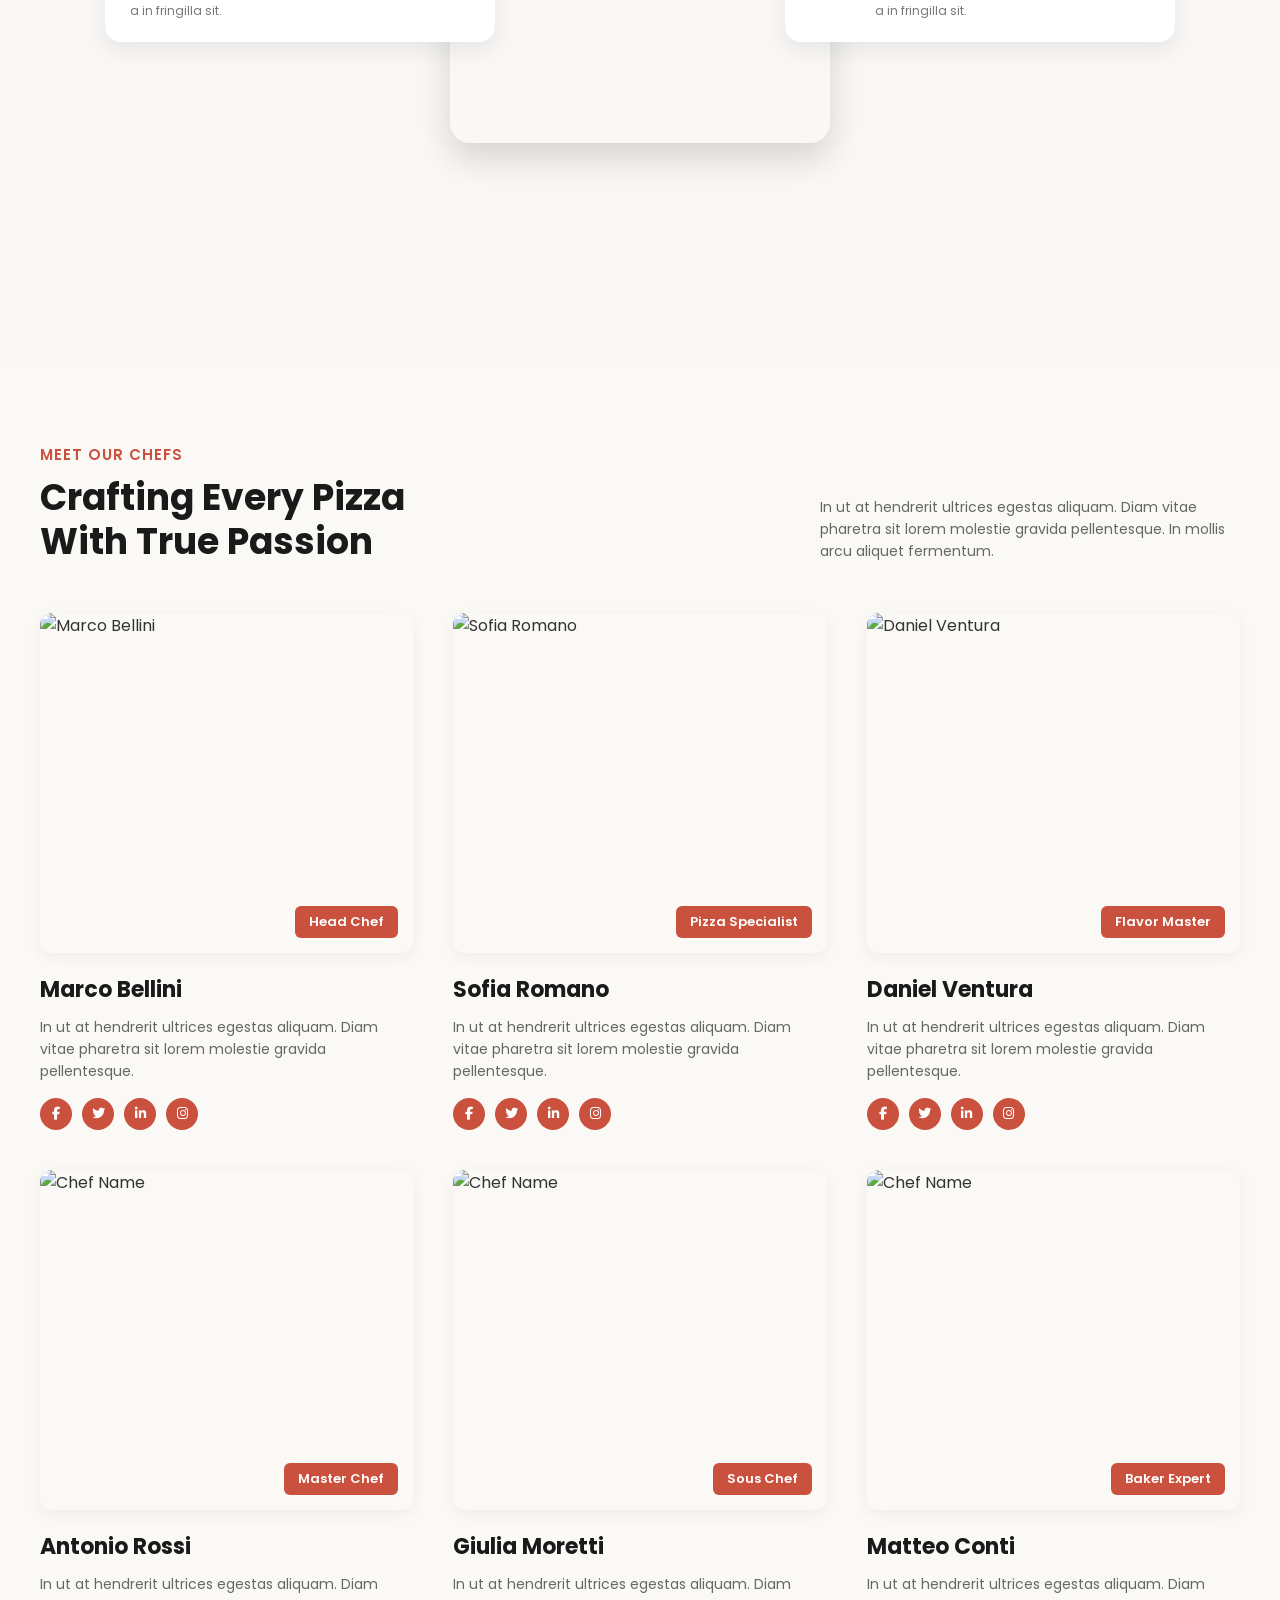
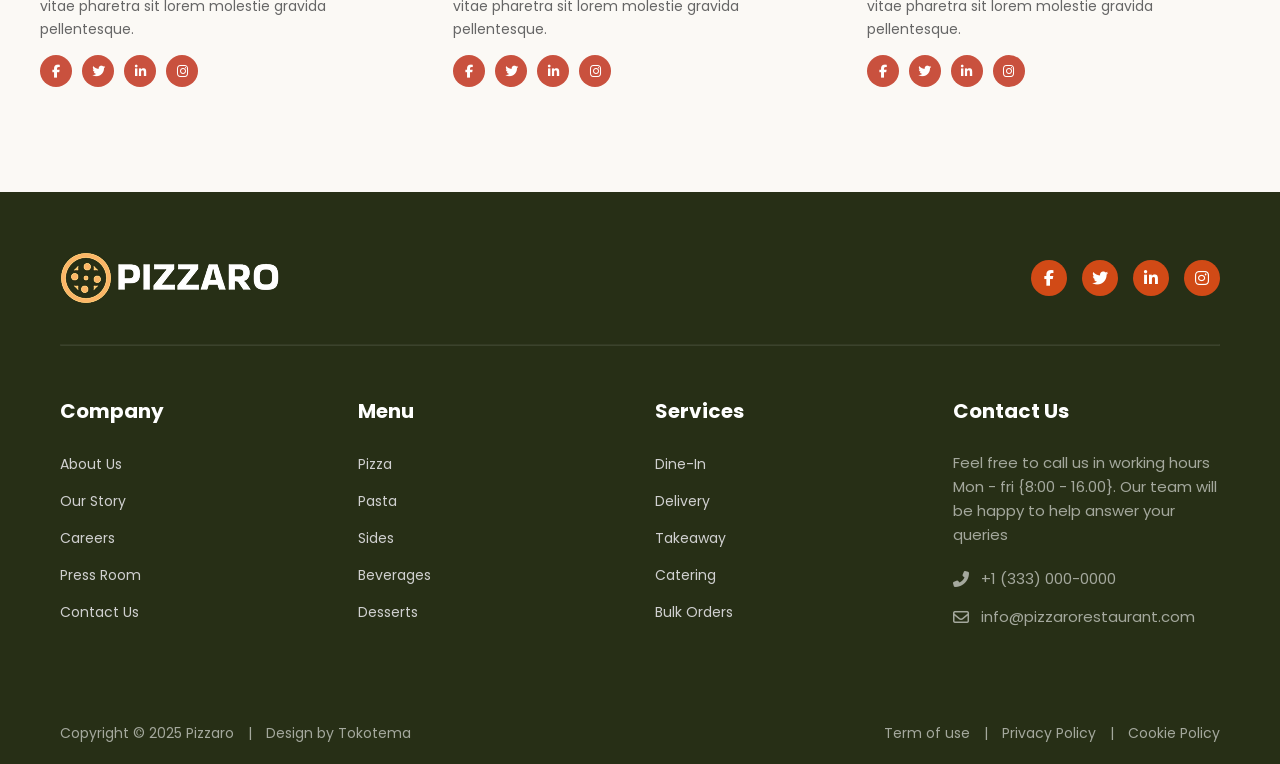
==== commit 5322dfc1: "Update about.html" ====
--- a/about.html
+++ b/about.html
@@ -73,7 +73,7 @@
         <!-- قسم About Us -->
       
 
-     <section class="page-header hidden-section">
+     <!-- <section class="page-header hidden-section">
         <div class="container-header">
             
             <!-- القسم الأيسر: العنوان والنص -->
@@ -90,7 +90,7 @@
             </div>
 
         </div>
-    </section>
+    </section> -->
 
     <!-- خط فاصل بين الصفحتين -->
     <div class="page-divider-line  hidden-section"></div>
--- a/assets/CSS/Delivery.css
+++ b/assets/CSS/Delivery.css
@@ -686,4 +686,61 @@
     top: 15%;
     z-index: 9;
     }
-}+}
+
+/* Dark Mode Button */
+
+.dark-btn{
+    width:45px;
+    height:45px;
+    border:none;
+    border-radius:50%;
+    background:#ff7a00;
+    color:#fff;
+    font-size:18px;
+    cursor:pointer;
+    transition:.3s;
+    margin-left:15px;
+}
+
+.dark-btn:hover{
+    transform:scale(1.1);
+    background:#e66a00;
+}
+
+
+/* Dark Mode */
+
+body.dark{
+    background:#111;
+    color:#fff;
+}
+
+body.dark .header,
+body.dark .hero,
+body.dark .about,
+body.dark .menu,
+body.dark .popular-dishes,
+body.dark .pizza-section{
+    background:#1b1b1b;
+}
+
+body.dark h1,
+body.dark h2,
+body.dark h3,
+body.dark p,
+body.dark a{
+    color:white;
+}
+
+body.dark .dish-info,
+body.dark .menu-card,
+body.dark .feature-box,
+body.dark .experience{
+    background:#2b2b2b;
+    color:white;
+}
+
+body.dark .footer{
+    background:#000;
+}
--- a/assets/CSS/about.css
+++ b/assets/CSS/about.css
@@ -966,3 +966,62 @@
 .footer-legal a:hover {
     color: #ffffff;
 }
+
+
+
+/* Dark Mode Button */
+
+.dark-btn{
+    width:45px;
+    height:45px;
+    border:none;
+    border-radius:50%;
+    background:#ff7a00;
+    color:#fff;
+    font-size:18px;
+    cursor:pointer;
+    transition:.3s;
+    margin-left:15px;
+}
+
+.dark-btn:hover{
+    transform:scale(1.1);
+    background:#e66a00;
+}
+
+
+/* Dark Mode */
+
+body.dark{
+    background:#111;
+    color:#fff;
+}
+
+body.dark .header,
+body.dark .hero,
+body.dark .about,
+body.dark .menu,
+body.dark .popular-dishes,
+body.dark .pizza-section{
+    background:#1b1b1b;
+}
+
+body.dark h1,
+body.dark h2,
+body.dark h3,
+body.dark p,
+body.dark a{
+    color:white;
+}
+
+body.dark .dish-info,
+body.dark .menu-card,
+body.dark .feature-box,
+body.dark .experience{
+    background:#2b2b2b;
+    color:white;
+}
+
+body.dark .footer{
+    background:#000;
+}
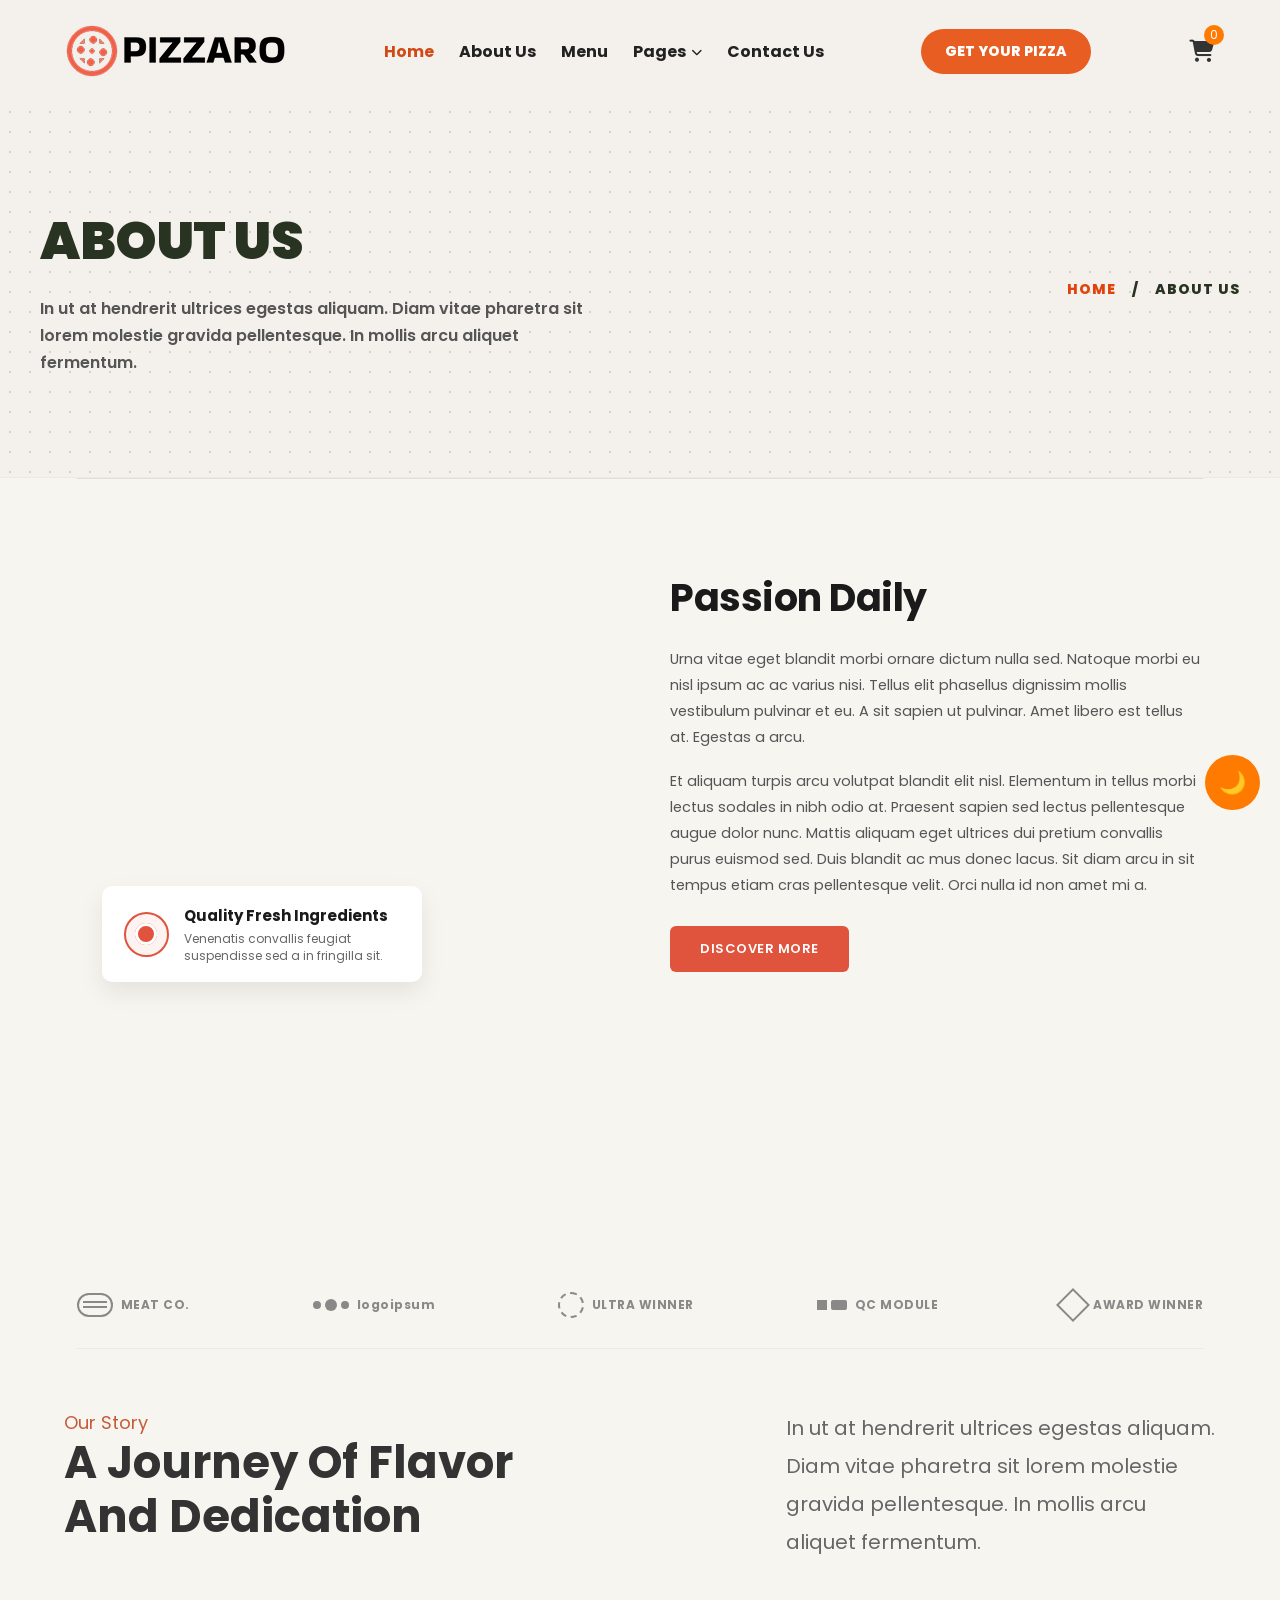
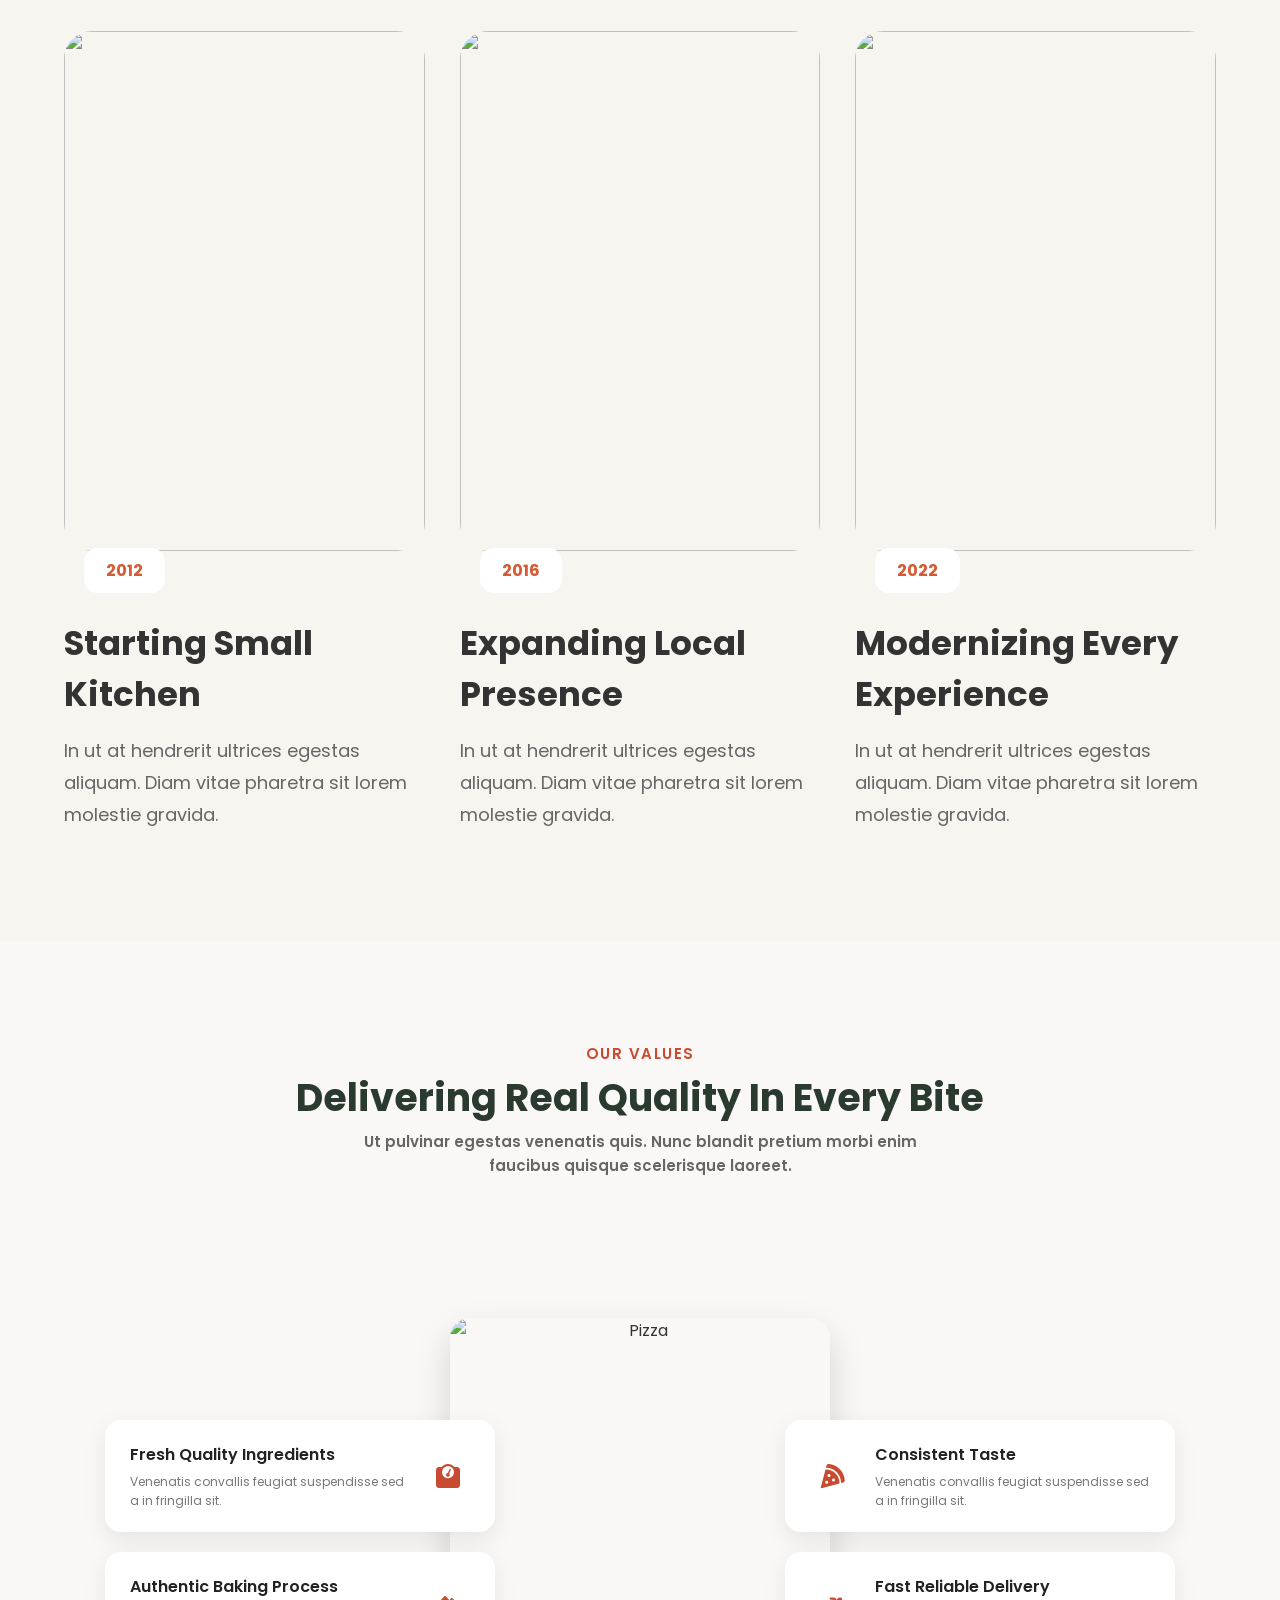
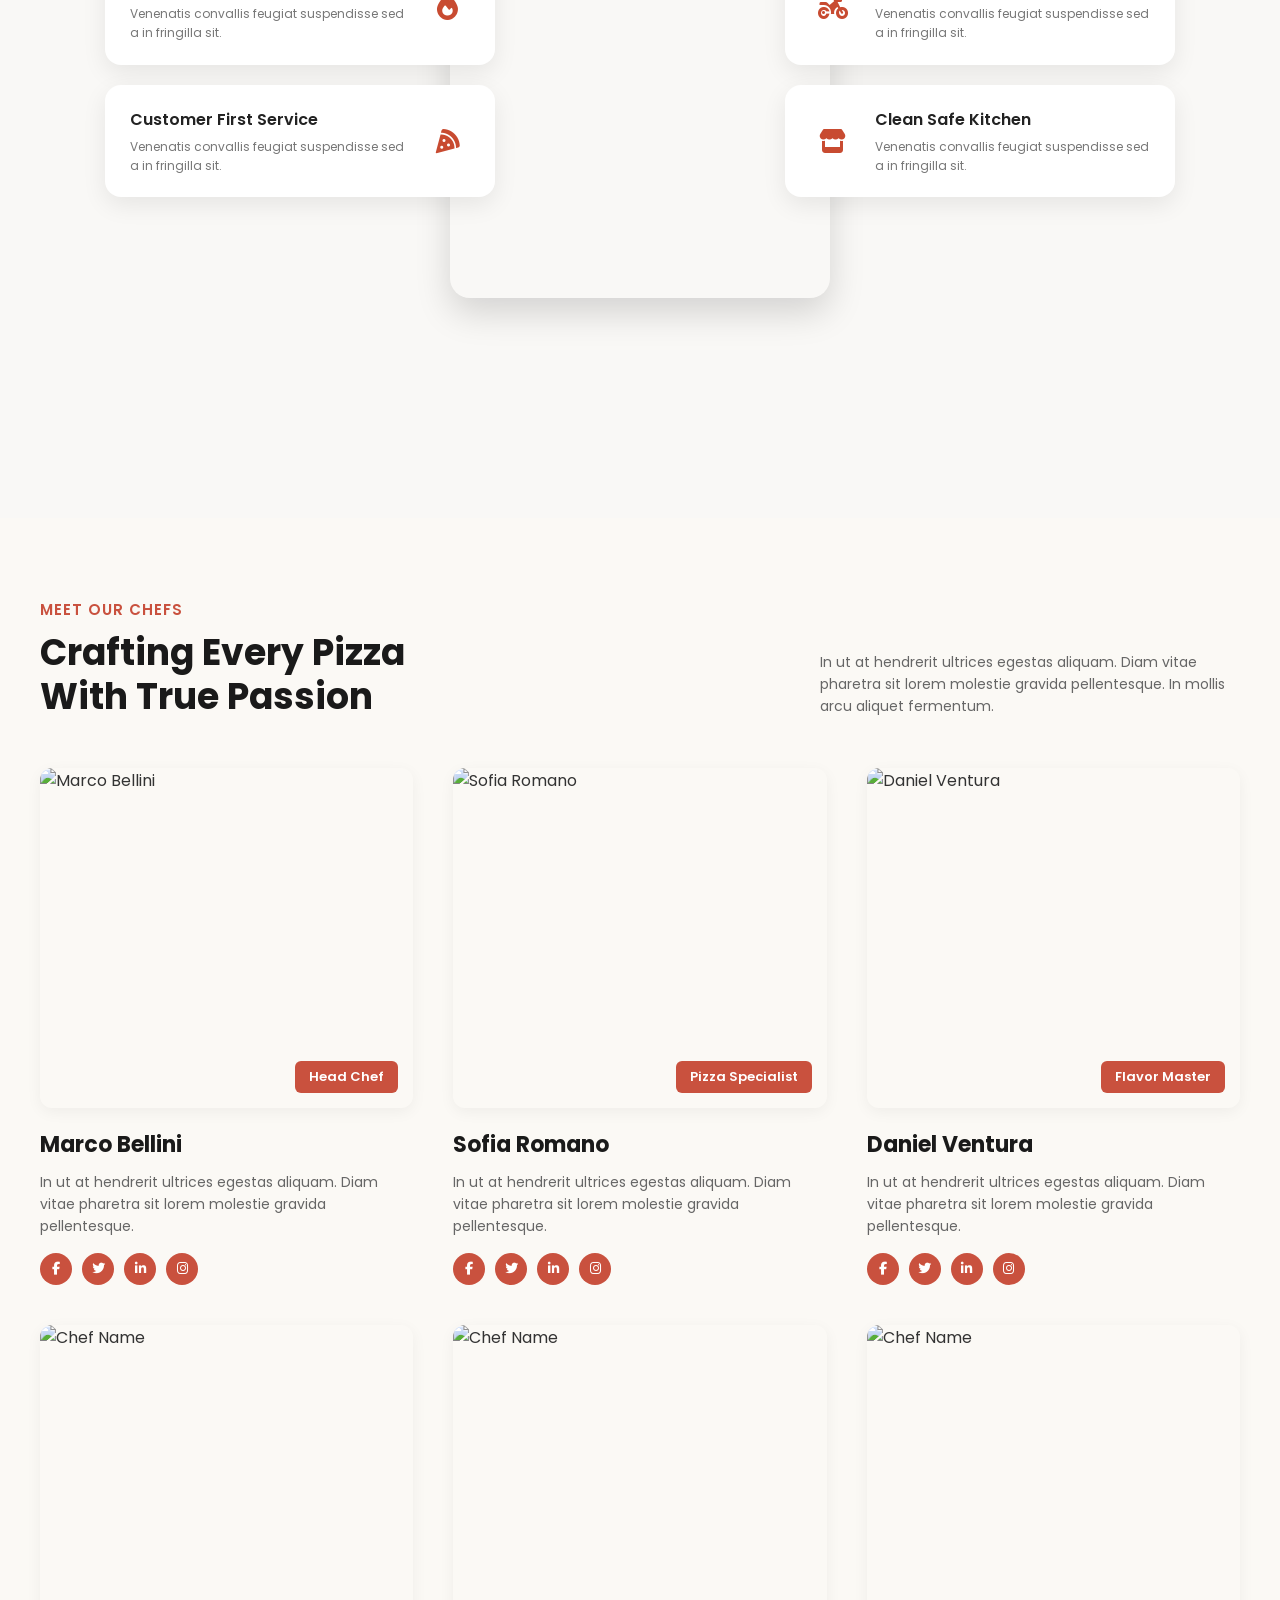
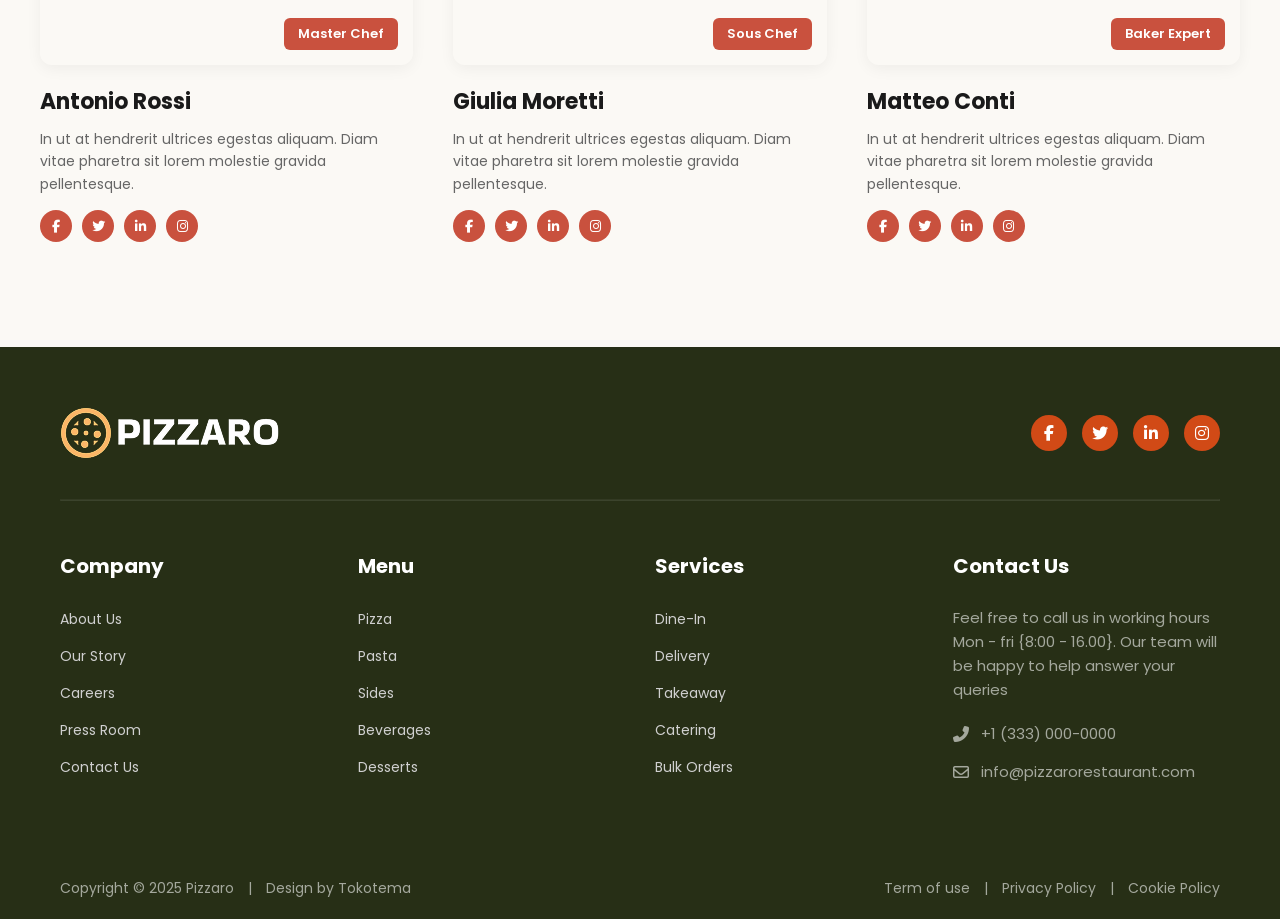
==== commit 266f1afe: "Update about.html" ====
--- a/about.html
+++ b/about.html
@@ -73,7 +73,7 @@
         <!-- قسم About Us -->
       
 
-     <!-- <section class="page-header hidden-section">
+      <section class="page-header hidden-section">
         <div class="container-header">
             
             <!-- القسم الأيسر: العنوان والنص -->
@@ -90,7 +90,7 @@
             </div>
 
         </div>
-    </section> -->
+    </section> 
 
     <!-- خط فاصل بين الصفحتين -->
     <div class="page-divider-line  hidden-section"></div>
